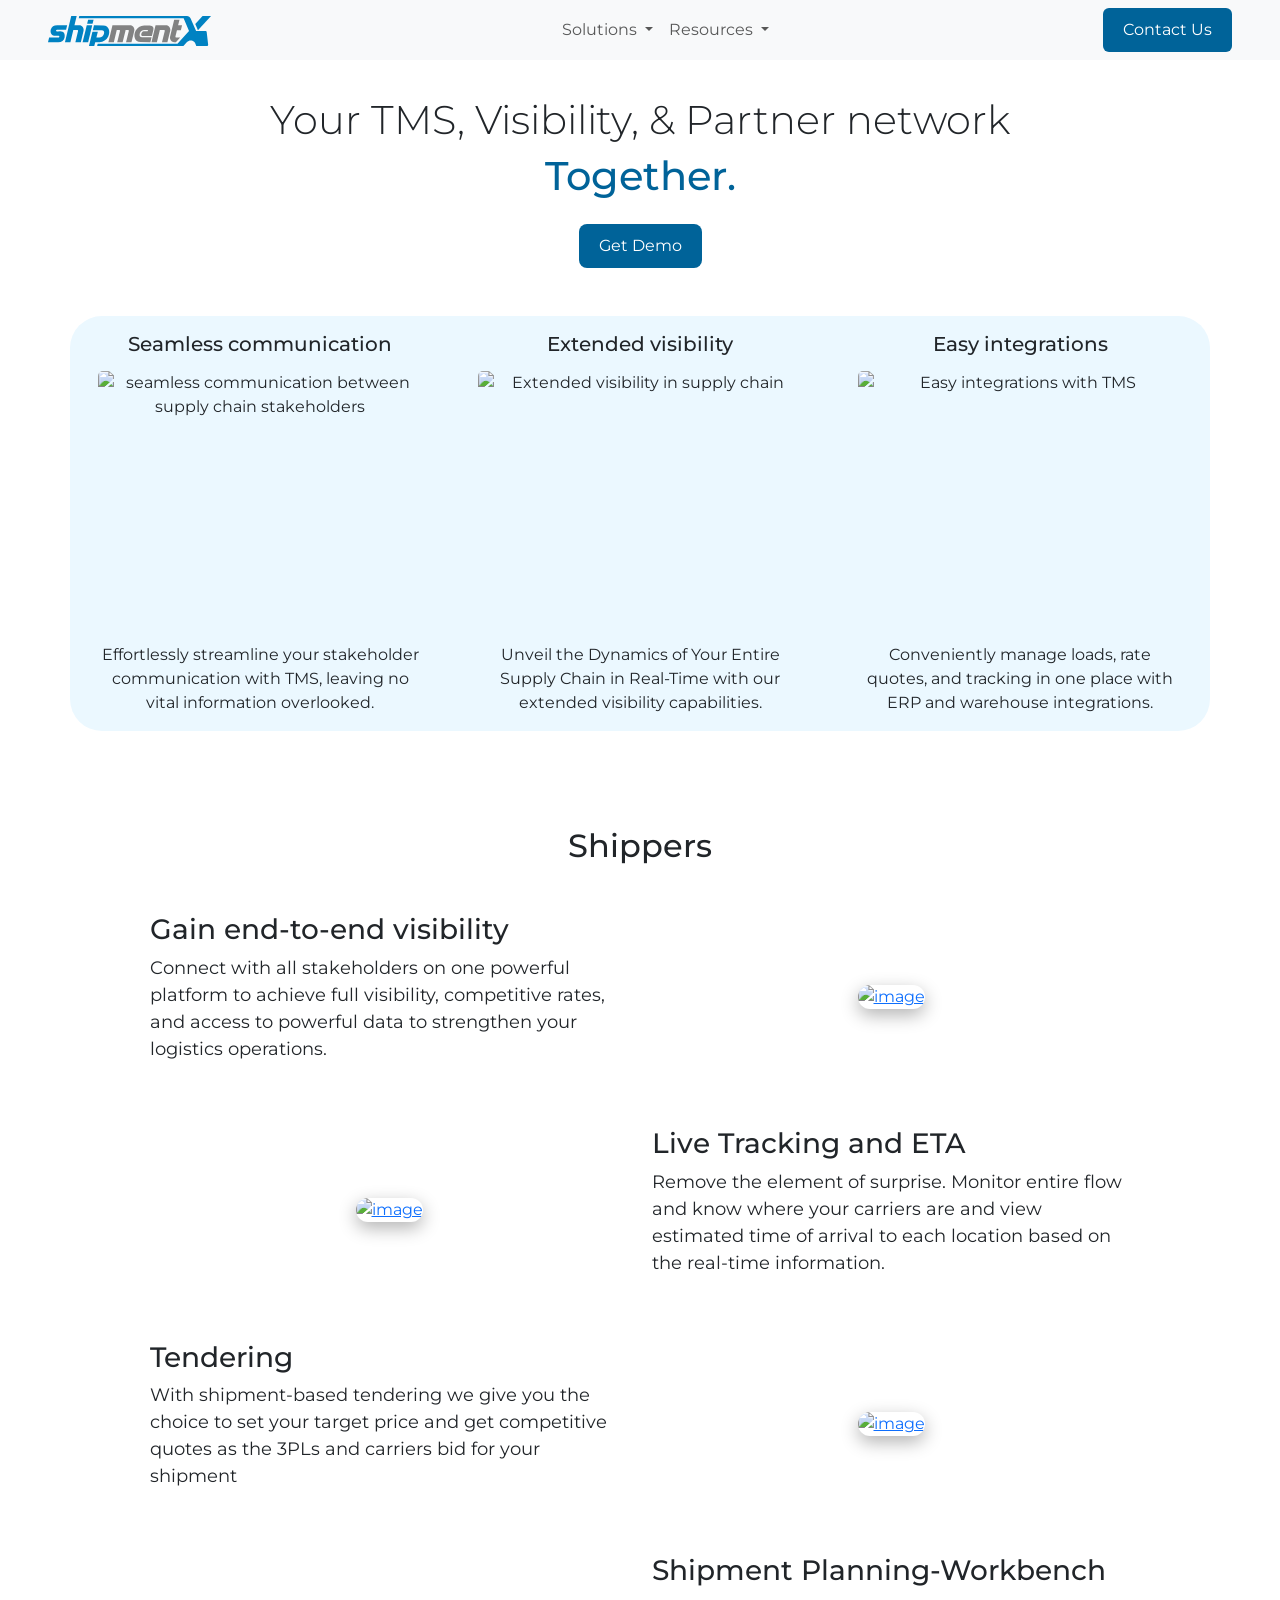
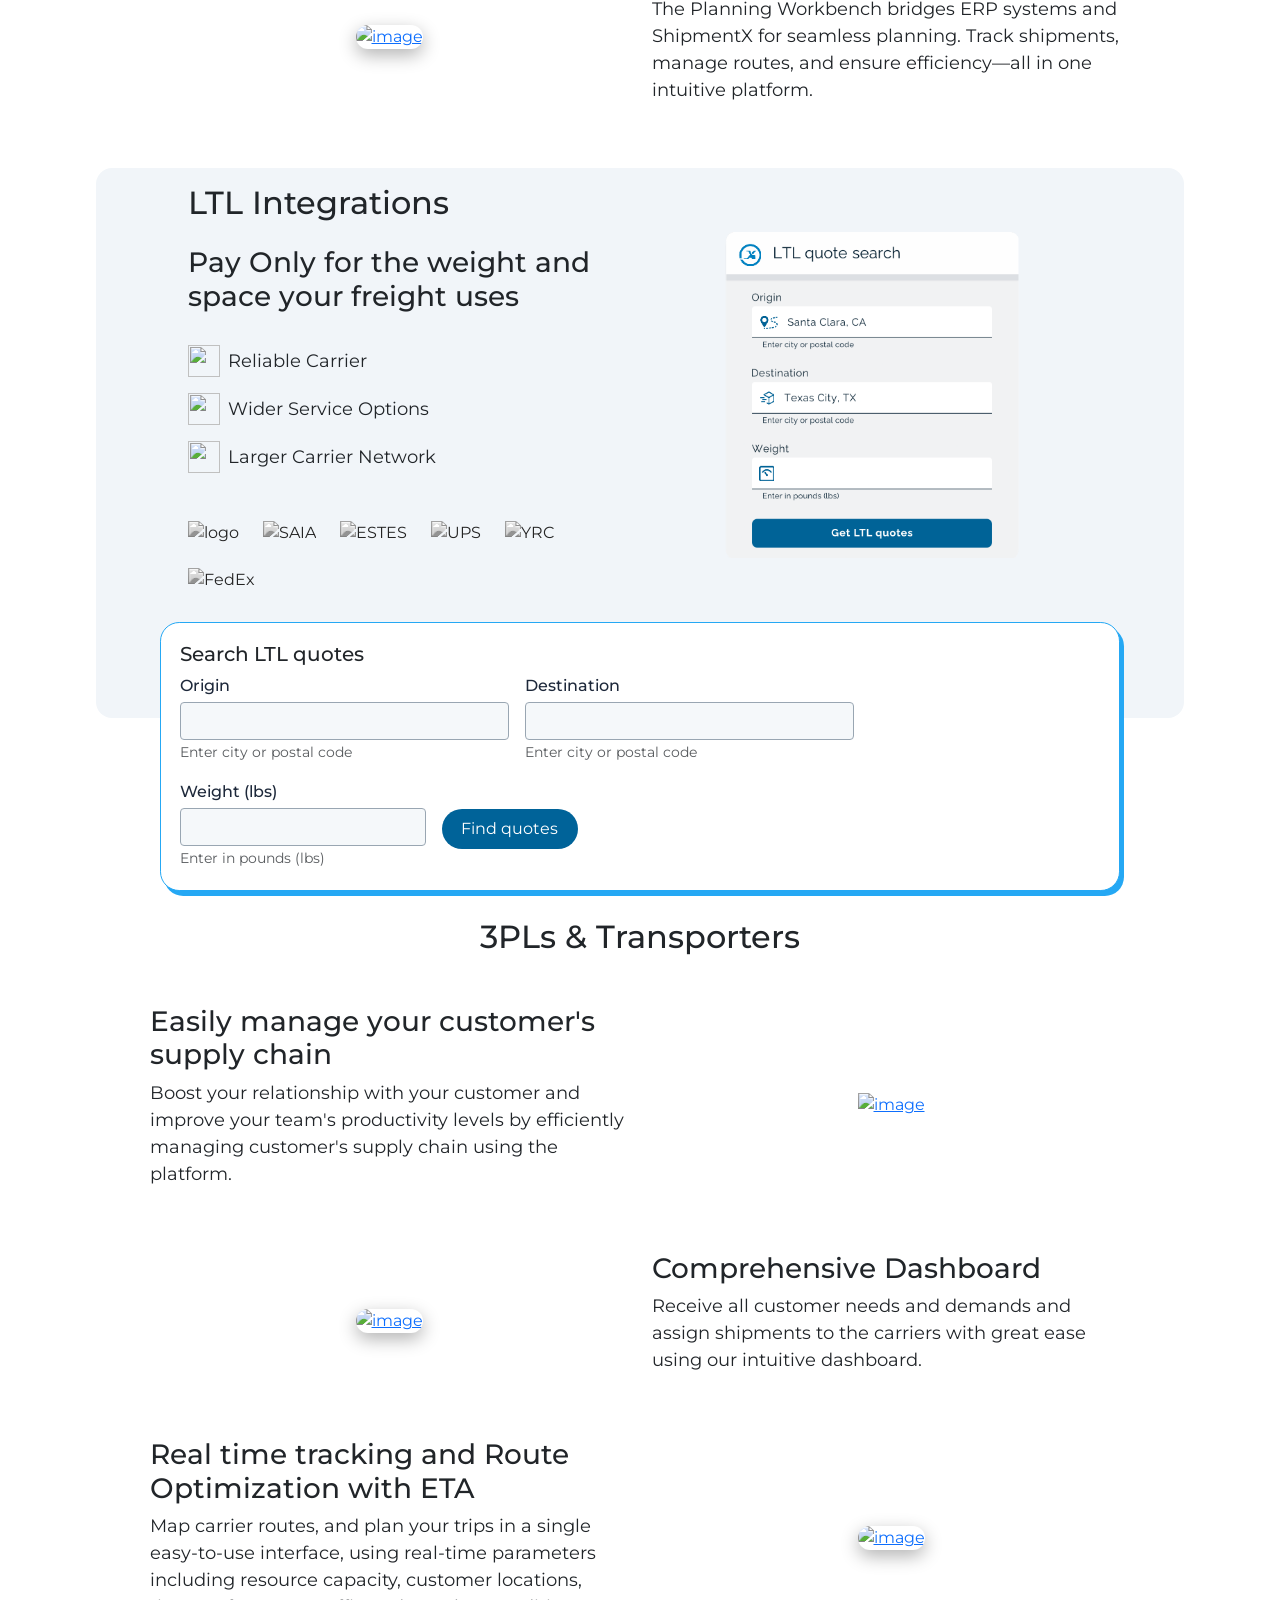
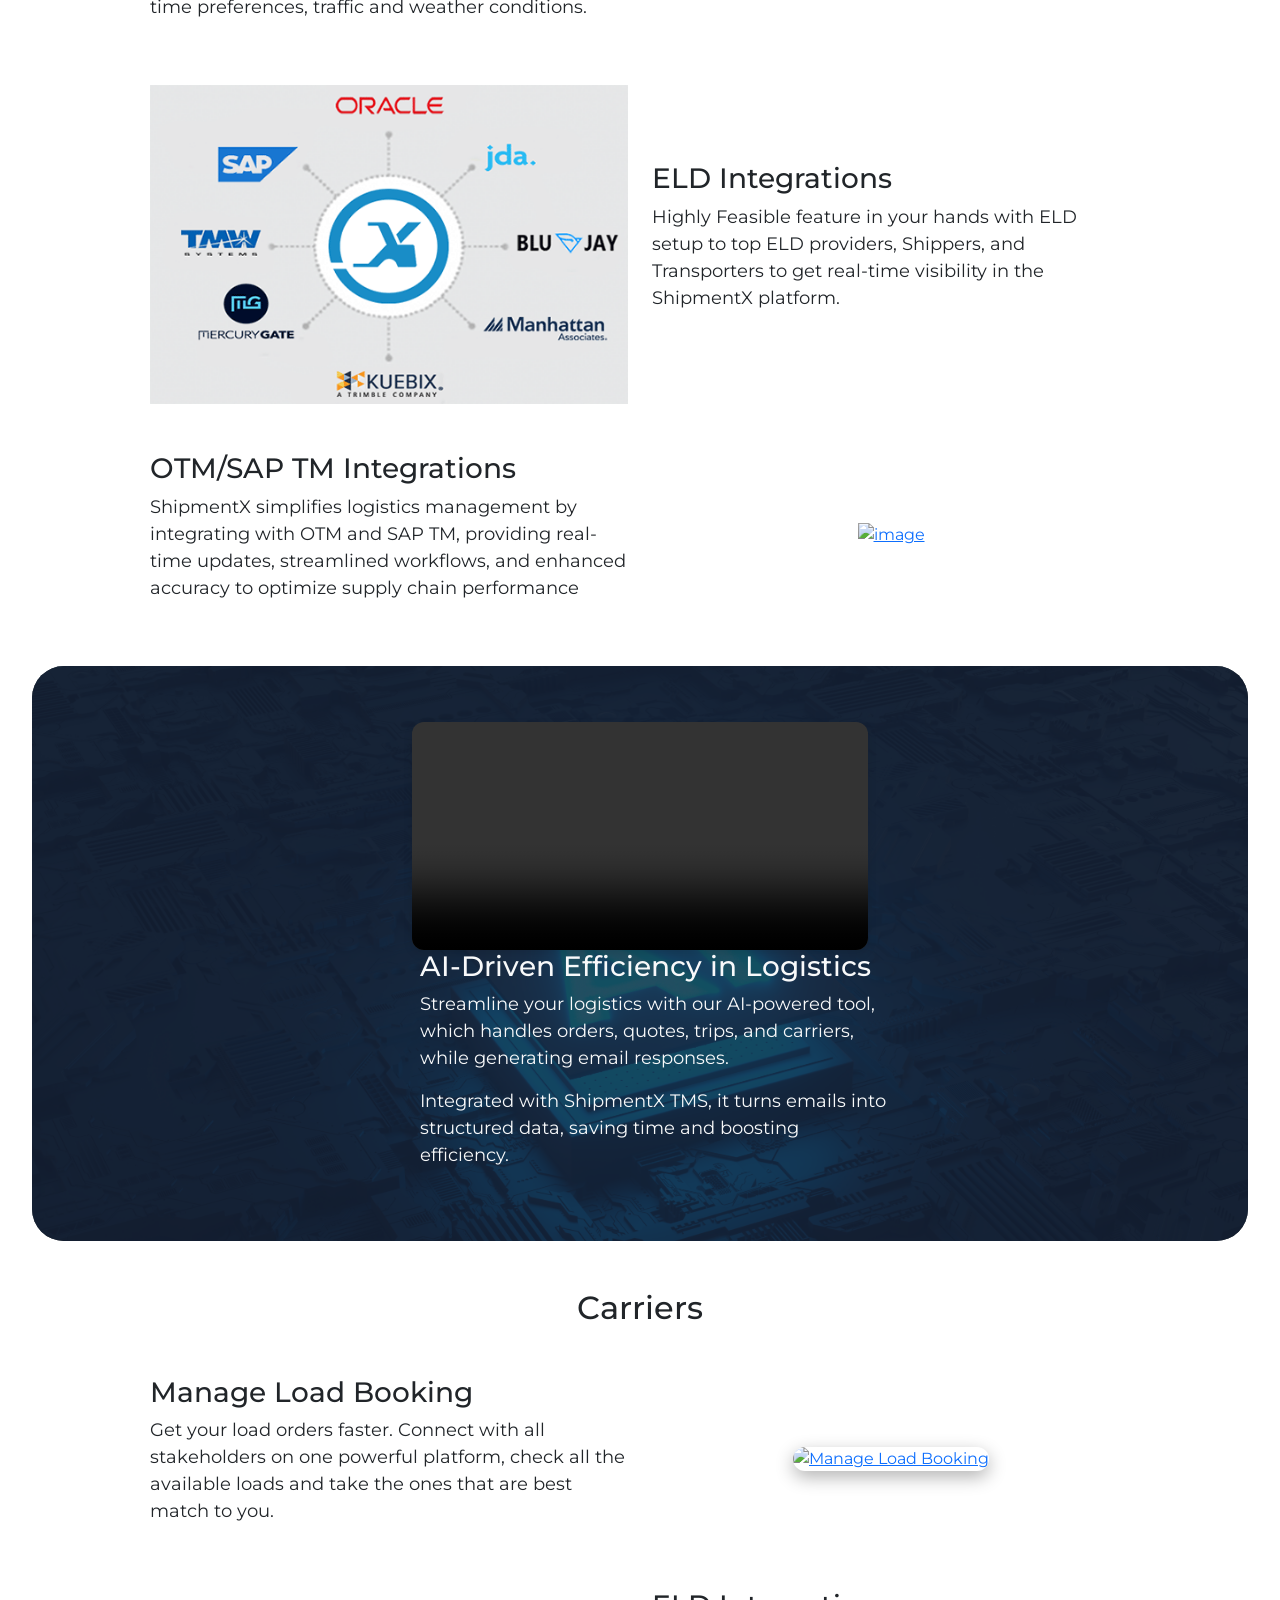
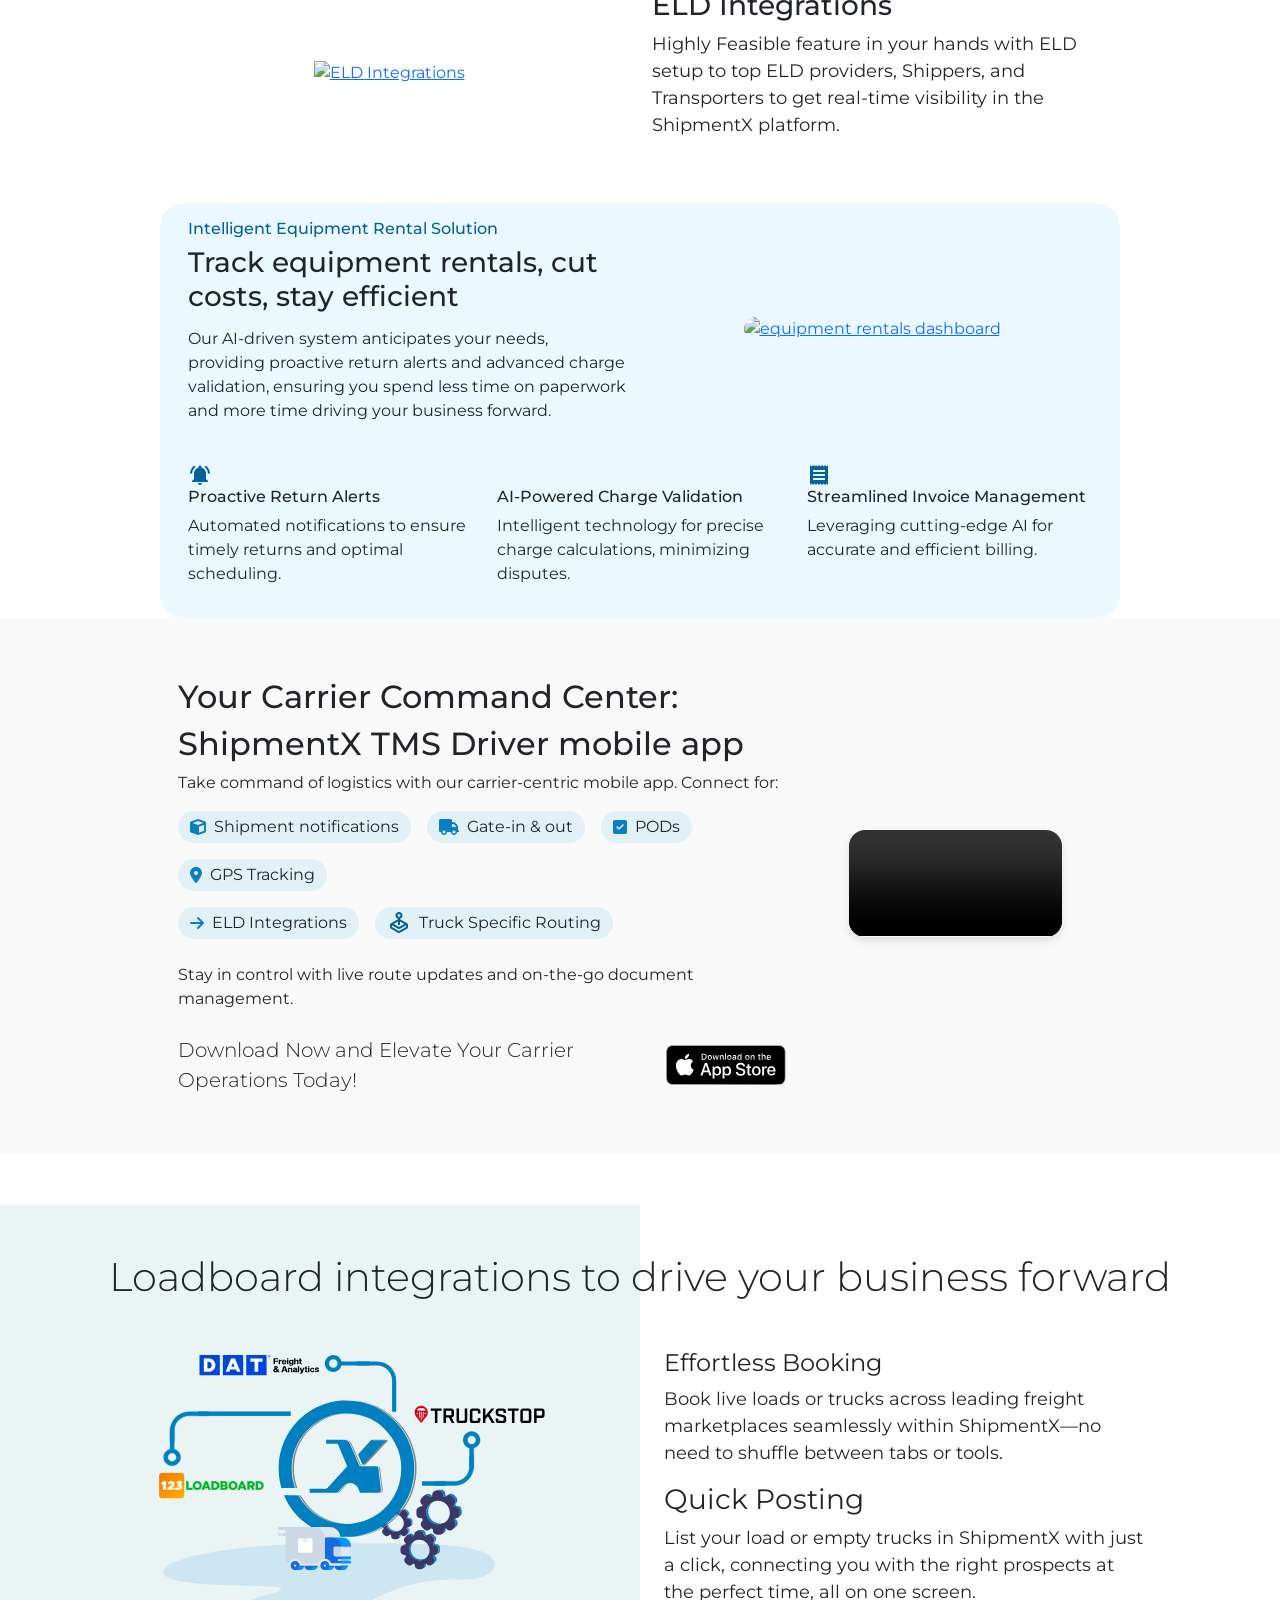
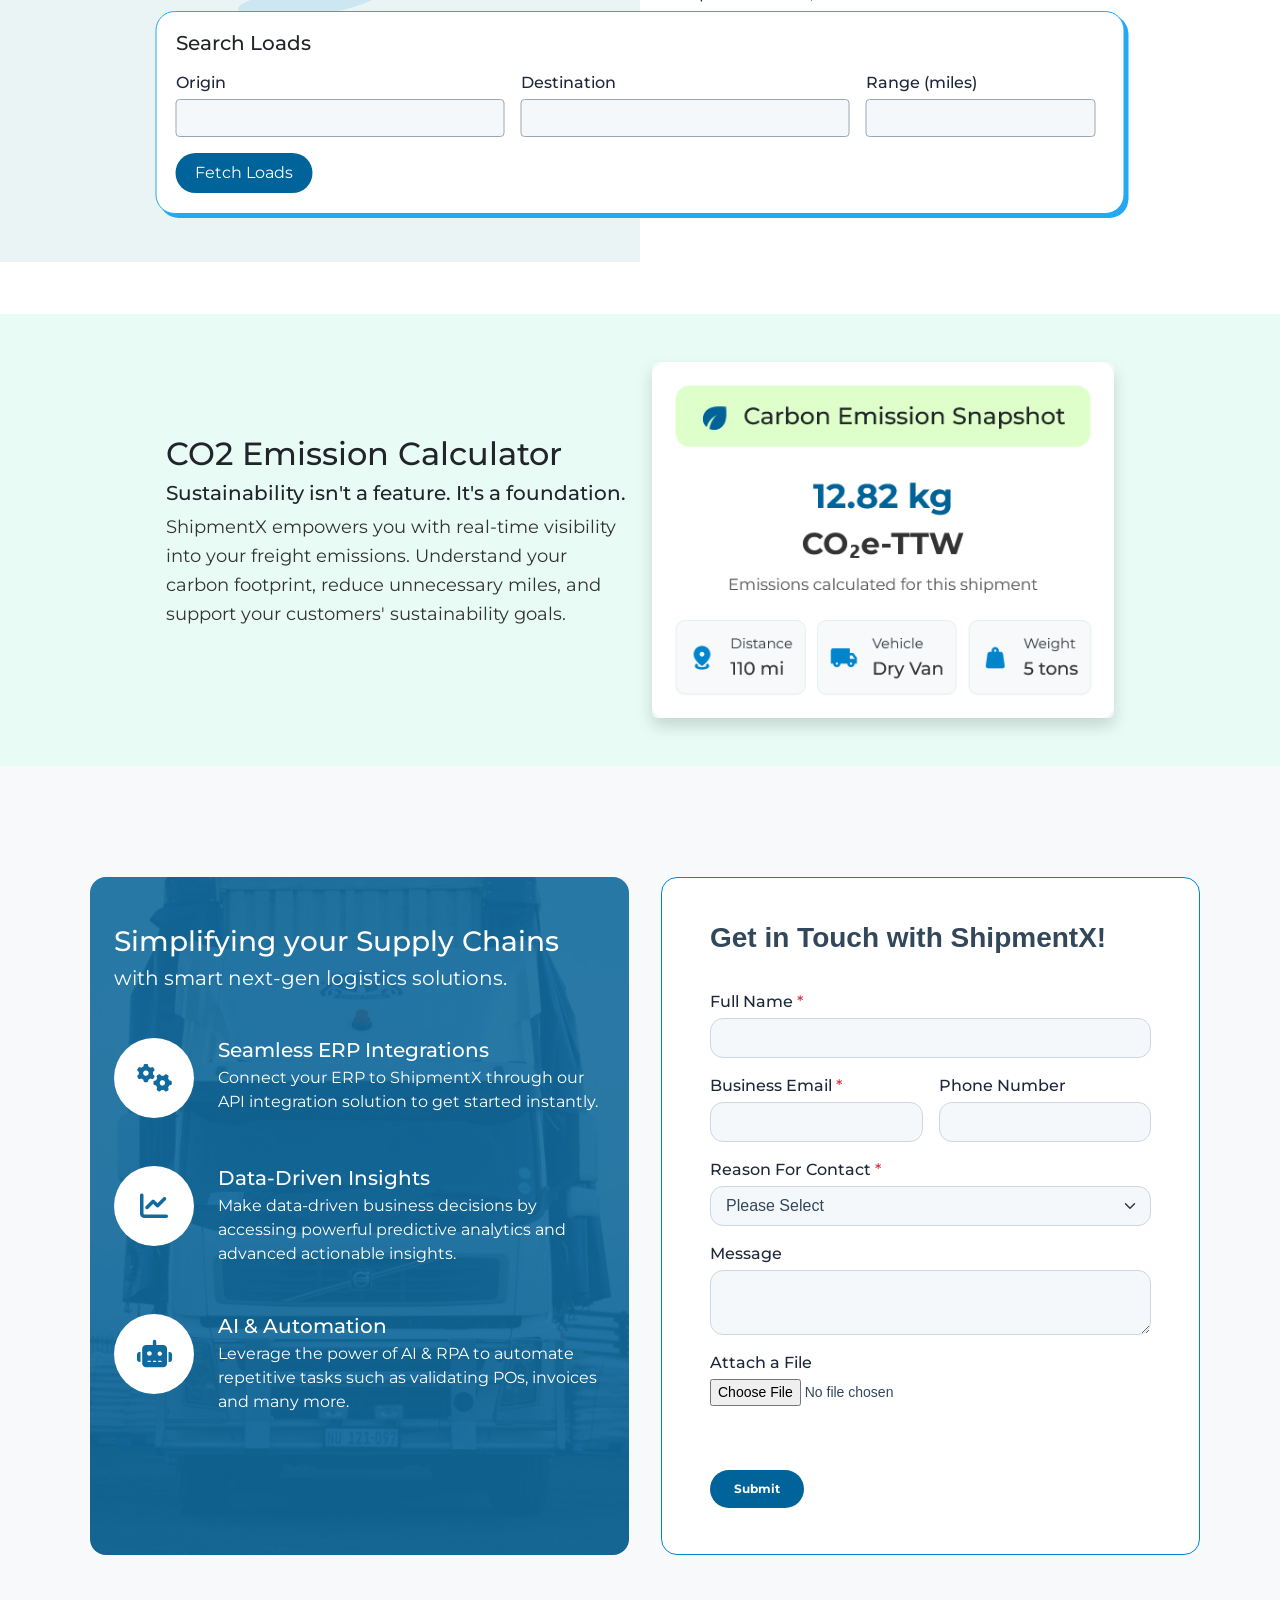
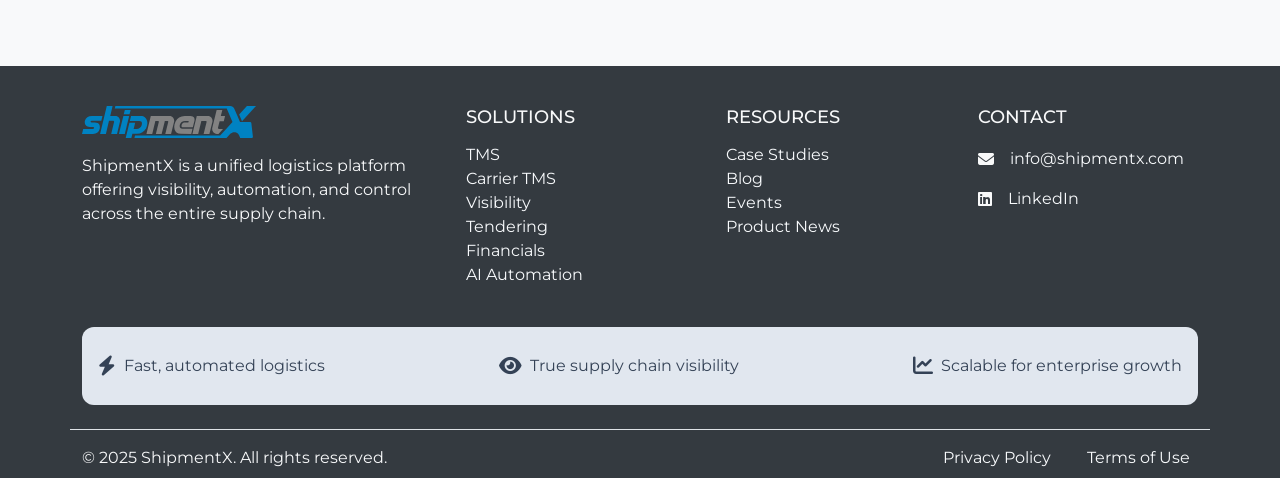
==== home.html @ 93081043 "added navigation to contact us section" ====
<!DOCTYPE html>
<html lang="en">

<head>
    <meta charset="UTF-8">
    <meta name="viewport" content="width=device-width, initial-scale=1.0">
    <title>ShipmentX</title>
    <link href="https://cdn.jsdelivr.net/npm/bootstrap@5.3.0/dist/css/bootstrap.min.css" rel="stylesheet">
    <link rel="stylesheet" href="style.css">
    <link rel="stylesheet" href="https://cdnjs.cloudflare.com/ajax/libs/font-awesome/6.7.2/css/all.min.css"
        integrity="sha512-Evv84Mr4kqVGRNSgIGL/F/aIDqQb7xQ2vcrdIwxfjThSH8CSR7PBEakCr51Ck+w+/U6swU2Im1vVX0SVk9ABhg=="
        crossorigin="anonymous" referrerpolicy="no-referrer" />
    <link href="https://fonts.googleapis.com/css2?family=Montserrat:wght@300;400;500;600;700&display=swap"
        rel="stylesheet">
    <link href="https://fonts.googleapis.com/icon?family=Material+Icons" rel="stylesheet">
    <script src="https://cdn.jsdelivr.net/npm/bootstrap@5.3.0/dist/js/bootstrap.bundle.min.js"></script>



</head>

<body>
    <!-- Navbar -->
<nav class="navbar navbar-expand-lg navbar-light">
    <div class="container-fluid px-3 px-lg-5">
        <a class="navbar-brand" href="#">
            <img src="public/logo/logo.svg" alt="ShipmentX Logo" height="30">
        </a>

        <button class="navbar-toggler" type="button" data-bs-toggle="collapse" data-bs-target="#navbarNav"
            aria-controls="navbarNav" aria-expanded="false" aria-label="Toggle navigation">
            <span class="navbar-toggler-icon"></span>
        </button>

        <div class="collapse navbar-collapse justify-content-center" id="navbarNav">
            <ul class="navbar-nav">
                <li class="nav-item dropdown">
                    <a class="nav-link dropdown-toggle" href="#" id="solutionsDropdown" role="button"
                        data-bs-toggle="dropdown" aria-expanded="false">
                        Solutions
                    </a>
                    <ul class="dropdown-menu solution-menu border-0 shadow-lg" aria-labelledby="solutionsDropdown">
                        <li><a class="dropdown-item" href="https://www.shipmentx.com/solutions/tms"><span
                                    class="dropdown-item-title">TMS</span>
                                <p class="description">Comprehensive transportation management system.</p>
                            </a></li>
                        <li><a class="dropdown-item" href="https://www.shipmentx.com/solutions/carrierTMS"><span
                                    class="dropdown-item-title">Carrier TMS</span>
                                <p class="description">Optimized tools for carriers and fleets.</p>
                            </a></li>
                        <li><a class="dropdown-item" href="https://www.shipmentx.com/solutions/visibility"><span
                                    class="dropdown-item-title">Visibility</span>
                                <p class="description">Real-time shipment tracking and insights.</p>
                            </a></li>
                        <li><a class="dropdown-item"
                                href="https://www.shipmentx.com/solutions/erpintegrations"><span
                                    class="dropdown-item-title">ERP Integrations</span>
                                <p class="description">Seamless connection with your ERP systems.</p>
                            </a></li>
                        <li><a class="dropdown-item" href="https://www.shipmentx.com/solutions/financial"><span
                                    class="dropdown-item-title">Financials & Settlements</span>
                                <p class="description">Billing, invoicing, and payment management.</p>
                            </a></li>
                        <li><a class="dropdown-item" href="https://www.shipmentx.com/solutions/aiautomation"><span
                                    class="dropdown-item-title">AI Automation</span>
                                <p class="description">Automate logistics with cutting-edge AI.</p>
                            </a></li>
                        <li><a class="dropdown-item" href="https://www.shipmentx.com/solutions/tendering"><span
                                    class="dropdown-item-title">Tendering</span>
                                <p class="description">Automated shipment bidding and allocation.</p>
                            </a></li>
                        <li><a class="dropdown-item" href="https://www.shipmentx.com/solutions/loadboards"><span
                                    class="dropdown-item-title">Load Boards</span>
                                <p class="description">Find, bid, and manage loads effortlessly.</p>
                            </a></li>
                        <li><a class="dropdown-item"
                                href="https://www.shipmentx.com/solutions/claims_management"><span
                                    class="dropdown-item-title">Claims Management</span>
                                <p class="description">Handle freight claims efficiently.</p>
                            </a></li>
                    </ul>
                </li>

                <li class="nav-item dropdown">
                    <a class="nav-link dropdown-toggle" href="#" id="resourcesDropdown" role="button"
                        data-bs-toggle="dropdown" aria-expanded="false">
                        Resources
                    </a>
                    <ul class="dropdown-menu border-0 shadow-lg" aria-labelledby="resourcesDropdown">
                        <li><a class="dropdown-item" href="https://devanygps.shipmentx.com/">Telematics</a></li>
                        <li><a class="dropdown-item" href="https://www.shipmentx.com/case-studies">Case Studies</a>
                        </li>
                        <li><a class="dropdown-item" href="https://www.shipmentx.com/blog">Blog</a></li>
                        <li><a class="dropdown-item" href="https://www.shipmentx.com/events">Events</a></li>
                        <li><a class="dropdown-item" href="https://www.shipmentx.com/product-news">Product News</a>
                        </li>
                    </ul>
                </li>
            </ul>
            <a id="contactUsBtn" class="btn btn-primary rounded d-lg-none" href="#contact">
                Contact Us
            </a>
        </div>

        <a id="contactUsBtn" class="btn btn-primary rounded d-none d-lg-block" href="#contact">
            Contact Us
        </a>
    </div>
</nav>

    <!-- tms section -->
<section class="tms-section text-center py-5 mt-5">
    <div class="container">
        <h1 class="fw-light primary-font">Your TMS, Visibility, & Partner network</h1>
        <span class="d-block h1 text-primary">Together.</span>
        <a href="#" class="btn btn-primary mt-3">Get Demo</a>

        <div class="row mt-5 bg-light-blue rounded-5">
            <div class="col-md-4">
                <article class="card bg-transparent border-0">
                    <div class="card-body feature-card">
                        <h2 class="card-title text-center h5 secondary-font m-0">
                            Seamless communication
                        </h2>
                        <img class="card-img img-fluid mx-auto"
                            src="https://www.shipmentx.com/assets/images/sh-communication.png"
                            alt="seamless communication between supply chain stakeholders">
                        <p class="card-text text-center secondary-font m-0">
                            Effortlessly streamline your stakeholder communication with TMS, leaving no vital
                            information overlooked.
                        </p>
                    </div>
                </article>
            </div>

            <div class="col-md-4">
                <article class="card bg-transparent border-0">
                    <div class="card-body feature-card">
                        <h2 class="card-title text-center h5 secondary-font m-0">
                            Extended visibility
                        </h2>
                        <img class="card-img img-fluid mx-auto"
                            src="https://www.shipmentx.com/assets/images/sh-visibility.png" 
                            alt="Extended visibility in supply chain">
                        <p class="card-text text-center secondary-font m-0">
                            Unveil the Dynamics of Your Entire Supply Chain in Real-Time with our extended
                            visibility capabilities.
                        </p>
                    </div>
                </article>
            </div>

            <div class="col-md-4">
                <article class="card bg-transparent border-0">
                    <div class="card-body feature-card">
                        <h2 class="card-title text-center h5 secondary-font m-0">
                            Easy integrations
                        </h2>
                        <img class="card-img img-fluid mx-auto"
                            src="https://www.shipmentx.com/assets/images/sh-integrations.png" 
                            alt="Easy integrations with TMS">
                        <p class="card-text text-center secondary-font m-0">
                            Conveniently manage loads, rate quotes, and tracking in one place with
                            ERP and warehouse integrations.
                        </p>
                    </div>
                </article>
            </div>
        </div>
    </div>
</section>

    <!-- Shippers section-->
<section class="container carriers-section my-5 ">
    <h2 class="text-center mb-5">Shippers</h2>
    <!-- first article -->
    <article class="row align-items-center mb-5">
        <div class="col-lg-6">
            <h3>Gain end-to-end visibility</h3>
            <p class="section-para">
                Connect with all stakeholders on one powerful platform to achieve full visibility,
                competitive rates, and access to powerful data to strengthen your logistics operations.
            </p>
        </div>
        <div class="col-lg-6 text-center">
            <a href="https://www.shipmentx.com/assets/thumbnails/By-Milestone.jpg">
                <img src="https://www.shipmentx.com/assets/thumbnails/By-Milestone.jpg" alt="image"
                    class="img-fluid indeximg">
            </a>
        </div>
    </article>
    <!-- Second Article-->
    <article class="row align-items-center mb-5">
        <div class="col-lg-6 text-center order-2 order-lg-1">
            <a href="https://www.shipmentx.com/assets/thumbnails/Live-Tracking-and-ETA-Image.jpg">
                <img src="https://www.shipmentx.com/assets/thumbnails/Live-Tracking-and-ETA-Image.jpg" alt="image"
                    class="img-fluid indeximg">
            </a>
        </div>
        <div class="col-lg-6 order-1 order-lg-2">
            <h3>Live Tracking and ETA</h3>
            <p class="section-para">
                Remove the element of surprise. Monitor entire flow and know where your carriers
                are and view estimated time of arrival to each location based on the real-time information.
            </p>
        </div>
    </article>
    <!-- third Article -->
    <article class="row align-items-center mb-5">
        <div class="col-lg-6">
            <h3>Tendering</h3>
            <p class="section-para">
                With shipment-based tendering we give you the choice to set your target
                price and get competitive quotes as the 3PLs and carriers bid for your shipment
            </p>
        </div>
        <div class="col-lg-6 text-center">
            <a href="https://www.shipmentx.com/assets/thumbnails/Tendering-1.jpg">
                <img src="https://www.shipmentx.com/assets/thumbnails/Tendering-1.jpg" alt="image"
                    class="img-fluid indeximg">
            </a>
        </div>
    </article>
    <!-- fourth Article-->
    <article class="row align-items-center mb-5">
        <div class="col-lg-6 text-center order-2 order-lg-1">
            <a href="https://www.shipmentx.com/assets/thumbnails/planning-workbench.jpg">
                <img src="https://www.shipmentx.com/assets/thumbnails/planning-workbench.jpg" alt="image"
                    class="img-fluid indeximg">
            </a>
        </div>
        <div class="col-lg-6 order-1 order-lg-2">
            <h3>Shipment Planning-Workbench</h3>
            <p class="section-para">
                The Planning Workbench bridges ERP systems and ShipmentX for seamless planning.
                Track shipments, manage routes, and ensure efficiency—all in one intuitive platform.
            </p>
        </div>
    </article>
</section>



    <!-- ltl section -->
<section class="ltl-section pt-3">
    <div class="container">
        <div class="row align-items-center">
            <div class="col-lg-6">
                <h2 class="pb-3">LTL Integrations</h2>
                <h3 class="pb-4">Pay Only for the weight and space your freight uses</h3>

                <ul class="ltl-benefits list-unstyled mb-4 mb-sm-5">
                    <li>
                        <img src="https://www.shipmentx.com/assets/icons/check-bkue.svg" alt="" width="32"
                            height="32">
                        Reliable Carrier
                    </li>
                    <li>
                        <img src="https://www.shipmentx.com/assets/icons/check-bkue.svg" alt="" width="32"
                            height="32">
                        Wider Service Options
                    </li>
                    <li>
                        <img src="https://www.shipmentx.com/assets/icons/check-bkue.svg" alt="" width="32"
                            height="32">
                        Larger Carrier Network
                    </li>
                </ul>

                <div class="ltl-logos d-flex flex-wrap">
                    <img src="https://www.shipmentx.com//assets/images/ltl-logos/old-dominion-freight-line-vector-logo.svg"
                        alt="logo">
                    <img src="https://www.shipmentx.com//assets/images/ltl-logos/Saia.svg" alt="SAIA">
                    <img src="https://www.shipmentx.com//assets/images/ltl-logos/Estes_Express_Lines_logo1.svg"
                        alt="ESTES">
                    <img src="https://www.shipmentx.com//assets/images/ltl-logos/ups.svg" alt="UPS">
                    <img src="https://www.shipmentx.com//assets/images/ltl-logos/yrc.svg" alt="YRC">
                    <img src="https://www.shipmentx.com//assets/images/ltl-logos/FedEx_Ground.svg" alt="FedEx">
                </div>
            </div>

            <div class="col-lg-6 text-center">
                <img src="public/images/download (1).png" alt="LTL Quote Results" class="img-fluid">
            </div>
        </div>


        <div class="ltl-tab mx-auto">
            <h5>Search LTL quotes</h5>
            <form>
                <div class="row g-3">
                    <div class="col-auto">
                        <label for="ltl-origin" class="form-label custom-field one">Origin</label>
                        <input type="text" class="form-control origin-input-ltl" id="ltl-origin">
                        <small class="text-muted">Enter city or postal code</small>
                    </div>

                    <div class="col-auto">
                        <label for="ltl-destination" class="form-label custom-field one">Destination</label>
                        <input type="text" class="form-control destination-input-ltl" id="ltl-destination">
                        <small class="text-muted">Enter city or postal code</small>
                    </div>

                    <div class="col-auto">
                        <label for="ltl-weight" class="form-label custom-field one">Weight (lbs)</label>
                        <input type="text" class="form-control weught-input" id="ltl-weight">
                        <small class="text-muted">Enter in pounds (lbs)</small>
                    </div>

                    <div class="col-auto btn-wrapper d-flex flex-column justify-content-end">
                        <button type="submit" class="btn btn-primary rounded-5 find-quotes-btn">Find quotes</button>
                        <small class="invisible">Placeholder</small>
                    </div>
                </div>
            </form>
        </div>
    </div>
</section>

    <!-- 3PLs & Transporters -->
<section class="container carriers-section my-5 ">
    <h2 class="text-center mb-5">3PLs & Transporters</h2>
    <!-- first article -->
    <article class="row align-items-center mb-5">
        <div class="col-lg-6">
            <h3>Easily manage your customer's supply chain</h3>
            <p class="section-para">
                Boost your relationship with your customer and improve your team's productivity
                levels by efficiently managing customer's supply chain using the platform.
            </p>
        </div>
        <div class="col-lg-6 text-center">
            <a href="https://www.shipmentx.com/assets/thumbnails/livetracking112.png">
                <img src="https://www.shipmentx.com/assets/thumbnails/livetracking112.png" alt="image"
                    class="img-fluid ">
            </a>
        </div>
    </article>
    <!-- Second Article-->
    <article class="row align-items-center mb-5">
        <div class="col-lg-6 text-center order-2 order-lg-1">
            <a href="https://www.shipmentx.com/assets/thumbnails/Carrier-Dashboard.jpg">
                <img src="https://www.shipmentx.com/assets/thumbnails/Carrier-Dashboard.jpg" alt="image"
                    class="img-fluid indeximg">
            </a>
        </div>
        <div class="col-lg-6 order-1 order-lg-2">
            <h3>Comprehensive Dashboard</h3>
            <p class="section-para">
                Receive all customer needs and demands and assign shipments to
                the carriers with great ease using our intuitive dashboard.
            </p>
        </div>
    </article>
    <!-- third Article -->
    <article class="row align-items-center mb-5">
        <div class="col-lg-6">
            <h3>Real time tracking and Route Optimization with ETA</h3>
            <p class="section-para">
                Map carrier routes, and plan your trips in a single easy-to-use interface,
                using real-time parameters including resource capacity, customer locations, time preferences,
                traffic and weather conditions.
            </p>
        </div>
        <div class="col-lg-6 text-center">
            <a href="https://www.shipmentx.com/assets/thumbnails/Route-Optimization-With-ETA.jpg">
                <img src="https://www.shipmentx.com/assets/thumbnails/Route-Optimization-With-ETA.jpg" alt="image"
                    class="img-fluid indeximg">
            </a>
        </div>
    </article>
    <!-- fourth Article-->
    <article class="row align-items-center mb-5">
        <div class="col-lg-6 text-center order-2 order-lg-1">
            <a href="public/images/oracle.png">
                <img src="public/images/oracle.png" alt="ELD Integrations" class="img-fluid">
            </a>
        </div>
        <div class="col-lg-6 order-1 order-lg-2">
            <h3>ELD Integrations</h3>
            <p class="section-para">
                Highly Feasible feature in your hands with ELD setup to top ELD providers,
                Shippers, and Transporters to get real-time visibility in the ShipmentX platform.
            </p>
        </div>
    </article>
    <!-- Fifth Article -->
    <article class="row align-items-center mb-5">
        <div class="col-lg-6">
            <h3>OTM/SAP TM Integrations</h3>
            <p class="section-para">
                ShipmentX simplifies logistics management by integrating with OTM and SAP TM,
                providing real-time updates, streamlined workflows, and enhanced accuracy to optimize supply chain
                performance
            </p>
        </div>
        <div class="col-lg-6 text-center">
            <a href="https://www.shipmentx.com/assets/thumbnails/otm-sap-integrations-2.gif">
                <img src="https://www.shipmentx.com/assets/thumbnails/otm-sap-integrations-2.gif" alt="image"
                    class="img-fluid ">
            </a>
        </div>
    </article>
</section>


<!-- ai section -->
<section class="email-parser-section position-relative text-light">
    <div class="ai-outer-container">
        <div class="container ai-container">
            <div class="row align-items-center justify-content-center">
                <!-- Video on the Left -->
                <div class="col-lg-6 d-flex justify-content-center">
                    <video id="emailParser" class="email-parser-vid" controls autoplay loop preload="metadata">
                        <source src="https://www.shipmentx.com/assets/thumbnails/Email-Parser-2h.mp4" type="video/mp4">
                    </video>
                </div>
                <!-- Content on the Right -->
                <div class="col-lg-6 ai-section-para d-flex justify-content-center flex-column">
                    <h3>AI-Driven Efficiency in Logistics</h3>
                    <p>Streamline your logistics with our AI-powered tool, which handles orders, quotes, trips, and carriers, while generating email responses.</p>
                    <p>Integrated with ShipmentX TMS, it turns emails into structured data, saving time and boosting efficiency.</p>
                </div>
            </div>
        </div>
    </div>
</section>

    <!-- carriers section -->
<section class="container carriers-section my-5 ">
    <h2 class="text-center mb-5">Carriers</h2>

    <!-- First Article -->
    <article class="row align-items-center mb-5">
        <div class="col-lg-6">
            <h3>Manage Load Booking</h3>
            <p class="section-para">
                Get your load orders faster. Connect with all stakeholders on one powerful platform,
                check all the available loads and take the ones that are best match to you.
            </p>
        </div>
        <!-- Right Column-->
        <div class="col-lg-6 text-center">
            <a href="https://www.shipmentx.com/assets/thumbnails/livetrack in tms.PNG">
                <img src="https://www.shipmentx.com/assets/thumbnails/livetrack in tms.PNG"
                    alt="Manage Load Booking" class=" img-fluid indeximg">
            </a>
        </div>
    </article>
    <!-- Second Article-->
    <article class="row align-items-center mb-5">
        <!-- Left Column -->
        <div class="col-lg-6 text-center order-2 order-lg-1">
            <a href="https://www.shipmentx.com/assets/images/anygps-flow-640x360.gif">
                <img src="https://www.shipmentx.com/assets/images/anygps-flow-640x360.gif" alt="ELD Integrations"
                    class="img-fluid">
            </a>
        </div>
        <!-- Right Column-->
        <div class="col-lg-6 order-1 order-lg-2">
            <h3>ELD Integrations</h3>
            <p class="section-para">
                Highly Feasible feature in your hands with ELD setup to top ELD providers,
                Shippers, and Transporters to get real-time visibility in the ShipmentX platform.
            </p>
        </div>
    </article>
</section>


    <!-- intellignet equipment section -->
<section class="equipment-rental-section">
    <div class="container">
        <div class="row align-items-center">
            <!-- Left Content -->
            <div class="col-lg-6">
                <header class="mb-2">
                    <h2 class="h6 text-primary">Intelligent Equipment Rental Solution</h2>
                    <p class="h3 mt-0 pb-3">Track equipment rentals, cut costs, stay efficient</p>
                </header>
                <p class="equipment-description">
                    Our AI-driven system anticipates your needs, providing proactive return alerts and
                    advanced charge validation, ensuring you spend less time on paperwork and more
                    time driving your business forward.
                </p>
            </div>

            <!-- Right Image -->
            <div class="col-lg-6 text-center">
                <a href="https://www.shipmentx.com/assets/thumbnails/equipment-rental-dashboard.jpg">
                    <img src="https://www.shipmentx.com/assets/thumbnails/equipment-rental-dashboard.jpg"
                        alt="equipment rentals dashboard" class="img-fluid rental-image">
                </a>
            </div>
        </div>

        <!-- Features Row -->
        <div class="row text-left mt-4">
            <div class="col-md-4">
                <article class="feature-item">
                    <span class="material-icons text-primary">notifications_active</span>
                    <h3 class="h6 feature-item-title">Proactive Return Alerts</h3>
                    <p class="feature-item-description">
                        Automated notifications to ensure timely returns and optimal scheduling.
                    </p>
                </article>
            </div>
            <div class="col-md-4">
                <article class="feature-item">
                    <span class="material-icons text-primary">calculate</span>
                    <h3 class="h6 feature-item-title">AI-Powered Charge Validation</h3>
                    <p class="feature-item-description">
                        Intelligent technology for precise charge calculations, minimizing disputes.
                    </p>
                </article>
            </div>
            <div class="col-md-4">
                <article class="feature-item">
                    <span class="material-icons text-primary">receipt_long</span>
                    <h3 class="h6 feature-item-title">Streamlined Invoice Management</h3>
                    <p class="feature-item-description">
                        Leveraging cutting-edge AI for accurate and efficient billing.
                    </p>
                </article>
            </div
        </div>
    </div>
</section>



    <!-- your carrier section  -->
<section class="carrier-section">
    <div class="container">
        <div class="row align-items-center">
            <!-- Left Column -->
            <div class="col-lg-8">
                <h2>Your Carrier Command Center:</h2>
                <h2>ShipmentX TMS Driver mobile app</h2>
                <p>Take command of logistics with our carrier-centric mobile app. Connect for:</p>

                <!-- App Features -->
                <div class="d-flex flex-wrap gap-3">
                    <div class="feature-badge"><i class="fa-solid fa-cube"></i> Shipment notifications</div>
                    <div class="feature-badge"><i class="fa-solid fa-truck"></i>Gate-in & out</div>
                    <div class="feature-badge"><i class="fa-solid fa-square-check"></i> PODs</div>
                    <div class="feature-badge"><i class="fa-solid fa-location-dot"></i> GPS Tracking</div>
                </div>

                <div class="d-flex flex-wrap gap-3 mt-3">
                    <div class="feature-badge"><i class="fa-solid fa-arrow-right"></i> ELD Integrations</div>
                    <div class="feature-badge"><img
                            src="public/icons/joystick_24dp_E3E3E3_FILL0_wght400_GRAD0_opsz24.svg" alt=""> Truck
                        Specific Routing</div>
                </div>
                <p class="mt-4">Stay in control with live route updates and on-the-go document management.</p>

                <div class="mt-4 d-flex align-items-center gap-3">
                    <p class="mb-0 lead">Download Now and Elevate Your Carrier Operations Today!</p>
                    <a class="ml-4" target="_blank" href="https://apps.apple.com/us/app/shipmentx/id1639988292?platform=iphone">
						<svg id="livetype" xmlns="http://www.w3.org/2000/svg" width="119.66407" height="40" viewBox="0 0 119.66407 40">
							<title>Download_on_the_App_Store_Badge_US-UK_RGB_blk_4SVG_092917</title>
							<g>
								<g>
									<g>
										<path d="M110.13477,0H9.53468c-.3667,0-.729,0-1.09473.002-.30615.002-.60986.00781-.91895.0127A13.21476,13.21476,0,0,0,5.5171.19141a6.66509,6.66509,0,0,0-1.90088.627A6.43779,6.43779,0,0,0,1.99757,1.99707,6.25844,6.25844,0,0,0,.81935,3.61816a6.60119,6.60119,0,0,0-.625,1.90332,12.993,12.993,0,0,0-.1792,2.002C.00587,7.83008.00489,8.1377,0,8.44434V31.5586c.00489.3105.00587.6113.01515.9219a12.99232,12.99232,0,0,0,.1792,2.0019,6.58756,6.58756,0,0,0,.625,1.9043A6.20778,6.20778,0,0,0,1.99757,38.001a6.27445,6.27445,0,0,0,1.61865,1.1787,6.70082,6.70082,0,0,0,1.90088.6308,13.45514,13.45514,0,0,0,2.0039.1768c.30909.0068.6128.0107.91895.0107C8.80567,40,9.168,40,9.53468,40H110.13477c.3594,0,.7246,0,1.084-.002.3047,0,.6172-.0039.9219-.0107a13.279,13.279,0,0,0,2-.1768,6.80432,6.80432,0,0,0,1.9082-.6308,6.27742,6.27742,0,0,0,1.6172-1.1787,6.39482,6.39482,0,0,0,1.1816-1.6143,6.60413,6.60413,0,0,0,.6191-1.9043,13.50643,13.50643,0,0,0,.1856-2.0019c.0039-.3106.0039-.6114.0039-.9219.0078-.3633.0078-.7246.0078-1.0938V9.53613c0-.36621,0-.72949-.0078-1.09179,0-.30664,0-.61426-.0039-.9209a13.5071,13.5071,0,0,0-.1856-2.002,6.6177,6.6177,0,0,0-.6191-1.90332,6.46619,6.46619,0,0,0-2.7988-2.7998,6.76754,6.76754,0,0,0-1.9082-.627,13.04394,13.04394,0,0,0-2-.17676c-.3047-.00488-.6172-.01074-.9219-.01269-.3594-.002-.7246-.002-1.084-.002Z" style="fill: #a6a6a6"></path>
										<path d="M8.44483,39.125c-.30468,0-.602-.0039-.90429-.0107a12.68714,12.68714,0,0,1-1.86914-.1631,5.88381,5.88381,0,0,1-1.65674-.5479,5.40573,5.40573,0,0,1-1.397-1.0166,5.32082,5.32082,0,0,1-1.02051-1.3965,5.72186,5.72186,0,0,1-.543-1.6572,12.41351,12.41351,0,0,1-.1665-1.875c-.00634-.2109-.01464-.9131-.01464-.9131V8.44434S.88185,7.75293.8877,7.5498a12.37039,12.37039,0,0,1,.16553-1.87207,5.7555,5.7555,0,0,1,.54346-1.6621A5.37349,5.37349,0,0,1,2.61183,2.61768,5.56543,5.56543,0,0,1,4.01417,1.59521a5.82309,5.82309,0,0,1,1.65332-.54394A12.58589,12.58589,0,0,1,7.543.88721L8.44532.875H111.21387l.9131.0127a12.38493,12.38493,0,0,1,1.8584.16259,5.93833,5.93833,0,0,1,1.6709.54785,5.59374,5.59374,0,0,1,2.415,2.41993,5.76267,5.76267,0,0,1,.5352,1.64892,12.995,12.995,0,0,1,.1738,1.88721c.0029.2832.0029.5874.0029.89014.0079.375.0079.73193.0079,1.09179V30.4648c0,.3633,0,.7178-.0079,1.0752,0,.3252,0,.6231-.0039.9297a12.73126,12.73126,0,0,1-.1709,1.8535,5.739,5.739,0,0,1-.54,1.67,5.48029,5.48029,0,0,1-1.0156,1.3857,5.4129,5.4129,0,0,1-1.3994,1.0225,5.86168,5.86168,0,0,1-1.668.5498,12.54218,12.54218,0,0,1-1.8692.1631c-.2929.0068-.5996.0107-.8974.0107l-1.084.002Z"></path>
									</g>
									<g id="_Group_" data-name="<Group>">
										<g id="_Group_2" data-name="<Group>">
											<g id="_Group_3" data-name="<Group>">
												<path id="_Path_" data-name="<Path>" d="M24.76888,20.30068a4.94881,4.94881,0,0,1,2.35656-4.15206,5.06566,5.06566,0,0,0-3.99116-2.15768c-1.67924-.17626-3.30719,1.00483-4.1629,1.00483-.87227,0-2.18977-.98733-3.6085-.95814a5.31529,5.31529,0,0,0-4.47292,2.72787c-1.934,3.34842-.49141,8.26947,1.3612,10.97608.9269,1.32535,2.01018,2.8058,3.42763,2.7533,1.38706-.05753,1.9051-.88448,3.5794-.88448,1.65876,0,2.14479.88448,3.591.8511,1.48838-.02416,2.42613-1.33124,3.32051-2.66914a10.962,10.962,0,0,0,1.51842-3.09251A4.78205,4.78205,0,0,1,24.76888,20.30068Z" style="fill: #fff"></path>
												<path id="_Path_2" data-name="<Path>" d="M22.03725,12.21089a4.87248,4.87248,0,0,0,1.11452-3.49062,4.95746,4.95746,0,0,0-3.20758,1.65961,4.63634,4.63634,0,0,0-1.14371,3.36139A4.09905,4.09905,0,0,0,22.03725,12.21089Z" style="fill: #fff"></path>
											</g>
										</g>
										<g>
											<path d="M42.30227,27.13965h-4.7334l-1.13672,3.35645H34.42727l4.4834-12.418h2.083l4.4834,12.418H43.438ZM38.0591,25.59082h3.752l-1.84961-5.44727h-.05176Z" style="fill: #fff"></path>
											<path d="M55.15969,25.96973c0,2.81348-1.50586,4.62109-3.77832,4.62109a3.0693,3.0693,0,0,1-2.84863-1.584h-.043v4.48438h-1.8584V21.44238H48.4302v1.50586h.03418a3.21162,3.21162,0,0,1,2.88281-1.60059C53.645,21.34766,55.15969,23.16406,55.15969,25.96973Zm-1.91016,0c0-1.833-.94727-3.03809-2.39258-3.03809-1.41992,0-2.375,1.23047-2.375,3.03809,0,1.82422.95508,3.0459,2.375,3.0459C52.30227,29.01563,53.24953,27.81934,53.24953,25.96973Z" style="fill: #fff"></path>
											<path d="M65.12453,25.96973c0,2.81348-1.50586,4.62109-3.77832,4.62109a3.0693,3.0693,0,0,1-2.84863-1.584h-.043v4.48438h-1.8584V21.44238H58.395v1.50586h.03418A3.21162,3.21162,0,0,1,61.312,21.34766C63.60988,21.34766,65.12453,23.16406,65.12453,25.96973Zm-1.91016,0c0-1.833-.94727-3.03809-2.39258-3.03809-1.41992,0-2.375,1.23047-2.375,3.03809,0,1.82422.95508,3.0459,2.375,3.0459C62.26711,29.01563,63.21438,27.81934,63.21438,25.96973Z" style="fill: #fff"></path>
											<path d="M71.71047,27.03613c.1377,1.23145,1.334,2.04,2.96875,2.04,1.56641,0,2.69336-.80859,2.69336-1.91895,0-.96387-.67969-1.541-2.28906-1.93652l-1.60937-.3877c-2.28027-.55078-3.33887-1.61719-3.33887-3.34766,0-2.14258,1.86719-3.61426,4.51855-3.61426,2.624,0,4.42285,1.47168,4.4834,3.61426h-1.876c-.1123-1.23926-1.13672-1.9873-2.63379-1.9873s-2.52148.75684-2.52148,1.8584c0,.87793.6543,1.39453,2.25488,1.79l1.36816.33594c2.54785.60254,3.60645,1.626,3.60645,3.44238,0,2.32324-1.85059,3.77832-4.79395,3.77832-2.75391,0-4.61328-1.4209-4.7334-3.667Z" style="fill: #fff"></path>
											<path d="M83.34621,19.2998v2.14258h1.72168v1.47168H83.34621v4.99121c0,.77539.34473,1.13672,1.10156,1.13672a5.80752,5.80752,0,0,0,.61133-.043v1.46289a5.10351,5.10351,0,0,1-1.03223.08594c-1.833,0-2.54785-.68848-2.54785-2.44434V22.91406H80.16262V21.44238H81.479V19.2998Z" style="fill: #fff"></path>
											<path d="M86.065,25.96973c0-2.84863,1.67773-4.63867,4.29395-4.63867,2.625,0,4.29492,1.79,4.29492,4.63867,0,2.85645-1.66113,4.63867-4.29492,4.63867C87.72609,30.6084,86.065,28.82617,86.065,25.96973Zm6.69531,0c0-1.9541-.89551-3.10742-2.40137-3.10742s-2.40039,1.16211-2.40039,3.10742c0,1.96191.89453,3.10645,2.40039,3.10645S92.76027,27.93164,92.76027,25.96973Z" style="fill: #fff"></path>
											<path d="M96.18606,21.44238h1.77246v1.541h.043a2.1594,2.1594,0,0,1,2.17773-1.63574,2.86616,2.86616,0,0,1,.63672.06934v1.73828a2.59794,2.59794,0,0,0-.835-.1123,1.87264,1.87264,0,0,0-1.93652,2.083v5.37012h-1.8584Z" style="fill: #fff"></path>
											<path d="M109.3843,27.83691c-.25,1.64355-1.85059,2.77148-3.89844,2.77148-2.63379,0-4.26855-1.76465-4.26855-4.5957,0-2.83984,1.64355-4.68164,4.19043-4.68164,2.50488,0,4.08008,1.7207,4.08008,4.46582v.63672h-6.39453v.1123a2.358,2.358,0,0,0,2.43555,2.56445,2.04834,2.04834,0,0,0,2.09082-1.27344Zm-6.28223-2.70215h4.52637a2.1773,2.1773,0,0,0-2.2207-2.29785A2.292,2.292,0,0,0,103.10207,25.13477Z" style="fill: #fff"></path>
										</g>
									</g>
								</g>
								<g id="_Group_4" data-name="<Group>">
									<g>
										<path d="M37.82619,8.731a2.63964,2.63964,0,0,1,2.80762,2.96484c0,1.90625-1.03027,3.002-2.80762,3.002H35.67092V8.731Zm-1.22852,5.123h1.125a1.87588,1.87588,0,0,0,1.96777-2.146,1.881,1.881,0,0,0-1.96777-2.13379h-1.125Z" style="fill: #fff"></path>
										<path d="M41.68068,12.44434a2.13323,2.13323,0,1,1,4.24707,0,2.13358,2.13358,0,1,1-4.24707,0Zm3.333,0c0-.97607-.43848-1.54687-1.208-1.54687-.77246,0-1.207.5708-1.207,1.54688,0,.98389.43457,1.55029,1.207,1.55029C44.57522,13.99463,45.01369,13.42432,45.01369,12.44434Z" style="fill: #fff"></path>
										<path d="M51.57326,14.69775h-.92187l-.93066-3.31641h-.07031l-.92676,3.31641h-.91309l-1.24121-4.50293h.90137l.80664,3.436h.06641l.92578-3.436h.85254l.92578,3.436h.07031l.80273-3.436h.88867Z" style="fill: #fff"></path>
										<path d="M53.85354,10.19482H54.709v.71533h.06641a1.348,1.348,0,0,1,1.34375-.80225,1.46456,1.46456,0,0,1,1.55859,1.6748v2.915h-.88867V12.00586c0-.72363-.31445-1.0835-.97168-1.0835a1.03294,1.03294,0,0,0-1.0752,1.14111v2.63428h-.88867Z" style="fill: #fff"></path>
										<path d="M59.09377,8.437h.88867v6.26074h-.88867Z" style="fill: #fff"></path>
										<path d="M61.21779,12.44434a2.13346,2.13346,0,1,1,4.24756,0,2.1338,2.1338,0,1,1-4.24756,0Zm3.333,0c0-.97607-.43848-1.54687-1.208-1.54687-.77246,0-1.207.5708-1.207,1.54688,0,.98389.43457,1.55029,1.207,1.55029C64.11232,13.99463,64.5508,13.42432,64.5508,12.44434Z" style="fill: #fff"></path>
										<path d="M66.4009,13.42432c0-.81055.60352-1.27783,1.6748-1.34424l1.21973-.07031v-.38867c0-.47559-.31445-.74414-.92187-.74414-.49609,0-.83984.18213-.93848.50049h-.86035c.09082-.77344.81836-1.26953,1.83984-1.26953,1.12891,0,1.76563.562,1.76563,1.51318v3.07666h-.85547v-.63281h-.07031a1.515,1.515,0,0,1-1.35254.707A1.36026,1.36026,0,0,1,66.4009,13.42432Zm2.89453-.38477v-.37646l-1.09961.07031c-.62012.0415-.90137.25244-.90137.64941,0,.40527.35156.64111.835.64111A1.0615,1.0615,0,0,0,69.29543,13.03955Z" style="fill: #fff"></path>
										<path d="M71.34816,12.44434c0-1.42285.73145-2.32422,1.86914-2.32422a1.484,1.484,0,0,1,1.38086.79h.06641V8.437h.88867v6.26074h-.85156v-.71143h-.07031a1.56284,1.56284,0,0,1-1.41406.78564C72.0718,14.772,71.34816,13.87061,71.34816,12.44434Zm.918,0c0,.95508.4502,1.52979,1.20313,1.52979.749,0,1.21191-.583,1.21191-1.52588,0-.93848-.46777-1.52979-1.21191-1.52979C72.72121,10.91846,72.26613,11.49707,72.26613,12.44434Z" style="fill: #fff"></path>
										<path d="M79.23,12.44434a2.13323,2.13323,0,1,1,4.24707,0,2.13358,2.13358,0,1,1-4.24707,0Zm3.333,0c0-.97607-.43848-1.54687-1.208-1.54687-.77246,0-1.207.5708-1.207,1.54688,0,.98389.43457,1.55029,1.207,1.55029C82.12453,13.99463,82.563,13.42432,82.563,12.44434Z" style="fill: #fff"></path>
										<path d="M84.66945,10.19482h.85547v.71533h.06641a1.348,1.348,0,0,1,1.34375-.80225,1.46456,1.46456,0,0,1,1.55859,1.6748v2.915H87.605V12.00586c0-.72363-.31445-1.0835-.97168-1.0835a1.03294,1.03294,0,0,0-1.0752,1.14111v2.63428h-.88867Z" style="fill: #fff"></path>
										<path d="M93.51516,9.07373v1.1416h.97559v.74854h-.97559V13.2793c0,.47168.19434.67822.63672.67822a2.96657,2.96657,0,0,0,.33887-.02051v.74023a2.9155,2.9155,0,0,1-.4834.04541c-.98828,0-1.38184-.34766-1.38184-1.21582v-2.543h-.71484v-.74854h.71484V9.07373Z" style="fill: #fff"></path>
										<path d="M95.70461,8.437h.88086v2.48145h.07031a1.3856,1.3856,0,0,1,1.373-.80664,1.48339,1.48339,0,0,1,1.55078,1.67871v2.90723H98.69v-2.688c0-.71924-.335-1.0835-.96289-1.0835a1.05194,1.05194,0,0,0-1.13379,1.1416v2.62988h-.88867Z" style="fill: #fff"></path>
										<path d="M104.76125,13.48193a1.828,1.828,0,0,1-1.95117,1.30273A2.04531,2.04531,0,0,1,100.73,12.46045a2.07685,2.07685,0,0,1,2.07617-2.35254c1.25293,0,2.00879.856,2.00879,2.27V12.688h-3.17969v.0498a1.1902,1.1902,0,0,0,1.19922,1.29,1.07934,1.07934,0,0,0,1.07129-.5459Zm-3.126-1.45117h2.27441a1.08647,1.08647,0,0,0-1.1084-1.1665A1.15162,1.15162,0,0,0,101.63527,12.03076Z" style="fill: #fff"></path>
									</g>
								</g>
							</g>
						</svg>
					</a>
                </div>
            </div>

            <!-- Right Column  -->
            <div class="col-auto col-lg-3 mx-auto mt-4 mt-lg-0">
                <video id="appVid" class="mobile-app-vid vid-fluid-y" controls autoplay loop preload="metadata"
                    style=" box-shadow: rgba(0, 0, 0, 0.1) 0px 0.25rem 0.625rem;">
                    <source src="public/videos/Web-Mobile-Vid_1.mp4" type="video/mp4">
                </video>
            </div>
        </div>
    </div>
</section>

    <!-- load board section -->
<section class="loadboard-section">
    <div class="loadboard-left-bg"></div>
    <div class="loadboard-content container pb-5">
        <div class="text-center mb-5">
            <h2 class="fw-loadboard-normal loadboard-title">Loadboard integrations to drive your business forward
            </h2>
        </div>

        <div class="row align-items-center">
            <div class="col-lg-6 px-4 d-flex justify-content-center">
                <img src="public/images/loadboard_integrations.svg" alt="Loadboard Integrations" class="img-fluid"
                    style="max-width: 75%;">
            </div>

            <div class="col-lg-6 px-4">
                <div class="loadboard-text-wrapper">
                    <h3 class="h4 para-title">Effortless Booking</h3>
                    <p class="loadboard-para">Book live loads or trucks across leading freight marketplaces
                        seamlessly within ShipmentX—no need to shuffle between tabs or tools.</p>

                    <h3 class="para-title">Quick Posting</h3>
                    <p class="loadboard-para">List your load or empty trucks in ShipmentX with just a click,
                        connecting you with the right prospects at the perfect time, all on one screen.</p>
                </div>
            </div>

            <div class="loadboard-tab">
                <h3 class="h5 mb-3">Search Loads</h3>
                <form>
                    <div class="row g-3">
                        <div class="col-auto">
                            <label for="origin" class="form-label custom-field one">Origin</label>
                            <input type="text" class="form-control origin-input" id="origin">
                        </div>
                        <div class="col-auto">
                            <label for="destination" class="form-label custom-field one">Destination</label>
                            <input type="text" class="form-control destination-input" id="destination">
                        </div>
                        <div class="col-auto">
                            <label for="weight" class="form-label custom-field one">Range (miles)</label>
                            <input type="text" class="form-control range-input" id="weight">
                        </div>
                        <div class="col-auto btn-wrapper d-flex align-items-end">
                            <button type="submit" class="btn btn-primary rounded-5 find-quotes-btn ">Fetch
                                Loads</button>
                        </div>
                    </div>
                </form>
            </div>
        </div>
</section>


    <!-- co2 calculator section -->
<section class="co2-section py-5">
    <div class="container custom-padding">
        <div class="row justify-content-between align-items-center">
            <!-- Left Column -->
            <div class="col-lg-6">
                <div class="mx-lg-0 mx-auto co2-text">
                    <h2>CO2 Emission Calculator</h2>
                    <p class="h5">Sustainability isn't a feature. It's a foundation.</p>
                    <p class="description">
                        ShipmentX empowers you with real-time visibility into your freight emissions.
                        Understand your carbon footprint, reduce unnecessary miles, and support your
                        customers' sustainability goals.
                    </p>
                </div>
            </div>

            <!-- Right Column -->
            <div class="col-lg-6 text-center">
                <div class="co2-image">
                    <img src="public/images/c02-emission-calculator.png" alt="CO₂ Emission Snapshot"
                        class="img-fluid rounded shadow">
                </div>
            </div>
        </div>
    </div>
</section>


    <!-- contact us section -->
    <section id="contact" class="d-flex justify-content-center align-items-center min-vh-100 bg-light">
        <div class="container">
            <div class="d-grid mx-auto contact-grid">

                <!-- Left Column -->
                <div class="contact-info text-white rounded-4 py-5 px-4 order-2 order-lg-1">
                    <div class="bg-overlay rounded-4"></div>

                    <div class="content-wrapper">
                        <header class="mb-5">
                            <h2 class="h3">Simplifying your Supply Chains</h2>
                            <p class="mb-4 h5 fw-normal">with smart next-gen logistics solutions.</p>
                        </header>

                        <article class="d-flex align-items-start gap-4 mb-5">
                            <div class="icon-circle">
                                <i class="fas fa-cogs"></i>
                            </div>
                            <div>
                                <h3 class="mb-1 h5">Seamless ERP Integrations</h3>
                                <p class="mb-0">Connect your ERP to ShipmentX through our API integration solution to
                                    get started instantly.</p>
                            </div>
                        </article>

                        <article class="d-flex align-items-start gap-4 mb-5">
                            <div class="icon-circle">
                                <i class="fas fa-chart-line"></i>
                            </div>
                            <div>
                                <h5 class="mb-1">Data-Driven Insights</h5>
                                <p class="mb-0">Make data-driven business decisions by accessing powerful predictive
                                    analytics and advanced actionable insights.</p>
                            </div>
                        </article>

                        <article class="d-flex align-items-start gap-4">
                            <div class="icon-circle">
                                <i class="fas fa-robot"></i>
                            </div>
                            <div>
                                <h5 class="mb-1">AI & Automation</h5>
                                <p class="mb-0">Leverage the power of AI & RPA to automate repetitive tasks such as
                                    validating POs, invoices and many more.</p>
                            </div>
                        </article>
                    </div>
                </div>



                <!-- Right Column -->
                <div class="py-4 px-5 bg-white border-blue border rounded-4 contact-form order-1 order-lg-2">
                    <h1 class="fw-semibold hs-richtext pt-4 pb-3  mb-4">Get in Touch with ShipmentX!</h1>

                    <form>
                        <div class="mb-3">
                            <label class="form-label">Full Name <span class="text-danger">*</span></label>
                            <input type="text" class="form-control hs-input w-100" required>
                        </div>

                        <div class="row g-3 mb-3">
                            <div class="col-md-6">
                                <label class="form-label">Business Email <span class="text-danger">*</span></label>
                                <input type="email" class="form-control hs-input w-100" required>
                            </div>
                            <div class="col-md-6">
                                <label class="form-label">Phone Number</label>
                                <input type="tel" class="form-control hs-input w-100">
                            </div>
                        </div>

                        <div class="mb-3">
                            <label class="form-label">Reason For Contact <span class="text-danger">*</span></label>
                            <select class="form-select hs-input w-100" required>
                                <option selected disabled>Please Select</option>
                                <option>Schedule a Demo</option>
                                <option>Product Inquiry</option>
                                <option>Request for Support</option>
                                <option>Other</option>
                            </select>
                        </div>

                        <div class="mb-3">
                            <label class="form-label">Message</label>
                            <textarea class="form-control hs-input w-100" rows="3"></textarea>
                        </div>

                        <div class="mb-3">
                            <label class="form-label">Attach a File</label>
                            <input type="file" class="  w-100 file-input native-file-input">
                        </div>

                        <button type="submit"
                            class="btn btn-primary btn-contact fw-bold rounded-pill px-4 mt-5">Submit</button>
                    </form>
                </div>

            </div>
        </div>
    </section>


<!-- footer -->
<footer class="Footer pb-0">
    <div class="container">
        <div class="footer-row">
            <div>
                <img src="public/logo/logo.svg" alt="ShipmentX Logo">
                <p class="mt-3">
                    ShipmentX is a unified logistics platform offering visibility, automation, and control across the
                    entire supply chain.
                </p>
            </div>

            <!-- Solutions -->
            <div class="solution">
                <h5 class="text-uppercase ps-2">Solutions</h5>
                <ul class="list-unstyled solution-links">
                    <li><a href="" class="footer-link">TMS</a></li>
                    <li><a href="" class="footer-link">Carrier TMS</a></li>
                    <li><a href="" class="footer-link">Visibility</a></li>
                    <li><a href="" class="footer-link">Tendering</a></li>
                    <li><a href="" class="footer-link">Financials</a></li>
                    <li><a href="" class="footer-link">AI Automation</a></li>
                </ul>
            </div>

            <!-- Resources -->
            <div class="resources">
                <h5 class="text-uppercase ps-2">Resources</h5>
                <ul class="list-unstyled resources-links">
                    <li><a href="" class="footer-link">Case Studies</a></li>
                    <li><a href="" class="footer-link">Blog</a></li>
                    <li><a href="" class="footer-link">Events</a></li>
                    <li><a href="" class="footer-link">Product News</a></li>
                </ul>
            </div>

            <!-- Contact -->
            <div class="contact-footer">
                <h5 class="text-uppercase">Contact</h5>
                <div class="contact-links">
                    <p><i class="fas fa-envelope"></i> <a href="mailto:info@shipmentx.com" class="footer-link">info@shipmentx.com</a></p>
                    <p><i class="fab fa-linkedin"></i><a href="" class="footer-link">LinkedIn</a></p>
                    
                </div>
            </div>
        </div>

        <!-- footer bar-->
        <div class="footer-bar py-4 px-3 mb-4 d-none d-lg-block">
            <div class="footer-bar-row text-center text-md-start">
                <div
                    class="footer-bar-content mb-3 d-flex align-items-center mb-md-0  justify-content-center justify-content-md-start">
                    <span class="i-class"><i class="fas fa-bolt"></i></span> Fast, automated logistics
                </div>
                <div
                    class="footer-bar-content mb-3 d-flex align-items-center mb-md-0 justify-content-center justify-content-md-start">
                    <span class="i-class"><i class="fas fa-eye"></i></span> True supply chain visibility
                </div>
                <div class="footer-bar-content d-flex align-items-center justify-content-center justify-content-md-start">
                    <span class="i-class"><i class="fas fa-chart-line"></i></span> Scalable for enterprise growth
                </div>
            </div>
        </div>

        <!-- Footer Bottom -->
        <div class="row border-top pt-3 pb-2 justify-content-md-between">
            <div class="col-auto">
                <p class="mb-0">© 2025 ShipmentX. All rights reserved.</p>
            </div>
            <div class="col-auto">
                <a href="" class="footer-link me-3">Privacy Policy</a>
                <a href="" class="footer-link">Terms of Use</a>
            </div>
        </div>
    </div>
</footer>
</body>

</html>
---- style.css ----
:root {
  --gray-light: #f8f9fa;
  --white: #ffffff;
  --gray-medium: #ebf8ff;
  --white-lighter: #f5f8fa;
  --blue-dark: rgb(0, 99, 153);
  --blue-primary: hsl(202, 90%, 55%);
  --gray-border: hsl(210, 14%, 65%);
  --shadow-color: rgba(0, 0, 0, 0.1);
  --green-tint: #eaf4f4;
  --gray-muted: #cbd6e2;
  --blue-strong: hsl(202, 80.5%, 34.1%);
  --blue-bold: hsl(201, 100%, 40%);
}

body {
    background-color: var(--white);
}

html, body {
    margin: 0;
    padding: 0;
    box-sizing: border-box;
    overflow-x: hidden;
    max-width: 100%;
    font-family: "Montserrat", sans-serif;
}

.section-para{
    max-width: 496px;
    width: 100%;
    font-size: 1.125rem;
}
.btn-primary:hover {
  background: #004d73;
}


/* navbar */
.navbar {
  position: fixed;
  top: 0;
  left: 0;
  width: 100%;
  z-index: 1000;
  background-color: var(--gray-light);

  .solution-menu {
    &.show {
      width: fit-content;
      display: grid;
      grid-template-columns: repeat(3, 1fr);
      padding: 1rem;
      top: 120%;
      left: 0;
      border-radius: 1rem;
      transform: translate(-34dvw, 0);
      background: var(--white);
    }

    .dropdown-item {
      padding: 0.7rem;
      border-radius: 0.5rem;
      transition: background 0.2s ease-in-out;

      &:hover {
        background: #f2f2f2;
      }
    }
  }

  .dropdown-item-title {
    display: block;
    font-size: 1rem;
    color: #006397;
    font-weight: 600;
  }
}
.navbar-toggler:focus {
  box-shadow: none;
  outline: none;
}

@media (max-width: 768px) {
  .solution-menu.show {
    display: block !important;
    transform: none !important;
    padding: 1rem 1.25rem;
    position: absolute;
    left: 50%;
    transform: translateX(-50%);
    width: calc(100% - 2rem);
    max-height: 70vh;
    overflow-y: auto;
    border-radius: 1rem;
    background: var(--white);
  }

  .solution-menu .dropdown-item {
    display: block;
    width: 100%;
  }

  .solution-menu .description {
    text-wrap: wrap;
    font-size: 0.85rem;
    margin-bottom: 0;
  }

}




/* tms section */
.tms-section {
  .bg-light-blue {
    background-color: var(--gray-medium);
  }

  .feature-card {
    img {
      display: block;
      max-width: 22.3125rem;
      height: 16.0625rem;
      margin: 0.9375rem auto; 
    }
  }
}

.btn-primary {
  border: none;
  padding: 0.625rem 1.25rem; 
  border-radius: 0.5rem; 
  color: #fff;
  background-color: var(--blue-dark);
  border-color: var(--blue-dark);
}

@media (max-width: 768px) {
  .tms-section {
    padding-left: 1rem;
    padding-right: 1rem;
    text-align: center;
  }

  .tms-section h1,
  .tms-section .text-primary,
  .tms-section .card-title {
    font-size: 1.25rem; 
  }

  .tms-section .card-text {
    font-size: 1rem; 
    padding: 0 0.5rem;
  }

  .tms-section .btn {
    font-size: 0.9rem;
    padding: 0.5rem 1rem;
  }


  .tms-section .card-img {
    width: 10.5rem !important;  
    height: 7.3125rem !important; 
    max-width: none !important;
    max-height: none !important;
    margin: 1rem auto;
    display: block;
  }

  .tms-section .feature-card {
    margin-bottom: 2rem;
  }
}



/* LTL section */
.ltl-section {
  background-color: #f1f5f9;
  padding: 0rem 5rem;
  padding-bottom: 7rem;
  border-radius: 1rem;
  margin: 0 auto;
  max-width: 85%;
  margin-bottom: 12.5rem; 

  .ltl-benefits {
    img {
      margin-right: 0.5rem;
    }

    li {
      display: flex;
      align-items: center;
      font-size: 1.1rem;
      margin-bottom: 1rem;
    }
  }

  .ltl-logos {
    display: flex;
    flex-wrap: wrap;
    gap: 0.5rem;

    img {
      margin-right: 1rem;
      max-width: 5rem; 
      height: clamp(2rem, calc(1rem + 1.75vw), 3rem);
      filter: grayscale(100%);
    }
  }

  .ltl-tab {
    position: absolute;
    left: 50%;
    transform: translateX(-50%);
    background: var(--white);
    border: 1px solid var(--blue-primary);
    border-radius: 1.2rem;
    padding: 1.2rem;
    margin-top: 1rem;
    width: 75%;
    box-shadow: 0.25rem 0.3125rem 0 var(--blue-primary); 

    .form-control {
      border-color: var(--gray-border) !important;
      background-color: var(--white-lighter);
      border-radius: 0.25rem;

      &:focus {
        border-color: var(--blue-primary) !important;
        box-shadow: none;
        outline: none;
      }
    }

    .btn-wrapper {
      display: flex;
      align-items: center;

      .btn-primary {
        color: #fff;
        background-color: var(--blue-dark);
        border-color: var(--blue-dark);
        border-radius: 0.5rem;
        padding: 0.5rem 1.2rem;
      }
    }

    .origin-input-ltl {
      width: 20.5625rem; 
    }

    .destination-input-ltl {
      width: 20.5625rem;
    }

    .weight-input {
      width: 14.375rem; 
    }
  }
}
/* Mobile adjustments */
@media (max-width: 768px) {
  .ltl-section {
    padding: 0.5rem 1rem;
    max-width: 100%;
    margin: 0;
    margin-bottom: 2rem;
  }

  .ltl-logos{
    gap: 1.5rem !important;
    margin-left: 36px;
    margin-bottom: 20px;
  }

  .ltl-tab {
    position: relative !important;
    width: 343px !important;
    min-height: 420px !important;
    left: 0;
    transform: none;
    margin: 1rem auto 0;
    box-shadow: none;
    padding: 1.2rem; 
  }

  .ltl-form-group {
    width: 263px;
    margin: 0 auto 1rem auto;
  }

  .ltl-tab h5 { 
    width: 263px; 
    margin: 0 auto 2rem auto; 
    text-align: left; 
  }

  .ltl-tab .row {
    display: flex;
    flex-direction: column;
    align-items: center;
    gap: 0.5rem;
    padding: 0; 
  }

  .ltl-tab .col-auto {
    width: 263px !important;
    margin: 0 auto;
    text-align: left;
    padding: 0 !important; 
  }

  .ltl-tab .origin-input-ltl,
  .ltl-tab .destination-input-ltl,
  .ltl-tab .weight-input,
  .ltl-tab .btn-primary {
    width: 263px !important; 
    height: 38px !important; 
    margin: 0 auto;
    display: block;
  }

  .ltl-tab .btn-wrapper {
    margin-top: 1rem; 
    justify-content: center; 
  }
  .ltl-section .container {
    padding-left: 0;
    padding-right: 0;
  }
}


/* ai section */
.email-parser-section {
  position: relative;
  margin-inline: 2rem;
  border-radius: 2rem;
  background-color: rgb(47, 55, 73);
  background-image: url(public/images/circuit-board-and-ai-micro-processor-artificial-i-2025-03-09-19-08-58-utc.jpg);
  background-repeat: no-repeat;
  background-size: cover;
  background-position: top left;
  overflow: hidden;
}

.email-parser-section::before {
  content: '';
  position: absolute;
  top: 0;
  left: 0;
  width: 100%;
  height: 100%;
  background: hsl(220, 42.9%, 16%);
  opacity: 0.8;
  z-index: 1;
}

.ai-outer-container {
  padding: 3.5rem 8rem; 
  position: relative;
}

.ai-container {
  position: relative;
  z-index: 2;
  max-width: 1200px;
  margin: 0 auto;
}

.email-parser-vid {
  width: 37.5625rem !important; 
  height: auto;
  border-radius: 0.75rem;
  box-shadow: 0 0.25rem 0.625rem var(--shadow-color); 
  background: linear-gradient(to right, #2C5364, #203A43, #0F2027);
  background-image: url(../thumbnails/email-parser_5.gif);
  background-size: cover;
  background-repeat: no-repeat;
}

.ai-section-para {
  max-width: 496px;
  width: 100%;
  font-size: 1.125rem;
}

@media (min-width: 992px) {
  .ai-section-para {
    margin-left: 2rem; 
  }

  .ai-container {
    display: flex;
    justify-content: space-between;
    align-items: center;
    flex-wrap: wrap;
  }

  .col-lg-6 {
    flex: 0 0 auto;
  }
}

@media (max-width: 991px) {
  .email-parser-section {
    margin-inline: 0.5rem; 
  }

  .ai-outer-container {
    padding: 2.5rem 2.3rem; 
  }

  .email-parser-vid {
    width: 100% !important;
    max-width: calc(100vw - 2rem); 
    height: auto;
  }

  .ai-section-para {
    margin-top: 1.5rem;
    text-align: left;
  }

  .ai-container {
    padding: 0;
  }
}

/* carriers section */
.carriers-section {
  padding: 0 5rem; 
}

.indeximg {
  border-radius: 0.75rem; 
  box-shadow: 0 0.375rem 1.125rem hsla(0, 0%, 0%, 0.3); 
}

.img-fluid {
  max-width: 100%;
  height: auto;
}
@media (max-width: 768px) {
  .carriers-section {
    padding: 0.5rem 1rem;
  }

  .carriers-section h2 {
    font-size: 1.6875rem;
  }

  .carriers-section h3 {
    font-size: 1.4375rem;
  }

  .section-para {
    font-size: 1rem; 
  }

  .carriers-section .img-fluid {
    width: 21.5625rem; 
    height: 10.0625rem; 
    object-fit: cover;
    display: block;
    margin: 1rem auto;
  }
  .carriers-section .mb-5 {
    margin-bottom: 1.5rem !important; 
  }

  .carriers-section.my-5 {
    margin-top: 1.5rem !important;
    margin-bottom: 1.5rem !important;
  }
}


/* intelligent rental section */
.equipment-rental-section {
  background-color: var(--gray-medium);
  border-radius: 1.5rem; 
  padding: 1rem 1rem;
  max-width: 75%;
  margin: 0 auto;
}

.equipment-description {
  margin-top: -0.625rem; 
  font-size: 1rem;
}

.rental-image {
  max-width: 100%;
  height: auto;
  border-radius: 0.75rem; 
}

.feature-item {
  display: flex;
  flex-direction: column;
  align-items: flex-start;

  &-icon {
    font-size: 1.5rem; 
    margin-bottom: 0.5rem; 
  }
}

.text-primary {
  color:var(--blue-dark) !important;
}

@media (max-width:768px) {
  .equipment-rental-section {
    padding: 0.5rem 1rem;
    max-width: 100%;
    margin-bottom: 30px;

  .container {
      padding-left: 0;
      padding-right: 0;
    }
  
} 
} 
/* your carrier section */
.carrier-section {
  background-color: #FAF9F9;
  padding: 3.75rem 13%; 
  margin-bottom: 3.125rem; 

  .feature-badge {
    margin: 0;
    width: fit-content;
    padding: 0.25rem 0.75rem;
    background-color: hsl(201, 60%, 93%);
    border-radius: 1rem;
    display: flex;
    align-items: center;
    gap: 0.5rem; 

    i {
      color: hsl(202, 90%, 40%);
    }

    img {
      height: 1.5rem;
      width: auto;
    }
  }
  .lead {
    font-size: 1.25rem;
    font-weight: 300;
}
  .app-btn {
    background-color: black;
    color: var(--white);
    display: flex;
    align-items: center;
    gap: 0.5rem;
    padding: 0.125rem 0.625rem; 
    border-radius: 0.8125rem; 
    font-weight: normal;
    text-decoration: none;

    i.fa-apple {
      font-size: 1.875rem; 
    }

    &:hover {
      background-color: rgb(30, 30, 30);
    }
  }

  .mobile-app-vid {
    max-width: 100%;
    height: auto;
    max-height: 32rem;
    border-radius: 1rem;
    background-image: url(../../assets/thumbnails/ShipmentX-mobile-app.png);
    background-size: cover;
    background-repeat: no-repeat;
    background-position: center;
    transition: all 0.2s ease-in-out;
    box-shadow: 0 0 0 var(--shadow-color);
  }

  .vid-fluid-y {
    max-width: 100%;
    height: auto;
    max-height: 32rem;
  }
}
@media (max-width: 768px) {
  .carrier-section {
    padding: 0.5rem 1rem;
  }

  .mobile-app-vid {
    width: 345px;
    height: 480px;
    max-height: none; 
  }
  .carrier-section .container {
    padding-left: 0;
    padding-right: 0;
  }
}

/* loadboard section */
.loadboard-section {
  position: relative;
  overflow: hidden;
  margin-bottom: 3.25rem; 
  padding-top: 3rem;
  padding-bottom: 12rem;

  .loadboard-left-bg {
    position: absolute;
    top: 0;
    left: 0;
    height: 100%;
    width: 50%;
    background-color: var(--green-tint);
    z-index: 0;
  }

  .loadboard-content {
    position: relative;
    z-index: 1;

    .loadboard-title {
      font-size: 2.5rem;
    }

    .loadboard-text-wrapper {
      max-width: 29.9375rem;
      width: 100%;

      .para-title {
        font-weight: 400;
      }

      .loadboard-para {
        font-size: 1.125rem;
      }

      h4,
      .h4 {
        font-size: 1.5rem;
      }
    }
  }

  .loadboard-tab {
    position: absolute;
    left: 50%;
    transform: translateX(-50%);
    background: var(--white);
    border: 1px solid var(--blue-primary);
    border-radius: 1.2rem;
    padding: 1.2rem;
    width: 85%;
    box-shadow: 0.25rem 0.25rem 0 var(--blue-primary);
    bottom: -9rem;
    z-index: 5;

    .form-control {
      border-color: var(--gray-muted);
      background-color: var(--white-lighter);
      border-radius: 0.25rem;

      &:focus {
        border-color: var(--blue-primary)!important;
        box-shadow: none;
        outline: none;
      }
    }

    .origin-input {
      width: 20.5625rem; 
    }

    .destination-input {
      width: 20.5625rem; 
    }

    .range-input {
      width: 14.375rem; 
    }

    .btn-wrapper {
      display: flex;
      align-items: center;

      .btn-primary {
        color: #fff;
        background-color: var(--blue-dark);
        border-color: var(--blue-dark);
        border-radius: 0.5rem;
        padding: 0.5rem 1.2rem;
      }
    }
  }
}

.bg-teal-100 {
  background-color: var(--green-tint);
}

.fw-loadboard-normal {
  font-weight: 300;
}

@media (max-width: 768px) {
  .loadboard-tab {
    position: static !important;
    transform: none !important;
    margin-top: 2rem;
    width: 100% !important;
    box-shadow: none;
    border-radius: 1rem;
    margin-left: auto;
    margin-right: auto;
  }
}

.loadboard-tab {
  .form-control {
    border-color: var(--gray-border) !important;
  }
}
@media (max-width: 768px) {
  .loadboard-section {
    padding: 0.5rem 1rem;

    .loadboard-left-bg {
      width: 100%;
    }
    .col-lg-6 {
      padding-left: 0 !important;
      padding-right: 0 !important;
    }

    .loadboard-content {
      .loadboard-title {
        font-size: 2rem;
        text-align: left;
      }

      .loadboard-text-wrapper {
        .para-title {
          font-size: 1.3125rem;
        }

        .loadboard-para {
          font-size: 1rem;
        }
      }
    }
  }

  .loadboard-tab {
    position: static !important;
    transform: none !important;
    width: 345px !important;
    height: 362px;
    margin: 2rem auto 0 auto;
    border-radius: 1.2rem;
    padding: 1.2rem;


    .form-control {
      height: 38px;
      width: 100% !important;
    }

    .origin-input,
    .destination-input,
    .range-input {
      width: 302px !important;
    }

    .btn-wrapper {
      width: 100%;
      margin-top: 0.5rem;

      .btn-primary {
        width: 100%;
        height: 37px;
        font-size: 1rem;
        padding: 0.5rem 0.5rem;
        margin-top: 0.5rem;
      }
    }

    .form-label {
      font-size: 1rem;
    }
  }
}



/* co2 section */
.co2-section {
  background-color: hsl(162.5, 69.7%, 94.6%);

  .container.custom-padding {
    padding-left: 6rem;
    padding-right: 6rem;
  }

  .co2-text {
    max-width: 35.625rem; 
    width: 100%;
    margin-left: auto;
    margin-right: auto;

    .description {
      font-size: 1.125rem;
      line-height: 1.6;
      color: #333;
      max-width: 33.75rem; 
    }
  }

  .co2-image {
    max-width: 35.625rem;
    margin-left: auto;
    margin-right: auto;

    img {
      max-width: 100%;
      height: auto;
      box-shadow: 0 0.5rem 1.25rem var(--shadow-color); 
      border-radius: 0.625rem;
    }
  }
}
@media (max-width:768px){
  .container.custom-padding {
    padding: 0.5rem 1rem !important;
}
.co2-section{
  margin-bottom: 30px;
  padding-top: 1.2rem !important;
  padding-bottom: 1.2rem !important;
}
}
  





/* contact us section */
.contact-grid {
    display: grid;
    grid-template-columns: repeat(2, 1fr);
    column-gap: 2rem;
    max-width: 1100px;
    margin: 0 auto; 
  }
  

  .contact-info {
    background-color: var(--blue-strong);
    width: 539px;
    height: 678.6px;
    position: relative;
    overflow: hidden;
  }
  
  .bg-overlay {
    position: absolute;
    top: 0;
    left: 0;
    width: 100%;
    height: 100%;
    background: url('public/images/pexels-markie-mad-336302786-14048025.jpg') center/cover no-repeat;
    opacity: 0.1;
    z-index: 0;
    border-radius: 1rem;
  }
  
  .contact-info .content-wrapper {
    position: relative;
    z-index: 1;
  }
  
.fw-normal{
    font-weight: 400 !important;
}
 
  .contact-form {
    width: 539px;
    height: 678.6px;
    font-family: Montserrat;
  }
  

  .hs-input {
    height: 40px;
    padding: 0 15px;
    font-family: "Helvetica Neue", Helvetica, Arial, sans-serif;
    font-size: 16px;
    color: #33475b;
    border: 1px solid var(--gray-muted);
    box-sizing: border-box;
    background-color: var(--white-lighter);
    border-radius: 13px;
  }
  

  .native-file-input {
    font-family: "Helvetica Neue", Helvetica, Arial, sans-serif;
    font-size: 14px;
    color: #33475b;
    border: none;
    background: none;
    box-shadow: none;
    outline: none;
  }
  
  
 
  textarea.hs-input {
    height: 65.6px !important;
  }
  

  .form-label {
    color: #1d283a;
    font-size: 16px;
    font-weight: 500;
    margin-bottom: 4px;
  }
  

  .hs-richtext {
    margin-bottom: 3px;
    font-family: "Helvetica Neue", Helvetica, Arial, sans-serif;
    line-height: 24px;
    font-size: 28px;
    color: #33475b;
  }
  

  .icon-circle {
    width: 80px;
    height: 80px;
    background: var(--white);
    color: var(--blue-strong);
    border-radius: 50%;
    display: flex;
    align-items: center;
    justify-content: center;
    flex-shrink: 0; 
    min-height: 36px;
  }
  
  .icon-circle i {
    font-size: 28px;
  }
  
  .hs-input:focus,
  .hs-input:focus-visible,
  .hs-input:focus-within {
    border-color: var( --blue-bold);
    box-shadow: none;
    outline: none;
  }
  
  .border-blue {
    border-color: var( --blue-bold) !important;
}
.btn-contact{
    font-size: 12px;
}

  .star {
    color: red;
  }
  @media (max-width: 768px) {
    .contact-grid {
      grid-template-columns: 1fr;
      row-gap: 2rem; 
      margin-bottom: 30px;
      display: flex;
      flex-direction: column;
    }
  
    .contact-info,
    .contact-form {
      width: 100%;
      height: auto; 
    }
  
    .contact-form {
      padding: 2rem 1rem; 
    }
  
    .icon-circle {
      width: 60px;
      height: 60px;
      font-size: 20px;
    }
  
    .hs-richtext {
      font-size: 22px;
      line-height: 1.4;
    }
    .contact-info article {
      flex-direction: column;
      align-items: center;
    }
  }



/*footer */
.Footer {
  padding-top: 2.5rem;
  background-color: #343a40;
  color: var(--gray-light);
}
.Footer .container {
  max-width: 1140px!important;
}

.Footer .footer-row {
  display: grid;
  grid-template-columns: 21rem repeat(3, 1fr);
  gap: 2.5rem;
  justify-content: space-between;
  margin-bottom: 1.5rem;
}

.footer-link {
  padding-inline: 0.5rem;
  padding-block: 0.25rem;
  border-radius: 1.5rem;
}

.footer-link:hover {
  color: darkblue;
  text-decoration: underline;
  font-weight: 500;
}

.footer-link:hover::before {
  width:  100%;
}

.Footer h5 {
  font-size: 1.1rem;
  margin-bottom: 1rem;
}

.footer-link {
  text-decoration: none;
  color: hsl(204, 45%, 98%);
}

.contact-footer p {
  display: flex;
  column-gap: 0.5rem;
  align-items: center;
  margin-bottom: 0.5rem;
}

.i-class{
  font-size: 1.25rem;
  vertical-align: middle;
}

.footer-bar {
  background-color:  hsl(214, 32%, 91%);
  border-radius: 0.75rem;
}

.footer-bar-row {
  display: grid;
  grid-template-columns: repeat(3, auto);
  justify-content: space-between;
  gap: 1.25rem;
}

.footer-bar-row .footer-bar-content{
  display: flex;
  column-gap: 0.5rem;
  color:  hsl(215, 25%, 27%);
}

@media screen and (max-width: 768px) {
  .Footer .footer-row {
    grid-template-columns: 1fr;
  }

  .Footer .footer-row .solutions,
  .Footer .footer-row .resources {
    grid-column: 1 / -1;
  }

  .Footer .footer-row .solution-links,
  .Footer .footer-row .resources-links {
    display: grid;
    grid-template-columns: repeat(auto-fit, minmax(8.5rem, 1fr));
    gap: 0.5rem 1rem;
  }

  .Footer .footer-row {
    gap: 1.5rem;
  }
}
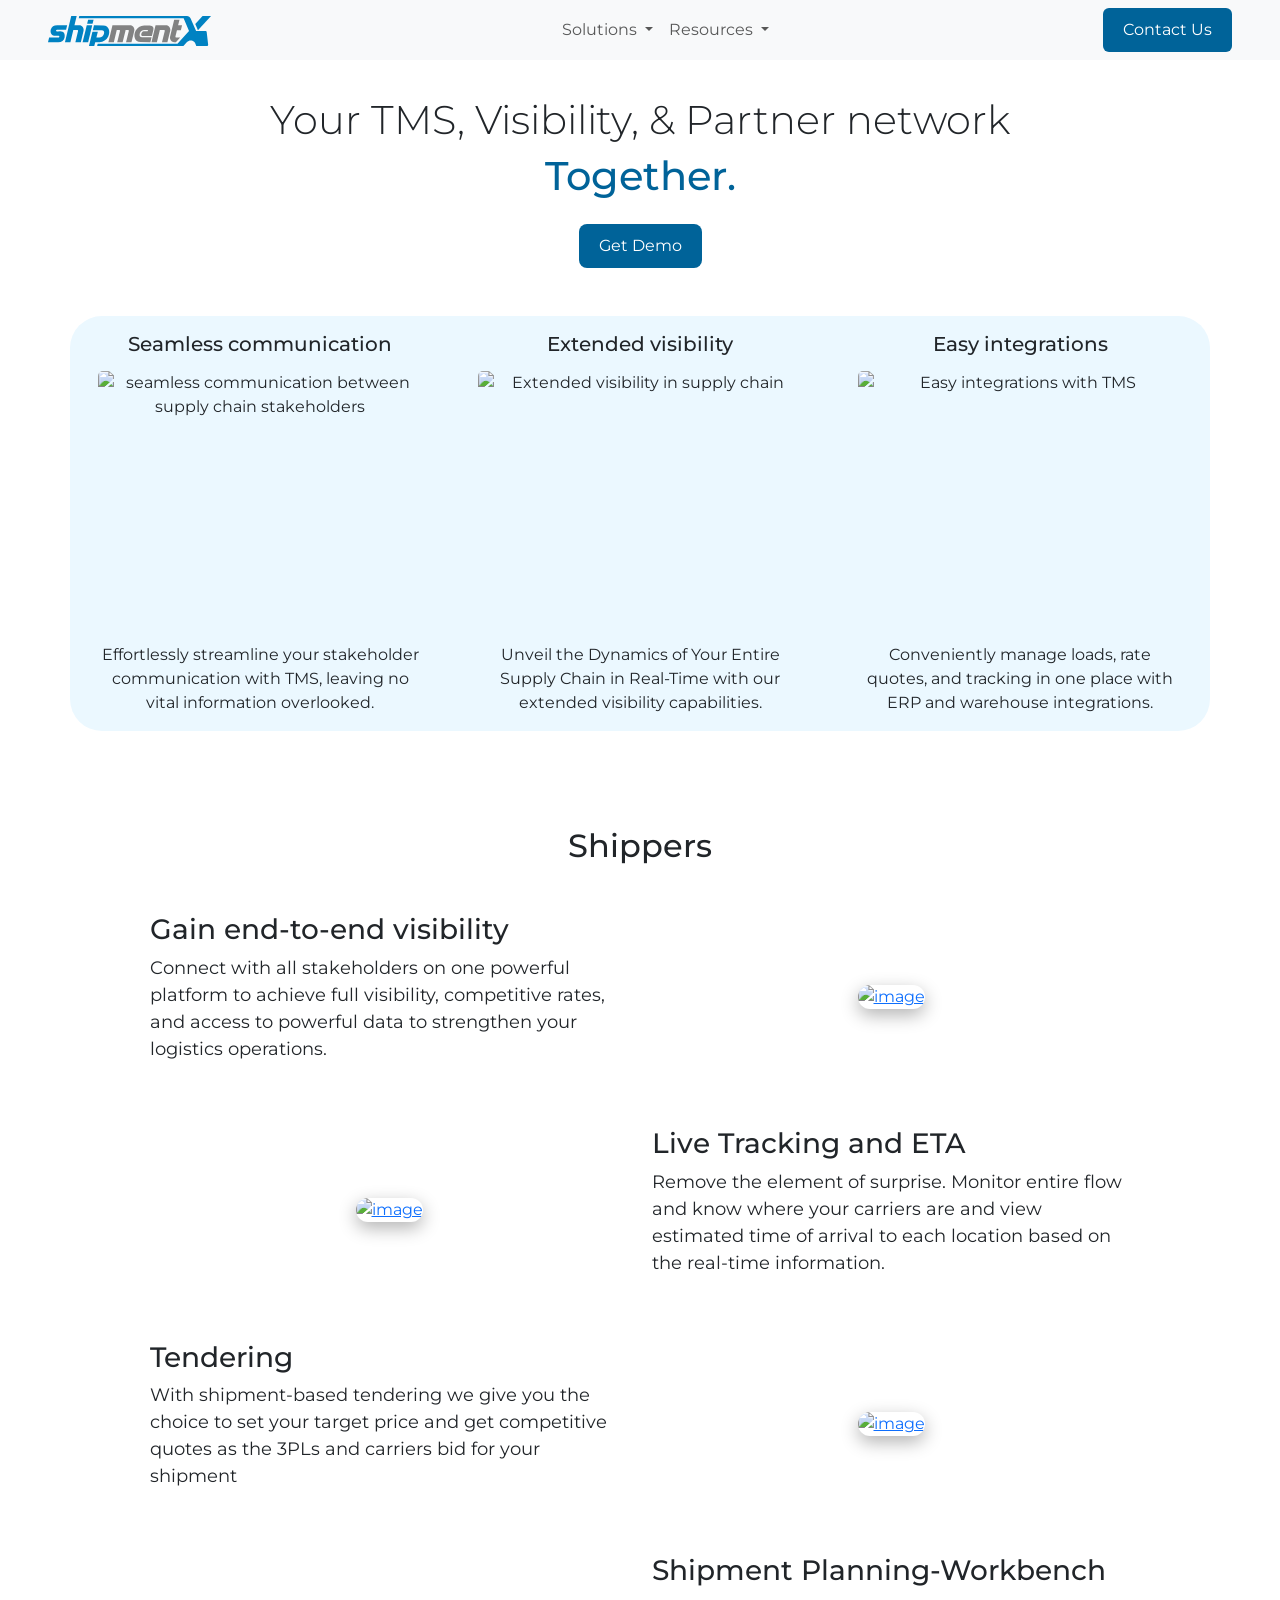
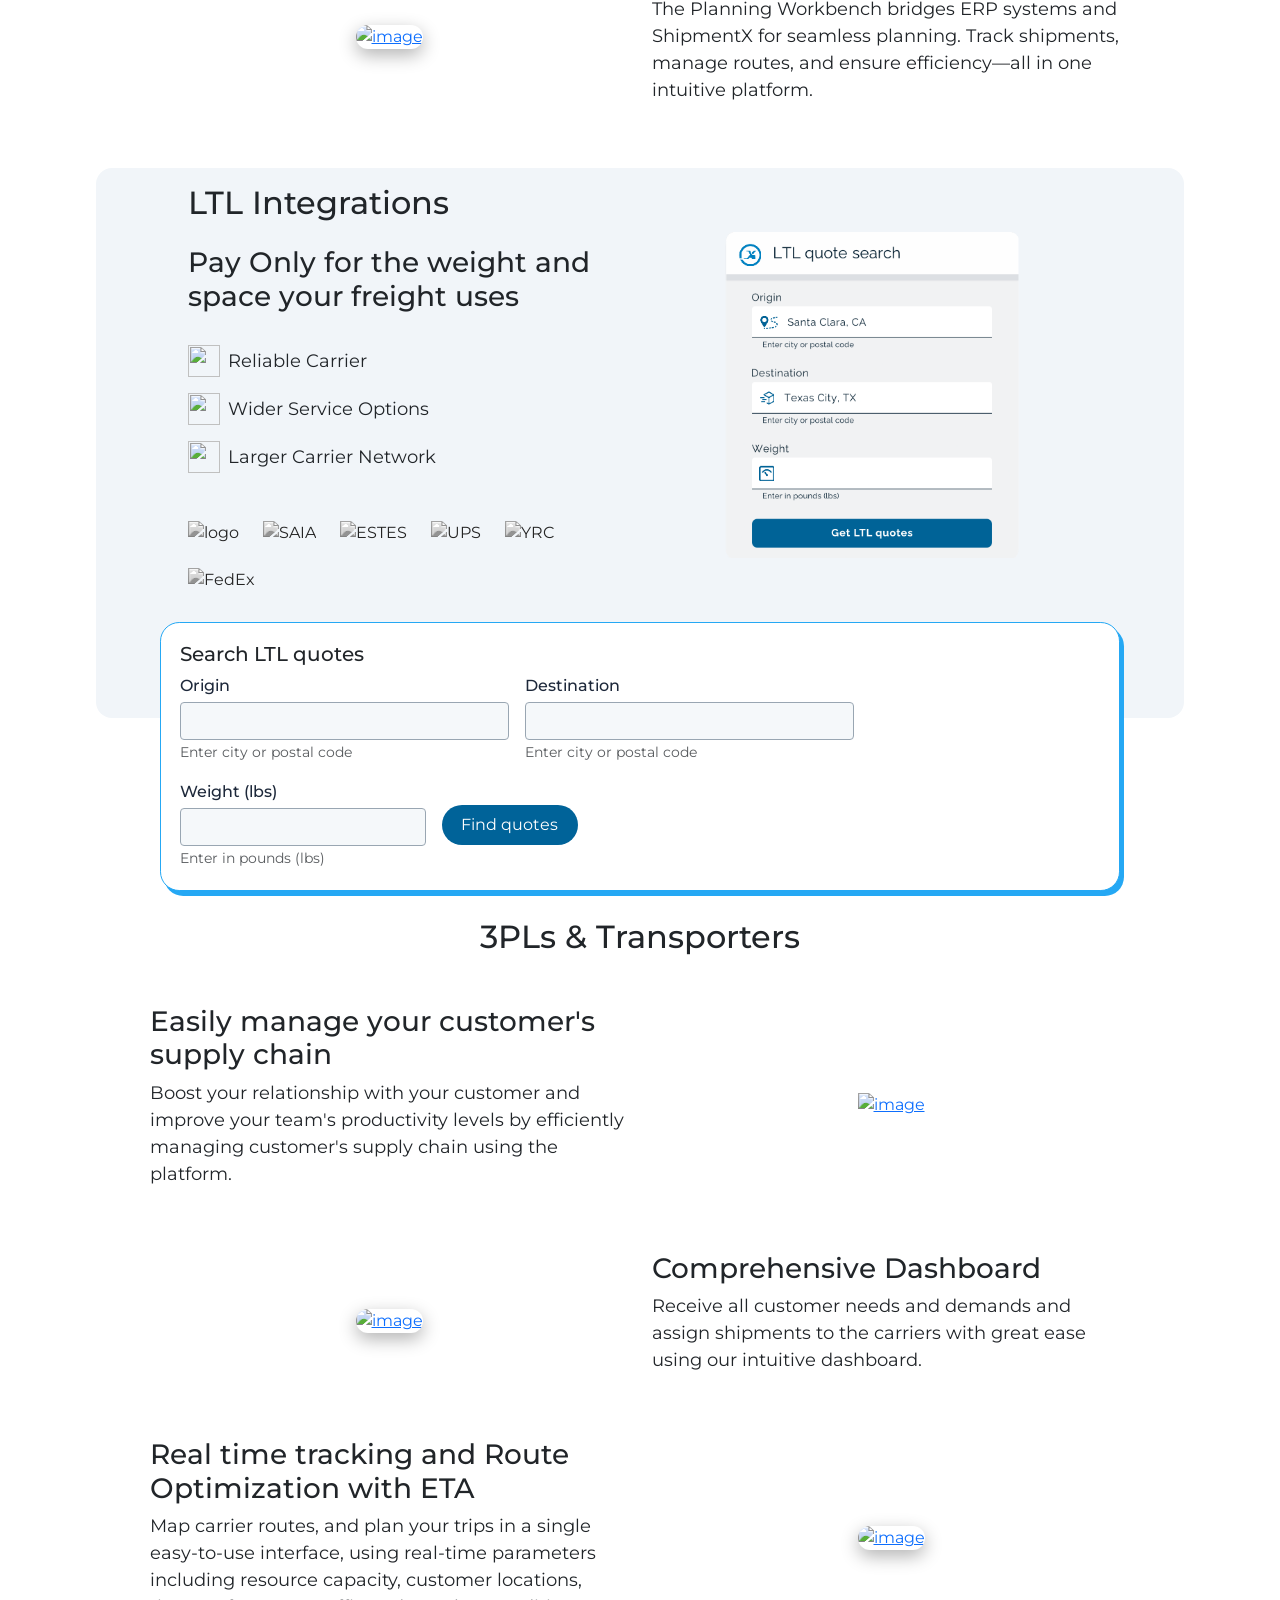
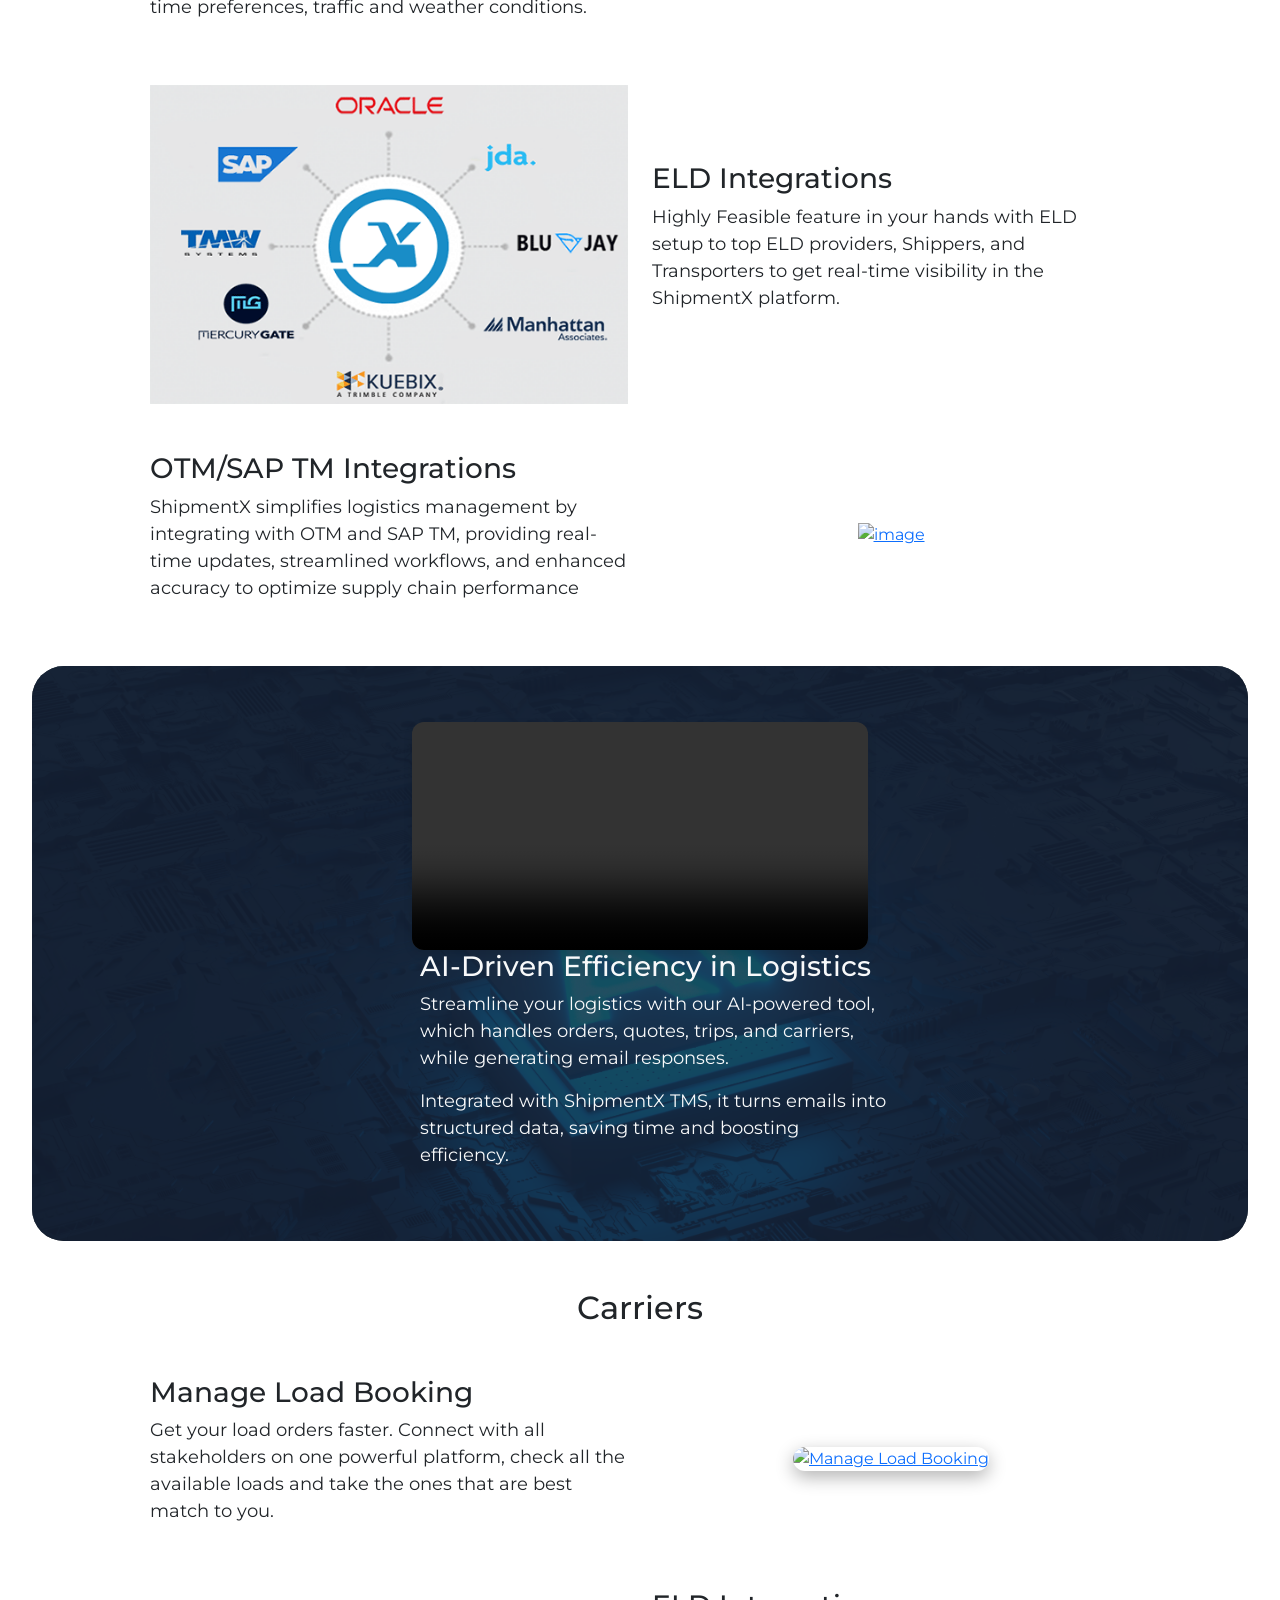
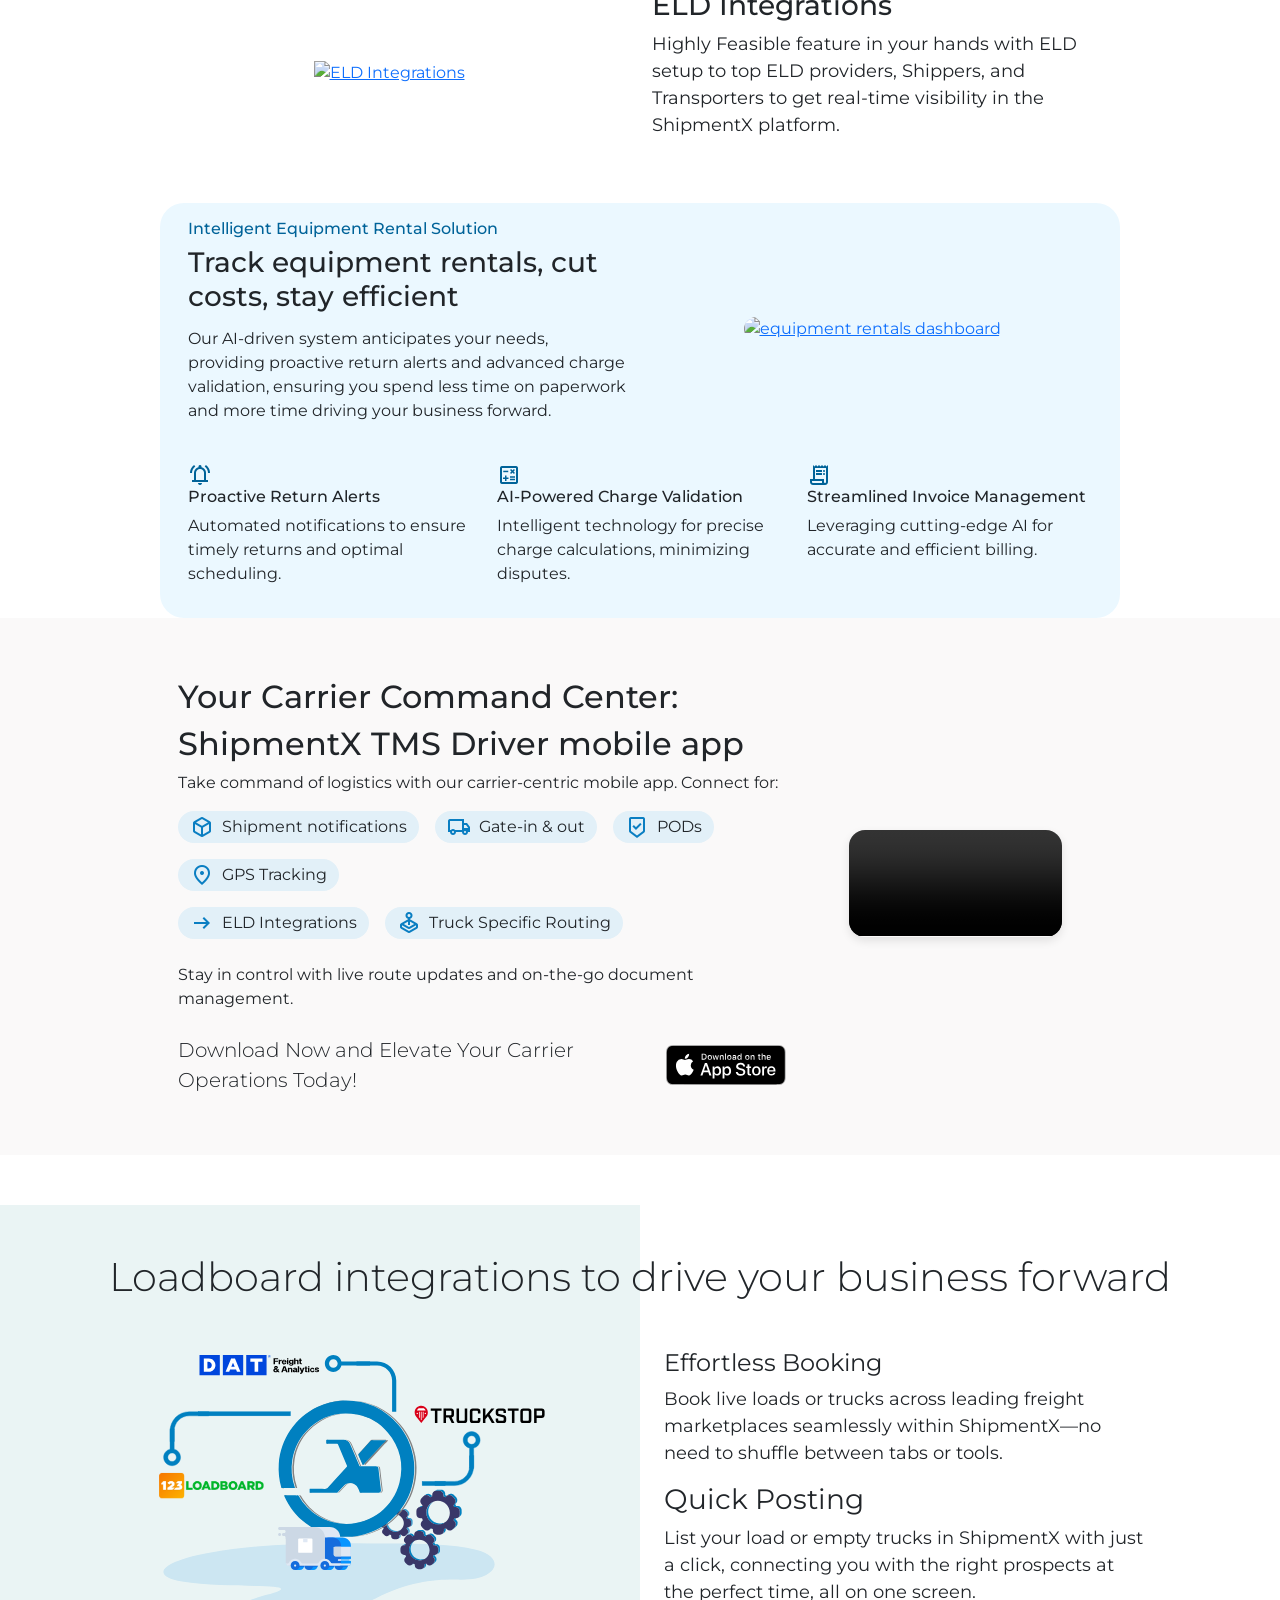
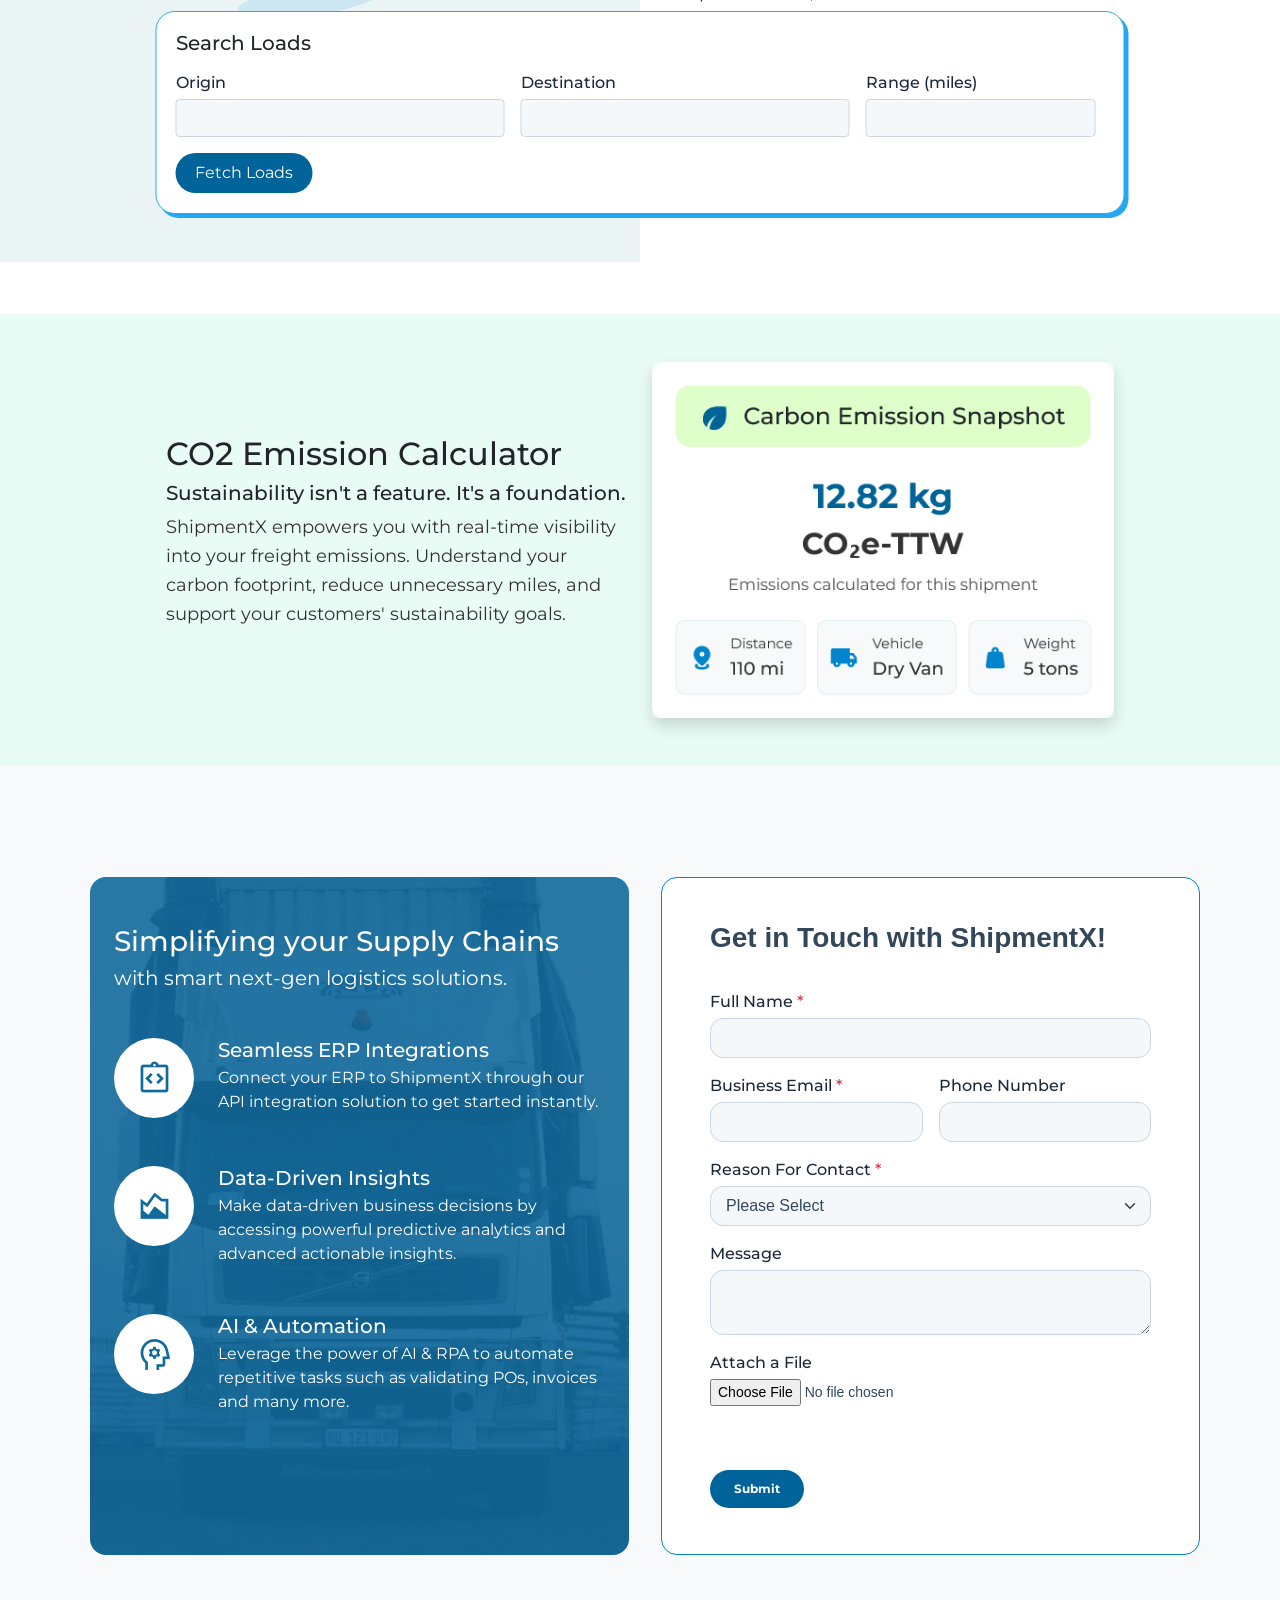
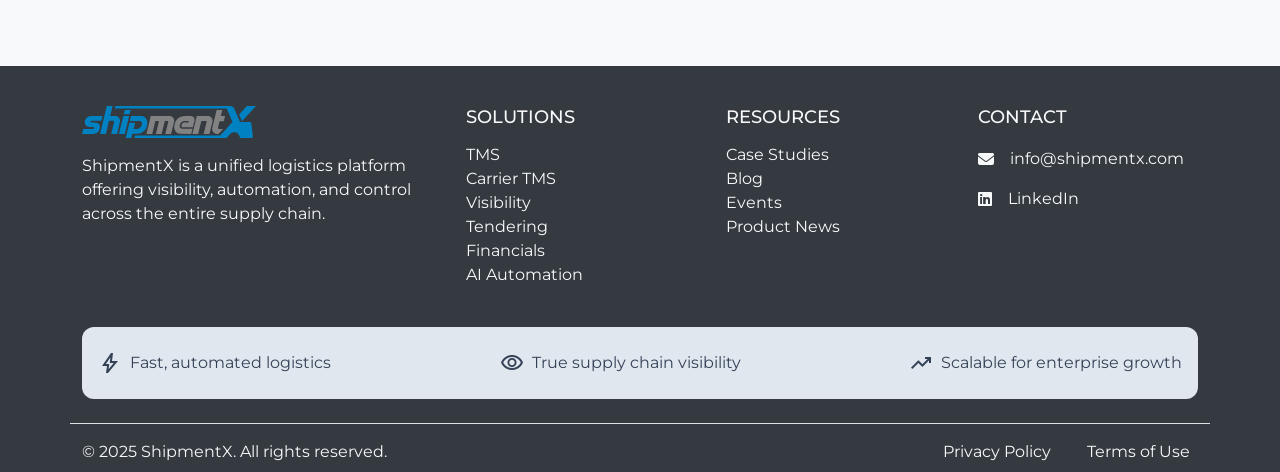
==== commit 36c2cb77: "changed all icons to material icon and changed px to rems" ====
--- a/home.html
+++ b/home.html
@@ -12,9 +12,7 @@
         crossorigin="anonymous" referrerpolicy="no-referrer" />
     <link href="https://fonts.googleapis.com/css2?family=Montserrat:wght@300;400;500;600;700&display=swap"
         rel="stylesheet">
-    <link href="https://fonts.googleapis.com/icon?family=Material+Icons" rel="stylesheet">
-    <script src="https://cdn.jsdelivr.net/npm/bootstrap@5.3.0/dist/js/bootstrap.bundle.min.js"></script>
-
+        <link href="https://fonts.googleapis.com/css2?family=Material+Symbols+Outlined:FILL@0..1&display=swap" rel="stylesheet">
 
 
 </head>
@@ -307,9 +305,8 @@
                         <small class="text-muted">Enter in pounds (lbs)</small>
                     </div>
 
-                    <div class="col-auto btn-wrapper d-flex flex-column justify-content-end">
+                    <div class="col-auto btn-wrapper d-flex flex-column justify-content-center">
                         <button type="submit" class="btn btn-primary rounded-5 find-quotes-btn">Find quotes</button>
-                        <small class="invisible">Placeholder</small>
                     </div>
                 </div>
             </form>
@@ -498,7 +495,9 @@
         <div class="row text-left mt-4">
             <div class="col-md-4">
                 <article class="feature-item">
-                    <span class="material-icons text-primary">notifications_active</span>
+                    <span class="material-symbols-outlined text-primary">
+                        notifications_active
+                        </span>
                     <h3 class="h6 feature-item-title">Proactive Return Alerts</h3>
                     <p class="feature-item-description">
                         Automated notifications to ensure timely returns and optimal scheduling.
@@ -507,7 +506,9 @@
             </div>
             <div class="col-md-4">
                 <article class="feature-item">
-                    <span class="material-icons text-primary">calculate</span>
+                    <span class="material-symbols-outlined text-primary">
+                        calculate
+                        </span>
                     <h3 class="h6 feature-item-title">AI-Powered Charge Validation</h3>
                     <p class="feature-item-description">
                         Intelligent technology for precise charge calculations, minimizing disputes.
@@ -516,7 +517,9 @@
             </div>
             <div class="col-md-4">
                 <article class="feature-item">
-                    <span class="material-icons text-primary">receipt_long</span>
+                    <span class="material-symbols-outlined text-primary">
+                        receipt_long
+                        </span>
                     <h3 class="h6 feature-item-title">Streamlined Invoice Management</h3>
                     <p class="feature-item-description">
                         Leveraging cutting-edge AI for accurate and efficient billing.
@@ -541,17 +544,15 @@
 
                 <!-- App Features -->
                 <div class="d-flex flex-wrap gap-3">
-                    <div class="feature-badge"><i class="fa-solid fa-cube"></i> Shipment notifications</div>
-                    <div class="feature-badge"><i class="fa-solid fa-truck"></i>Gate-in & out</div>
-                    <div class="feature-badge"><i class="fa-solid fa-square-check"></i> PODs</div>
-                    <div class="feature-badge"><i class="fa-solid fa-location-dot"></i> GPS Tracking</div>
+                    <div class="feature-badge"><span class="material-symbols-outlined primary-color">deployed_code</span>Shipment notifications</div>
+                    <div class="feature-badge"><span class="material-symbols-outlined primary-color">local_shipping</span>Gate-in & out</div>
+                    <div class="feature-badge"><span class="material-symbols-outlined primary-color">beenhere</span> PODs</div>
+                    <div class="feature-badge"><span class="material-symbols-outlined primary-color">location_on</span>GPS Tracking</div>
                 </div>
 
                 <div class="d-flex flex-wrap gap-3 mt-3">
-                    <div class="feature-badge"><i class="fa-solid fa-arrow-right"></i> ELD Integrations</div>
-                    <div class="feature-badge"><img
-                            src="public/icons/joystick_24dp_E3E3E3_FILL0_wght400_GRAD0_opsz24.svg" alt=""> Truck
-                        Specific Routing</div>
+                    <div class="feature-badge"><span class="material-symbols-outlined primary-color">arrow_right_alt</span>ELD Integrations</div>
+                    <div class="feature-badge"><span class="material-symbols-outlined primary-color">joystick</span>Truck Specific Routing</div>
                 </div>
                 <p class="mt-4">Stay in control with live route updates and on-the-go document management.</p>
 
@@ -719,7 +720,7 @@
 
                         <article class="d-flex align-items-start gap-4 mb-5">
                             <div class="icon-circle">
-                                <i class="fas fa-cogs"></i>
+                                <span class="material-symbols-outlined contact-icons">integration_instructions</span>
                             </div>
                             <div>
                                 <h3 class="mb-1 h5">Seamless ERP Integrations</h3>
@@ -730,7 +731,7 @@
 
                         <article class="d-flex align-items-start gap-4 mb-5">
                             <div class="icon-circle">
-                                <i class="fas fa-chart-line"></i>
+                                <span class="material-symbols-outlined contact-icons">area_chart</span>
                             </div>
                             <div>
                                 <h5 class="mb-1">Data-Driven Insights</h5>
@@ -741,7 +742,7 @@
 
                         <article class="d-flex align-items-start gap-4">
                             <div class="icon-circle">
-                                <i class="fas fa-robot"></i>
+                                <span class="material-symbols-outlined contact-icons">psychology</span>
                             </div>
                             <div>
                                 <h5 class="mb-1">AI & Automation</h5>
@@ -858,14 +859,14 @@
             <div class="footer-bar-row text-center text-md-start">
                 <div
                     class="footer-bar-content mb-3 d-flex align-items-center mb-md-0  justify-content-center justify-content-md-start">
-                    <span class="i-class"><i class="fas fa-bolt"></i></span> Fast, automated logistics
+                    <span class="material-symbols-outlined i-class">bolt</span>Fast, automated logistics
                 </div>
                 <div
                     class="footer-bar-content mb-3 d-flex align-items-center mb-md-0 justify-content-center justify-content-md-start">
-                    <span class="i-class"><i class="fas fa-eye"></i></span> True supply chain visibility
+                    <span class="material-symbols-outlined i-class">visibility</span>True supply chain visibility
                 </div>
                 <div class="footer-bar-content d-flex align-items-center justify-content-center justify-content-md-start">
-                    <span class="i-class"><i class="fas fa-chart-line"></i></span> Scalable for enterprise growth
+                    <span class="material-symbols-outlined i-class">trending_up</span>Scalable for enterprise growth
                 </div>
             </div>
         </div>
@@ -882,6 +883,9 @@
         </div>
     </div>
 </footer>
+
+
+<script src="https://cdn.jsdelivr.net/npm/bootstrap@5.3.0/dist/js/bootstrap.bundle.min.js"></script>
 </body>
 
 </html>
--- a/style.css
+++ b/style.css
@@ -12,30 +12,22 @@
   --gray-muted: #cbd6e2;
   --blue-strong: hsl(202, 80.5%, 34.1%);
   --blue-bold: hsl(201, 100%, 40%);
-}
-
-body {
+  --Montserrat-font: "Montserrat", sans-serif;
+}
+
+
+html, body {
+    font-family: var(--Montserrat-font);
     background-color: var(--white);
 }
 
-html, body {
-    margin: 0;
-    padding: 0;
-    box-sizing: border-box;
-    overflow-x: hidden;
-    max-width: 100%;
-    font-family: "Montserrat", sans-serif;
-}
-
 .section-para{
-    max-width: 496px;
-    width: 100%;
+    max-width: 31rem;
     font-size: 1.125rem;
 }
 .btn-primary:hover {
   background: #004d73;
 }
-
 
 /* navbar */
 .navbar {
@@ -264,6 +256,7 @@
     }
   }
 }
+
 /* Mobile adjustments */
 @media (max-width: 768px) {
   .ltl-section {
@@ -273,32 +266,32 @@
     margin-bottom: 2rem;
   }
 
-  .ltl-logos{
+  .ltl-logos {
     gap: 1.5rem !important;
-    margin-left: 36px;
-    margin-bottom: 20px;
+    margin-left: 2.25rem;
+    margin-bottom: 1.25rem;
   }
 
   .ltl-tab {
     position: relative !important;
-    width: 343px !important;
-    min-height: 420px !important;
+    width: 21.4375rem !important;
+    min-height: 26.25rem !important;
     left: 0;
     transform: none;
     margin: 1rem auto 0;
     box-shadow: none;
-    padding: 1.2rem; 
+    padding: 1.2rem;
   }
 
   .ltl-form-group {
-    width: 263px;
+    width: 16.4375rem;
     margin: 0 auto 1rem auto;
   }
 
-  .ltl-tab h5 { 
-    width: 263px; 
-    margin: 0 auto 2rem auto; 
-    text-align: left; 
+  .ltl-tab h5 {
+    width: 16.4375rem;
+    margin: 0 auto 2rem auto;
+    text-align: left;
   }
 
   .ltl-tab .row {
@@ -306,35 +299,37 @@
     flex-direction: column;
     align-items: center;
     gap: 0.5rem;
-    padding: 0; 
+    padding: 0;
   }
 
   .ltl-tab .col-auto {
-    width: 263px !important;
+    width: 16.4375rem !important;
     margin: 0 auto;
     text-align: left;
-    padding: 0 !important; 
+    padding: 0 !important;
   }
 
   .ltl-tab .origin-input-ltl,
   .ltl-tab .destination-input-ltl,
   .ltl-tab .weight-input,
   .ltl-tab .btn-primary {
-    width: 263px !important; 
-    height: 38px !important; 
+    width: 16.4375rem !important;
+    height: 2.375rem !important;
     margin: 0 auto;
     display: block;
   }
 
   .ltl-tab .btn-wrapper {
-    margin-top: 1rem; 
-    justify-content: center; 
-  }
+    margin-top: 1rem;
+    justify-content: center;
+  }
+
   .ltl-section .container {
     padding-left: 0;
     padding-right: 0;
   }
 }
+
 
 
 /* ai section */
@@ -370,7 +365,7 @@
 .ai-container {
   position: relative;
   z-index: 2;
-  max-width: 1200px;
+  max-width: 75rem; 
   margin: 0 auto;
 }
 
@@ -386,7 +381,7 @@
 }
 
 .ai-section-para {
-  max-width: 496px;
+  max-width: 31rem;
   width: 100%;
   font-size: 1.125rem;
 }
@@ -546,7 +541,7 @@
     align-items: center;
     gap: 0.5rem; 
 
-    i {
+    .primary-color {
       color: hsl(202, 90%, 40%);
     }
 
@@ -604,8 +599,8 @@
   }
 
   .mobile-app-vid {
-    width: 345px;
-    height: 480px;
+    width: 21.5625rem;
+    height: 30rem;
     max-height: none; 
   }
   .carrier-section .container {
@@ -720,24 +715,6 @@
 }
 
 @media (max-width: 768px) {
-  .loadboard-tab {
-    position: static !important;
-    transform: none !important;
-    margin-top: 2rem;
-    width: 100% !important;
-    box-shadow: none;
-    border-radius: 1rem;
-    margin-left: auto;
-    margin-right: auto;
-  }
-}
-
-.loadboard-tab {
-  .form-control {
-    border-color: var(--gray-border) !important;
-  }
-}
-@media (max-width: 768px) {
   .loadboard-section {
     padding: 0.5rem 1rem;
 
@@ -770,8 +747,8 @@
   .loadboard-tab {
     position: static !important;
     transform: none !important;
-    width: 345px !important;
-    height: 362px;
+    width: 21.5625rem!important;
+    height: 22.625rem;
     margin: 2rem auto 0 auto;
     border-radius: 1.2rem;
     padding: 1.2rem;
@@ -780,12 +757,13 @@
     .form-control {
       height: 38px;
       width: 100% !important;
+      border-color: var(--gray-border) !important;
     }
 
     .origin-input,
     .destination-input,
     .range-input {
-      width: 302px !important;
+      width: 	18.875rem !important;
     }
 
     .btn-wrapper {
@@ -794,7 +772,7 @@
 
       .btn-primary {
         width: 100%;
-        height: 37px;
+        height: 2.3125rem;
         font-size: 1rem;
         padding: 0.5rem 0.5rem;
         margin-top: 0.5rem;
@@ -860,25 +838,56 @@
 
 
 
-
 /* contact us section */
 .contact-grid {
-    display: grid;
-    grid-template-columns: repeat(2, 1fr);
-    column-gap: 2rem;
-    max-width: 1100px;
-    margin: 0 auto; 
-  }
-  
-
-  .contact-info {
-    background-color: var(--blue-strong);
-    width: 539px;
-    height: 678.6px;
-    position: relative;
-    overflow: hidden;
-  }
-  
+  display: grid;
+  grid-template-columns: repeat(2, 1fr);
+  column-gap: 2rem;
+  max-width: 68.75rem;
+  margin: 0 auto;
+
+  @media (max-width: 768px) {
+    grid-template-columns: 1fr;
+    row-gap: 2rem;
+    margin-bottom: 1.875rem;
+    display: flex;
+    flex-direction: column;
+
+    .contact-info,
+    .contact-form {
+      width: 100%;
+      height: auto;
+    }
+
+    .contact-form {
+      padding: 2rem 1rem;
+    }
+
+    .icon-circle {
+      width: 3.75rem;
+      height: 3.75rem;
+      font-size: 1.25rem;
+    }
+
+    .hs-richtext {
+      font-size: 1.375rem;
+      line-height: 1.4;
+    }
+
+    .contact-info article {
+      flex-direction: column;
+      align-items: center;
+    }
+  }
+}
+
+.contact-info {
+  background-color: var(--blue-strong);
+  width: 33.6875rem;
+  height: 42.4125rem;
+  position: relative;
+  overflow: hidden;
+
   .bg-overlay {
     position: absolute;
     top: 0;
@@ -890,251 +899,215 @@
     z-index: 0;
     border-radius: 1rem;
   }
-  
-  .contact-info .content-wrapper {
+
+  .content-wrapper {
     position: relative;
     z-index: 1;
   }
-  
-.fw-normal{
-    font-weight: 400 !important;
-}
- 
-  .contact-form {
-    width: 539px;
-    height: 678.6px;
-    font-family: Montserrat;
-  }
-  
-
-  .hs-input {
-    height: 40px;
-    padding: 0 15px;
-    font-family: "Helvetica Neue", Helvetica, Arial, sans-serif;
-    font-size: 16px;
-    color: #33475b;
-    border: 1px solid var(--gray-muted);
-    box-sizing: border-box;
-    background-color: var(--white-lighter);
-    border-radius: 13px;
-  }
-  
-
-  .native-file-input {
-    font-family: "Helvetica Neue", Helvetica, Arial, sans-serif;
-    font-size: 14px;
-    color: #33475b;
-    border: none;
-    background: none;
+}
+
+.fw-normal {
+  font-weight: 400 !important;
+}
+
+.contact-form {
+  width: 33.6875rem;
+  height: 42.4125rem;
+  font-family: Montserrat;
+}
+
+.hs-input {
+  height: 2.5rem;
+  padding: 0 0.9375rem;
+  font-family: "Helvetica Neue", Helvetica, Arial, sans-serif;
+  font-size: 1rem;
+  color: #33475b;
+  border: 1px solid var(--gray-muted);
+  box-sizing: border-box;
+  background-color: var(--white-lighter);
+  border-radius: 0.8125rem;
+
+  &:focus,
+  &:focus-visible,
+  &:focus-within {
+    border-color: var(--blue-bold);
     box-shadow: none;
     outline: none;
   }
-  
-  
- 
-  textarea.hs-input {
-    height: 65.6px !important;
-  }
-  
-
-  .form-label {
-    color: #1d283a;
-    font-size: 16px;
-    font-weight: 500;
-    margin-bottom: 4px;
-  }
-  
-
-  .hs-richtext {
-    margin-bottom: 3px;
-    font-family: "Helvetica Neue", Helvetica, Arial, sans-serif;
-    line-height: 24px;
-    font-size: 28px;
-    color: #33475b;
-  }
-  
-
-  .icon-circle {
-    width: 80px;
-    height: 80px;
-    background: var(--white);
-    color: var(--blue-strong);
-    border-radius: 50%;
-    display: flex;
-    align-items: center;
-    justify-content: center;
-    flex-shrink: 0; 
-    min-height: 36px;
-  }
-  
-  .icon-circle i {
-    font-size: 28px;
-  }
-  
-  .hs-input:focus,
-  .hs-input:focus-visible,
-  .hs-input:focus-within {
-    border-color: var( --blue-bold);
-    box-shadow: none;
-    outline: none;
-  }
-  
-  .border-blue {
-    border-color: var( --blue-bold) !important;
-}
-.btn-contact{
-    font-size: 12px;
-}
-
-  .star {
-    color: red;
-  }
-  @media (max-width: 768px) {
-    .contact-grid {
-      grid-template-columns: 1fr;
-      row-gap: 2rem; 
-      margin-bottom: 30px;
-      display: flex;
-      flex-direction: column;
-    }
-  
-    .contact-info,
-    .contact-form {
-      width: 100%;
-      height: auto; 
-    }
-  
-    .contact-form {
-      padding: 2rem 1rem; 
-    }
-  
-    .icon-circle {
-      width: 60px;
-      height: 60px;
-      font-size: 20px;
-    }
-  
-    .hs-richtext {
-      font-size: 22px;
-      line-height: 1.4;
-    }
-    .contact-info article {
-      flex-direction: column;
-      align-items: center;
-    }
-  }
-
-
-
-/*footer */
+}
+
+textarea.hs-input {
+  height: 4.1rem !important;
+}
+
+.native-file-input {
+  font-family: "Helvetica Neue", Helvetica, Arial, sans-serif;
+  font-size: 0.875rem;
+  color: #33475b;
+  border: none;
+  background: none;
+  box-shadow: none;
+  outline: none;
+}
+
+.form-label {
+  color: #1d283a;
+  font-size: 1rem;
+  font-weight: 500;
+  margin-bottom: 0.25rem;
+}
+
+.hs-richtext {
+  margin-bottom: 0.1875rem;
+  font-family: "Helvetica Neue", Helvetica, Arial, sans-serif;
+  line-height: 1.5rem;
+  font-size: 1.75rem;
+  color: #33475b;
+}
+
+.icon-circle {
+  width: 5rem;
+  height: 5rem;
+  background: var(--white);
+  color: var(--blue-strong);
+  border-radius: 50%;
+  display: flex;
+  align-items: center;
+  justify-content: center;
+  flex-shrink: 0;
+  min-height: 2.25rem;
+
+  .contact-icons {
+    font-size: 2.3125rem !important;
+  }
+}
+
+.border-blue {
+  border-color: var(--blue-bold) !important;
+}
+
+.btn-contact {
+  font-size: 0.75rem;
+}
+
+.star {
+  color: red;
+}
+
+
+
+
+/* footer */
 .Footer {
   padding-top: 2.5rem;
   background-color: #343a40;
   color: var(--gray-light);
-}
-.Footer .container {
-  max-width: 1140px!important;
-}
-
-.Footer .footer-row {
-  display: grid;
-  grid-template-columns: 21rem repeat(3, 1fr);
-  gap: 2.5rem;
-  justify-content: space-between;
-  margin-bottom: 1.5rem;
+
+  .container {
+    max-width: 1140px !important;
+  }
+
+  .footer-row {
+    display: grid;
+    grid-template-columns: 21rem repeat(3, 1fr);
+    gap: 2.5rem;
+    justify-content: space-between;
+    margin-bottom: 1.5rem;
+  }
+
+  h5 {
+    font-size: 1.1rem;
+    margin-bottom: 1rem;
+  }
 }
 
 .footer-link {
   padding-inline: 0.5rem;
   padding-block: 0.25rem;
   border-radius: 1.5rem;
-}
-
-.footer-link:hover {
-  color: darkblue;
-  text-decoration: underline;
-  font-weight: 500;
-}
-
-.footer-link:hover::before {
-  width:  100%;
-}
-
-.Footer h5 {
-  font-size: 1.1rem;
-  margin-bottom: 1rem;
-}
-
-.footer-link {
   text-decoration: none;
   color: hsl(204, 45%, 98%);
-}
-
-.contact-footer p {
-  display: flex;
-  column-gap: 0.5rem;
-  align-items: center;
-  margin-bottom: 0.5rem;
-}
-
-.i-class{
+
+  &:hover {
+    color: darkblue;
+    text-decoration: underline;
+    font-weight: 500;
+
+    &::before {
+      width: 100%;
+    }
+  }
+}
+
+.contact-footer {
+  p {
+    display: flex;
+    column-gap: 0.5rem;
+    align-items: center;
+    margin-bottom: 0.5rem;
+  }
+}
+
+.i-class {
   font-size: 1.25rem;
   vertical-align: middle;
 }
 
 .footer-bar {
-  background-color:  hsl(214, 32%, 91%);
+  background-color: hsl(214, 32%, 91%);
   border-radius: 0.75rem;
-}
-
-.footer-bar-row {
-  display: grid;
-  grid-template-columns: repeat(3, auto);
-  justify-content: space-between;
-  gap: 1.25rem;
-}
-
-.footer-bar-row .footer-bar-content{
-  display: flex;
-  column-gap: 0.5rem;
-  color:  hsl(215, 25%, 27%);
+
+  .footer-bar-row {
+    display: grid;
+    grid-template-columns: repeat(3, auto);
+    justify-content: space-between;
+    gap: 1.25rem;
+
+    .footer-bar-content {
+      display: flex;
+      column-gap: 0.5rem;
+      color: hsl(215, 25%, 27%);
+    }
+  }
 }
 
 @media screen and (max-width: 768px) {
-  .Footer .footer-row {
-    grid-template-columns: 1fr;
-  }
-
-  .Footer .footer-row .solutions,
-  .Footer .footer-row .resources {
-    grid-column: 1 / -1;
-  }
-
-  .Footer .footer-row .solution-links,
-  .Footer .footer-row .resources-links {
-    display: grid;
-    grid-template-columns: repeat(auto-fit, minmax(8.5rem, 1fr));
-    gap: 0.5rem 1rem;
-  }
-
-  .Footer .footer-row {
-    gap: 1.5rem;
-  }
-}
-
-
-
-
-
-
-
-
-
-
-
-
-
-
-
-
-
+  .Footer {
+    .footer-row {
+      grid-template-columns: 1fr;
+      gap: 1.5rem;
+
+      .solutions,
+      .resources {
+        grid-column: 1 / -1;
+      }
+
+      .solution-links,
+      .resources-links {
+        display: grid;
+        grid-template-columns: repeat(auto-fit, minmax(8.5rem, 1fr));
+        gap: 0.5rem 1rem;
+      }
+    }
+  }
+
+  footer p {
+    padding-left: 5px;
+  }
+}
+
+
+
+
+
+
+
+
+
+
+
+
+
+
+
+
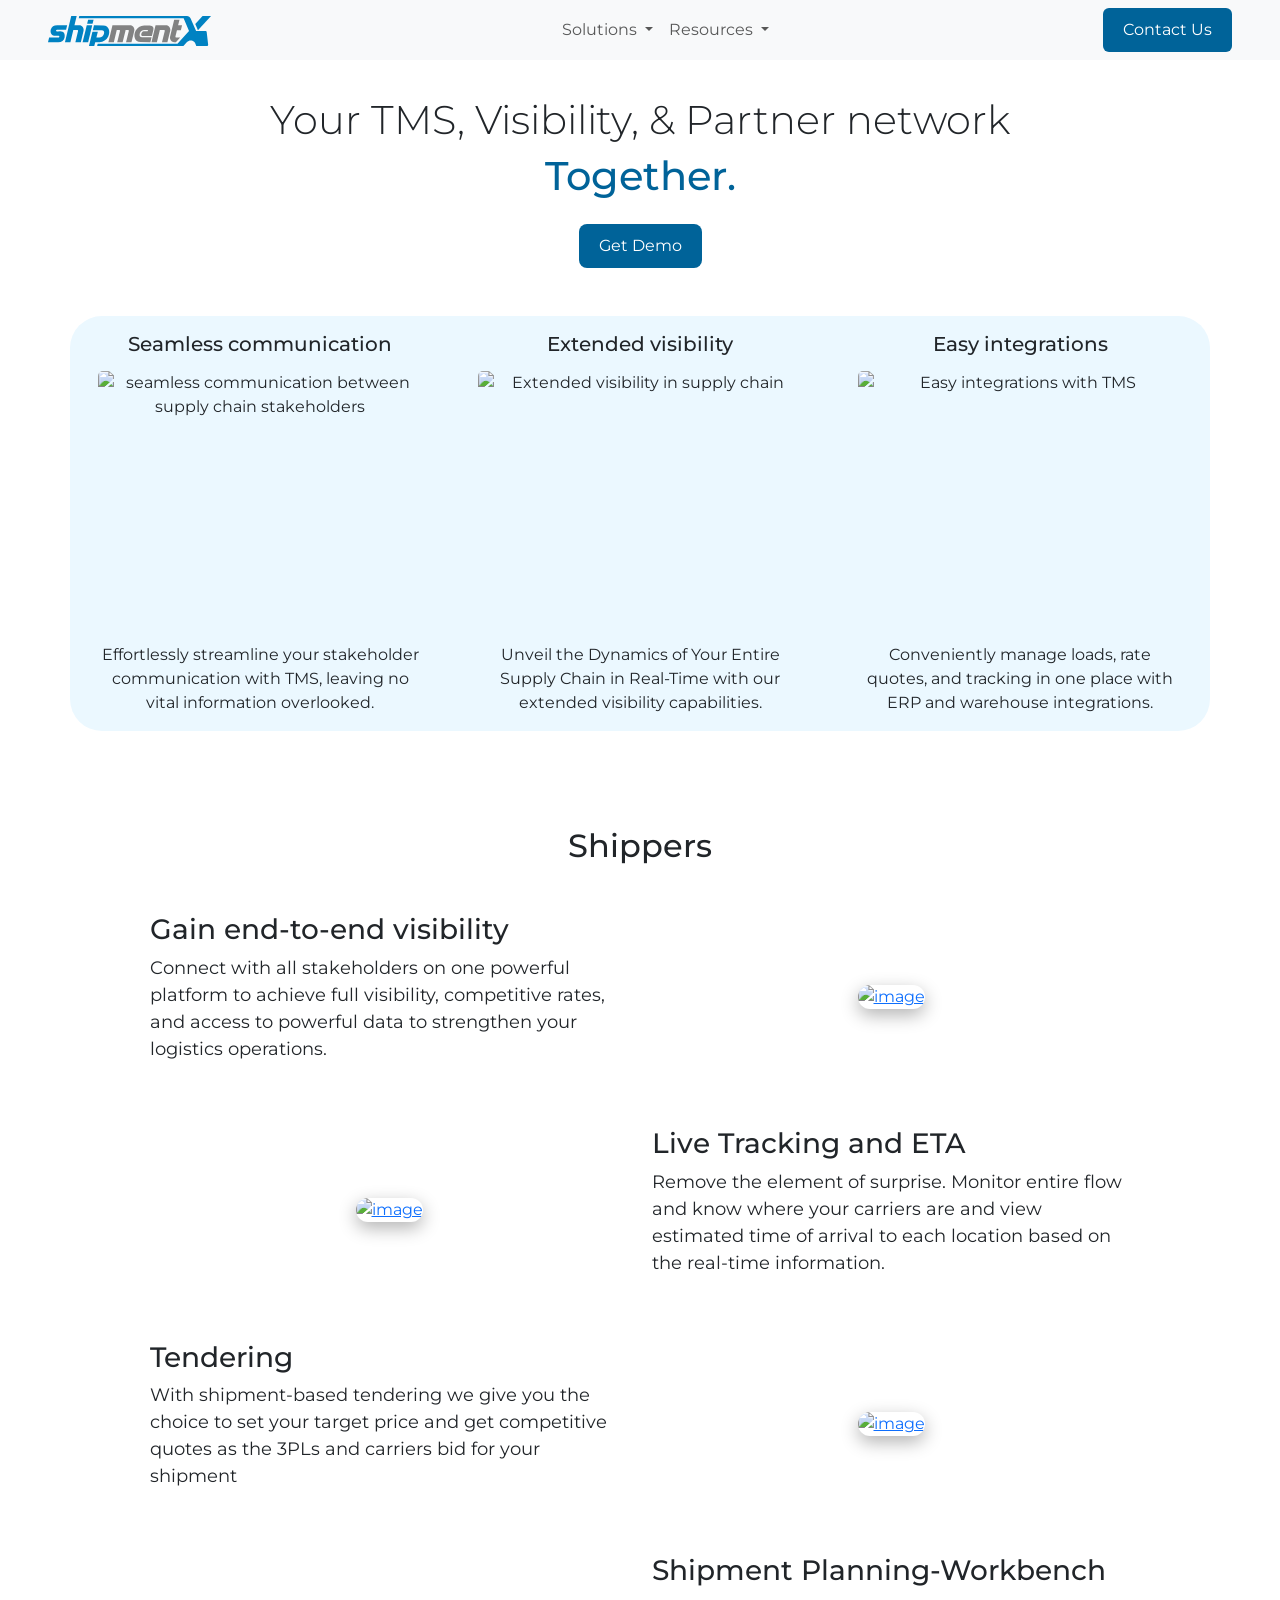
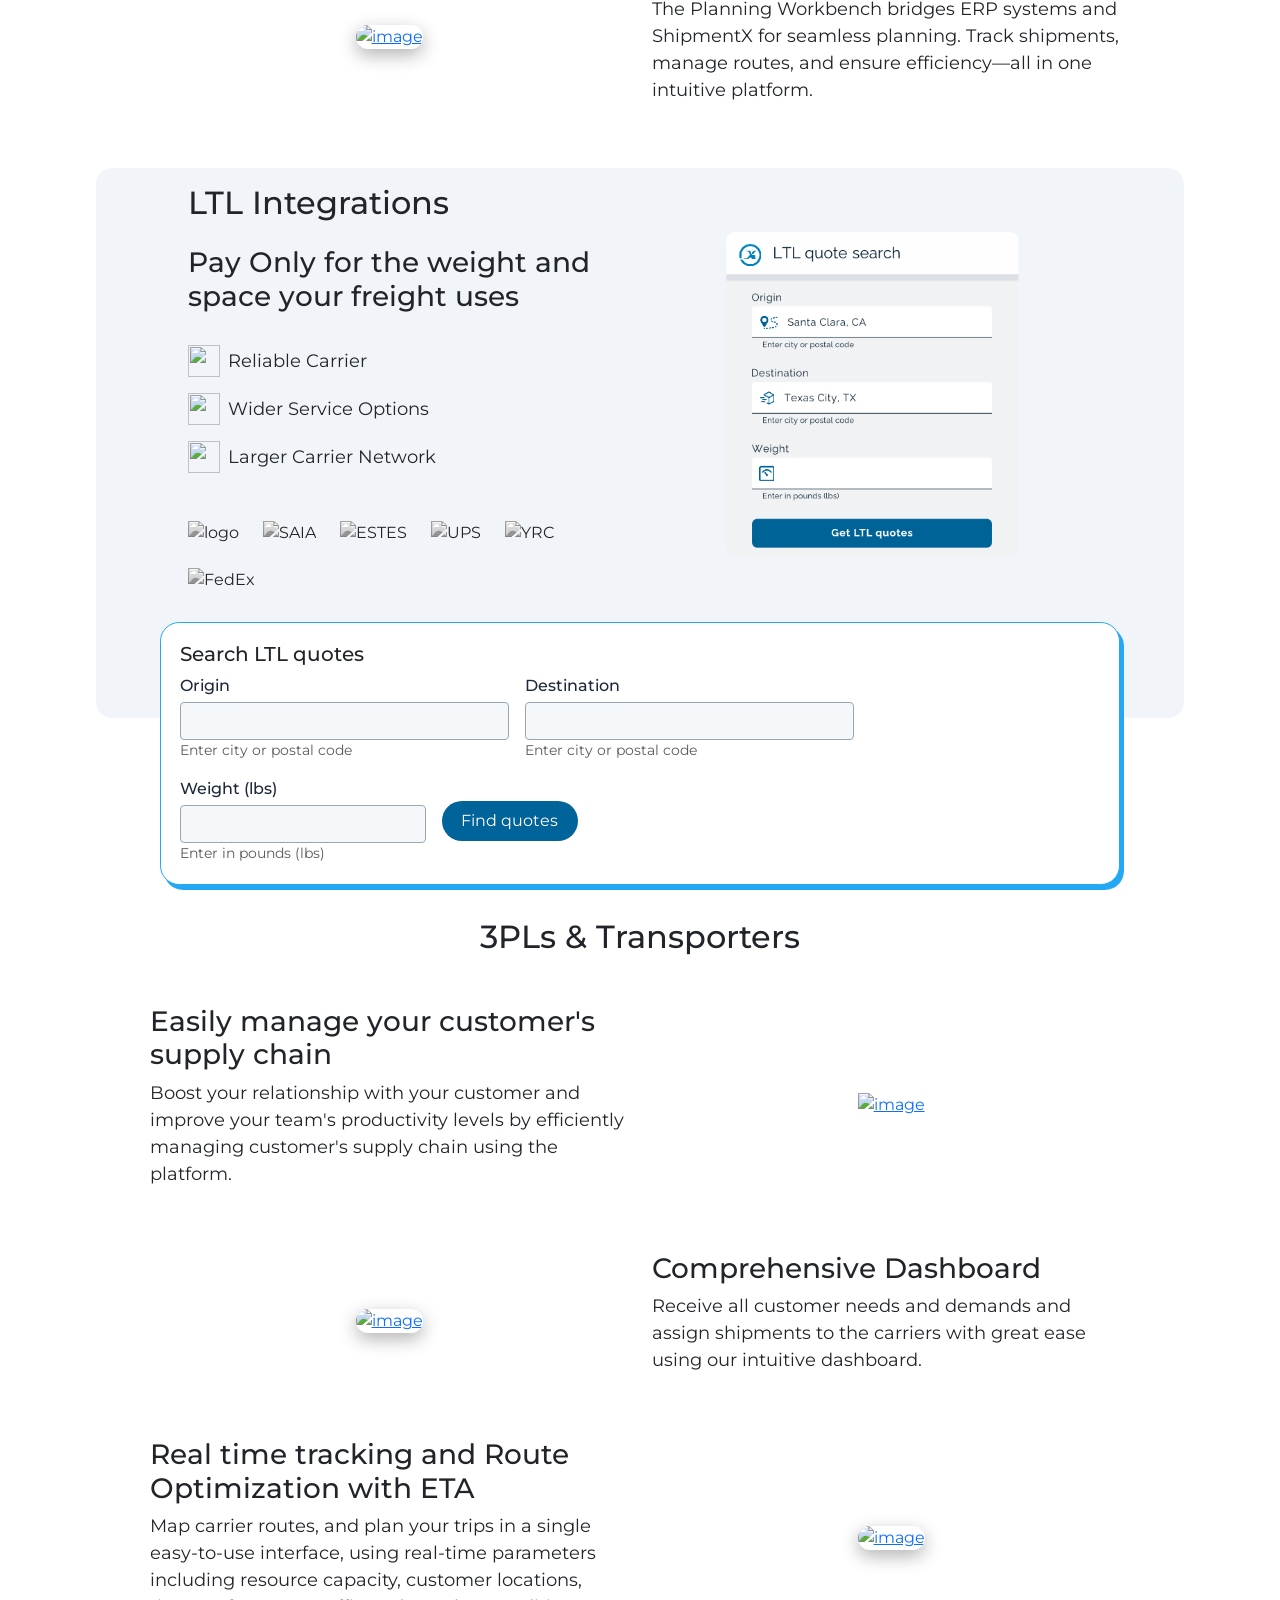
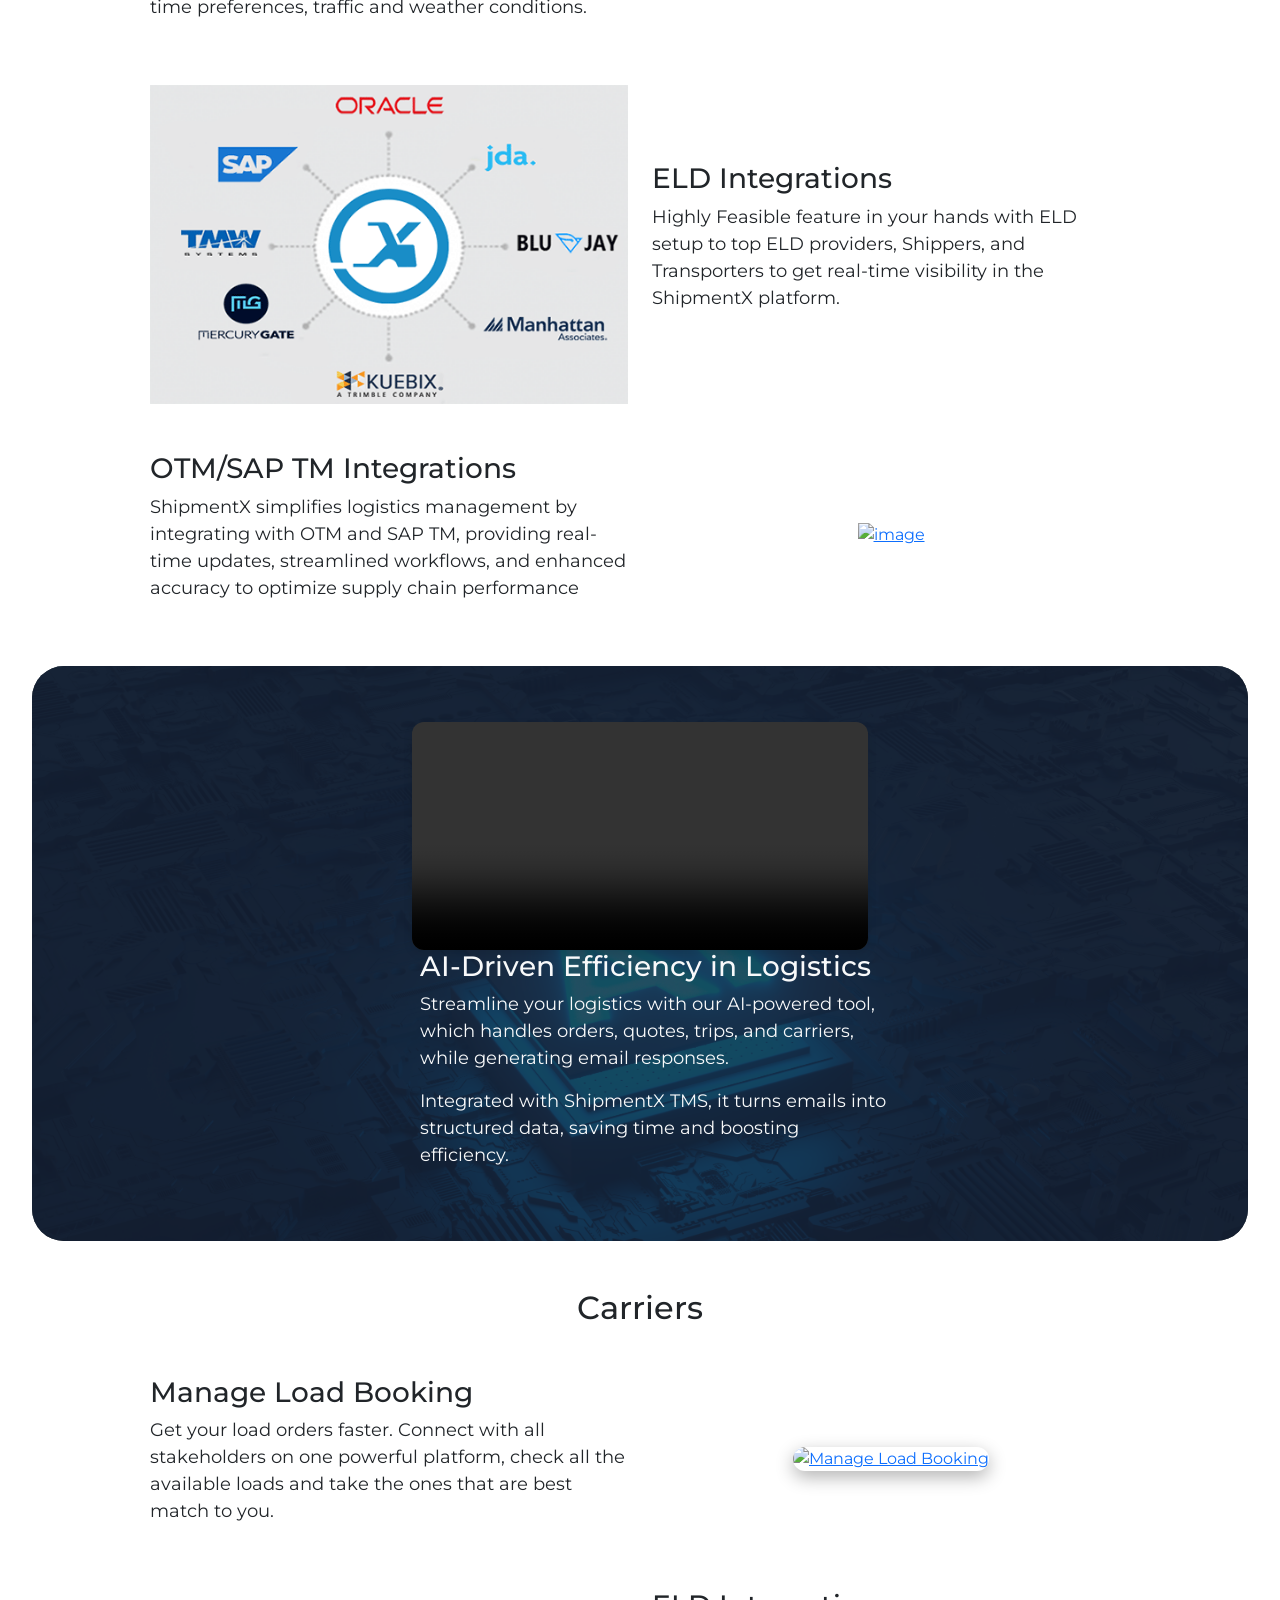
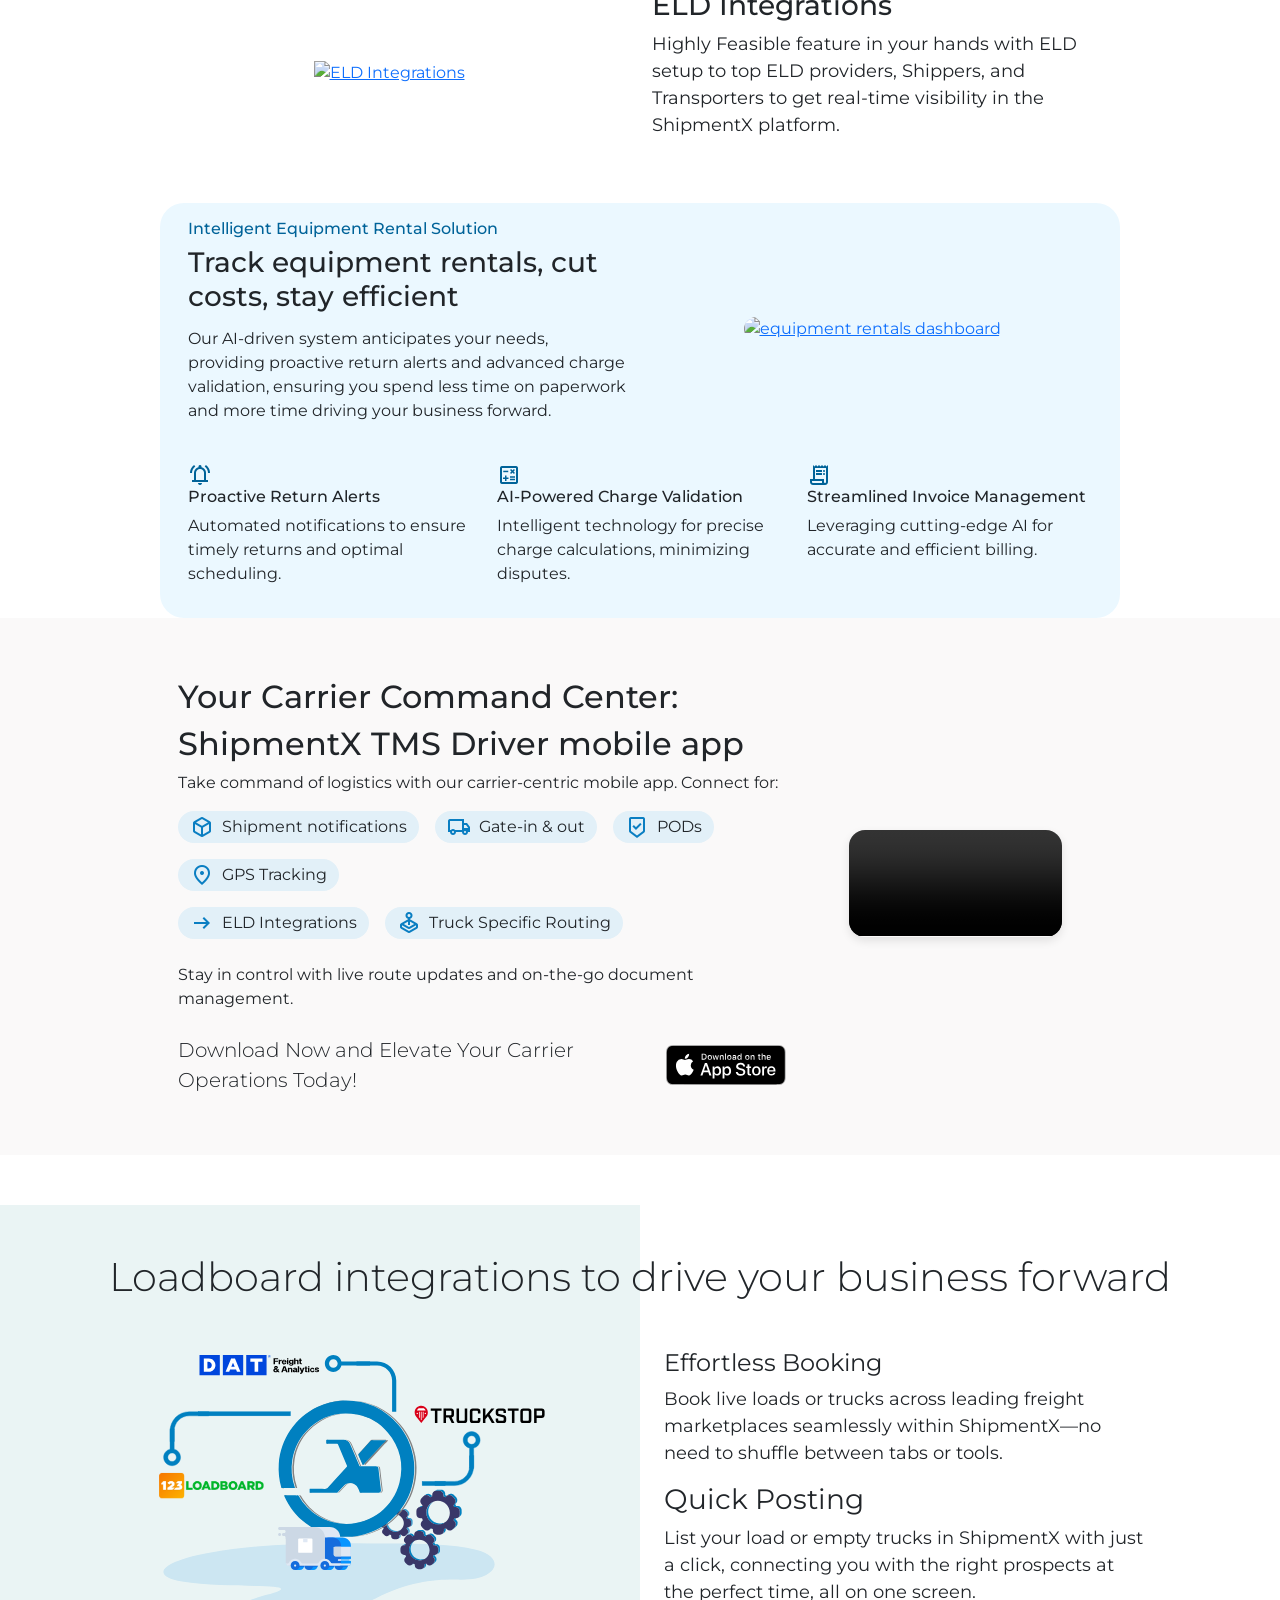
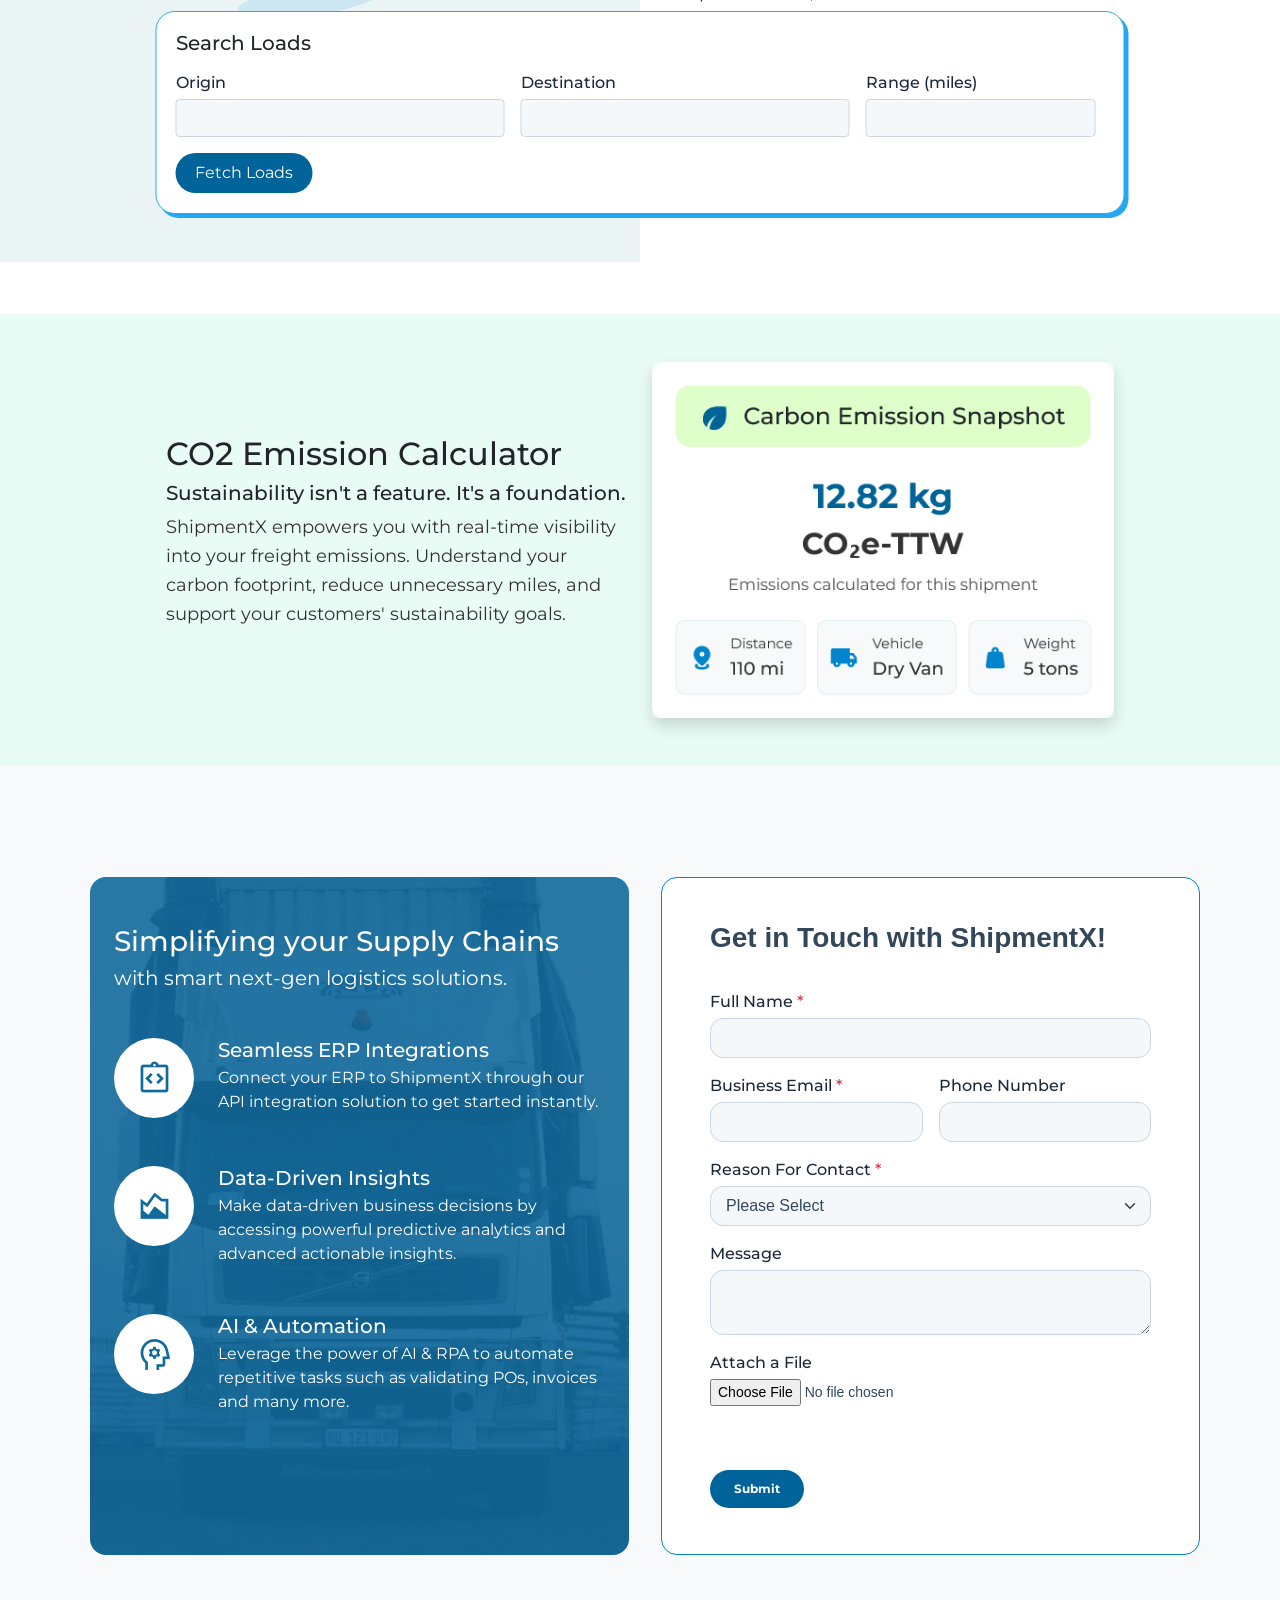
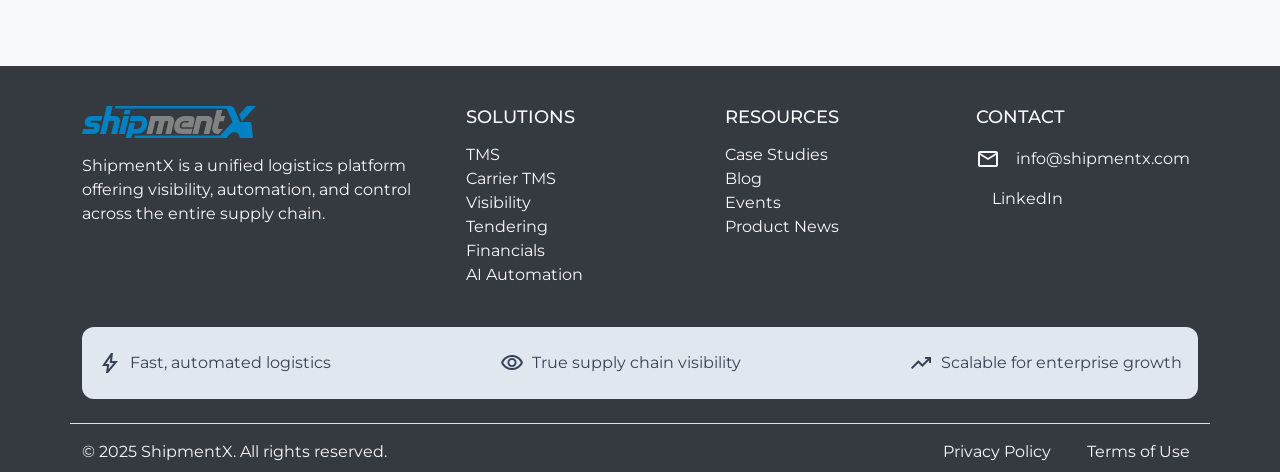
==== commit 63bbf06f: "added boostrap scroll & resolved issue with the scroll" ====
--- a/home.html
+++ b/home.html
@@ -7,19 +7,17 @@
     <title>ShipmentX</title>
     <link href="https://cdn.jsdelivr.net/npm/bootstrap@5.3.0/dist/css/bootstrap.min.css" rel="stylesheet">
     <link rel="stylesheet" href="style.css">
-    <link rel="stylesheet" href="https://cdnjs.cloudflare.com/ajax/libs/font-awesome/6.7.2/css/all.min.css"
-        integrity="sha512-Evv84Mr4kqVGRNSgIGL/F/aIDqQb7xQ2vcrdIwxfjThSH8CSR7PBEakCr51Ck+w+/U6swU2Im1vVX0SVk9ABhg=="
-        crossorigin="anonymous" referrerpolicy="no-referrer" />
     <link href="https://fonts.googleapis.com/css2?family=Montserrat:wght@300;400;500;600;700&display=swap"
         rel="stylesheet">
-        <link href="https://fonts.googleapis.com/css2?family=Material+Symbols+Outlined:FILL@0..1&display=swap" rel="stylesheet">
+    <link href="https://fonts.googleapis.com/css2?family=Material+Symbols+Outlined:FILL@0..1&display=swap" rel="stylesheet">
 
 
 </head>
 
-<body>
+<body data-bs-spy="scroll" data-bs-target="#mainNavbar" data-bs-offset="80" tabindex="0">
+
     <!-- Navbar -->
-<nav class="navbar navbar-expand-lg navbar-light">
+<nav class="navbar navbar-expand-lg navbar-light" id="#mainNavbar">
     <div class="container-fluid px-3 px-lg-5">
         <a class="navbar-brand" href="#">
             <img src="public/logo/logo.svg" alt="ShipmentX Logo" height="30">
@@ -288,21 +286,21 @@
             <form>
                 <div class="row g-3">
                     <div class="col-auto">
-                        <label for="ltl-origin" class="form-label custom-field one">Origin</label>
+                        <label for="ltl-origin" class="form-label one">Origin</label>
                         <input type="text" class="form-control origin-input-ltl" id="ltl-origin">
-                        <small class="text-muted">Enter city or postal code</small>
+                        <div class="text-muted small">Enter city or postal code</div>
                     </div>
 
                     <div class="col-auto">
-                        <label for="ltl-destination" class="form-label custom-field one">Destination</label>
+                        <label for="ltl-destination" class="form-label one">Destination</label>
                         <input type="text" class="form-control destination-input-ltl" id="ltl-destination">
-                        <small class="text-muted">Enter city or postal code</small>
+                        <div class="text-muted small">Enter city or postal code</div>
                     </div>
 
                     <div class="col-auto">
-                        <label for="ltl-weight" class="form-label custom-field one">Weight (lbs)</label>
+                        <label for="ltl-weight" class="form-label one">Weight (lbs)</label>
                         <input type="text" class="form-control weught-input" id="ltl-weight">
-                        <small class="text-muted">Enter in pounds (lbs)</small>
+                        <div class="text-muted small">Enter in pounds (lbs)</div>
                     </div>
 
                     <div class="col-auto btn-wrapper d-flex flex-column justify-content-center">
@@ -652,15 +650,15 @@
                 <form>
                     <div class="row g-3">
                         <div class="col-auto">
-                            <label for="origin" class="form-label custom-field one">Origin</label>
+                            <label for="origin" class="form-label one">Origin</label>
                             <input type="text" class="form-control origin-input" id="origin">
                         </div>
                         <div class="col-auto">
-                            <label for="destination" class="form-label custom-field one">Destination</label>
+                            <label for="destination" class="form-label one">Destination</label>
                             <input type="text" class="form-control destination-input" id="destination">
                         </div>
                         <div class="col-auto">
-                            <label for="weight" class="form-label custom-field one">Range (miles)</label>
+                            <label for="weight" class="form-label one">Range (miles)</label>
                             <input type="text" class="form-control range-input" id="weight">
                         </div>
                         <div class="col-auto btn-wrapper d-flex align-items-end">
@@ -847,7 +845,7 @@
             <div class="contact-footer">
                 <h5 class="text-uppercase">Contact</h5>
                 <div class="contact-links">
-                    <p><i class="fas fa-envelope"></i> <a href="mailto:info@shipmentx.com" class="footer-link">info@shipmentx.com</a></p>
+                    <p><span class="material-symbols-outlined">mail</span><a href="mailto:info@shipmentx.com" class="footer-link">info@shipmentx.com</a></p>
                     <p><i class="fab fa-linkedin"></i><a href="" class="footer-link">LinkedIn</a></p>
                     
                 </div>
--- a/style.css
+++ b/style.css
@@ -19,6 +19,14 @@
 html, body {
     font-family: var(--Montserrat-font);
     background-color: var(--white);
+    scroll-behavior: smooth; 
+}
+
+
+
+
+#contact {
+  scroll-margin-top: 100px; 
 }
 
 .section-para{
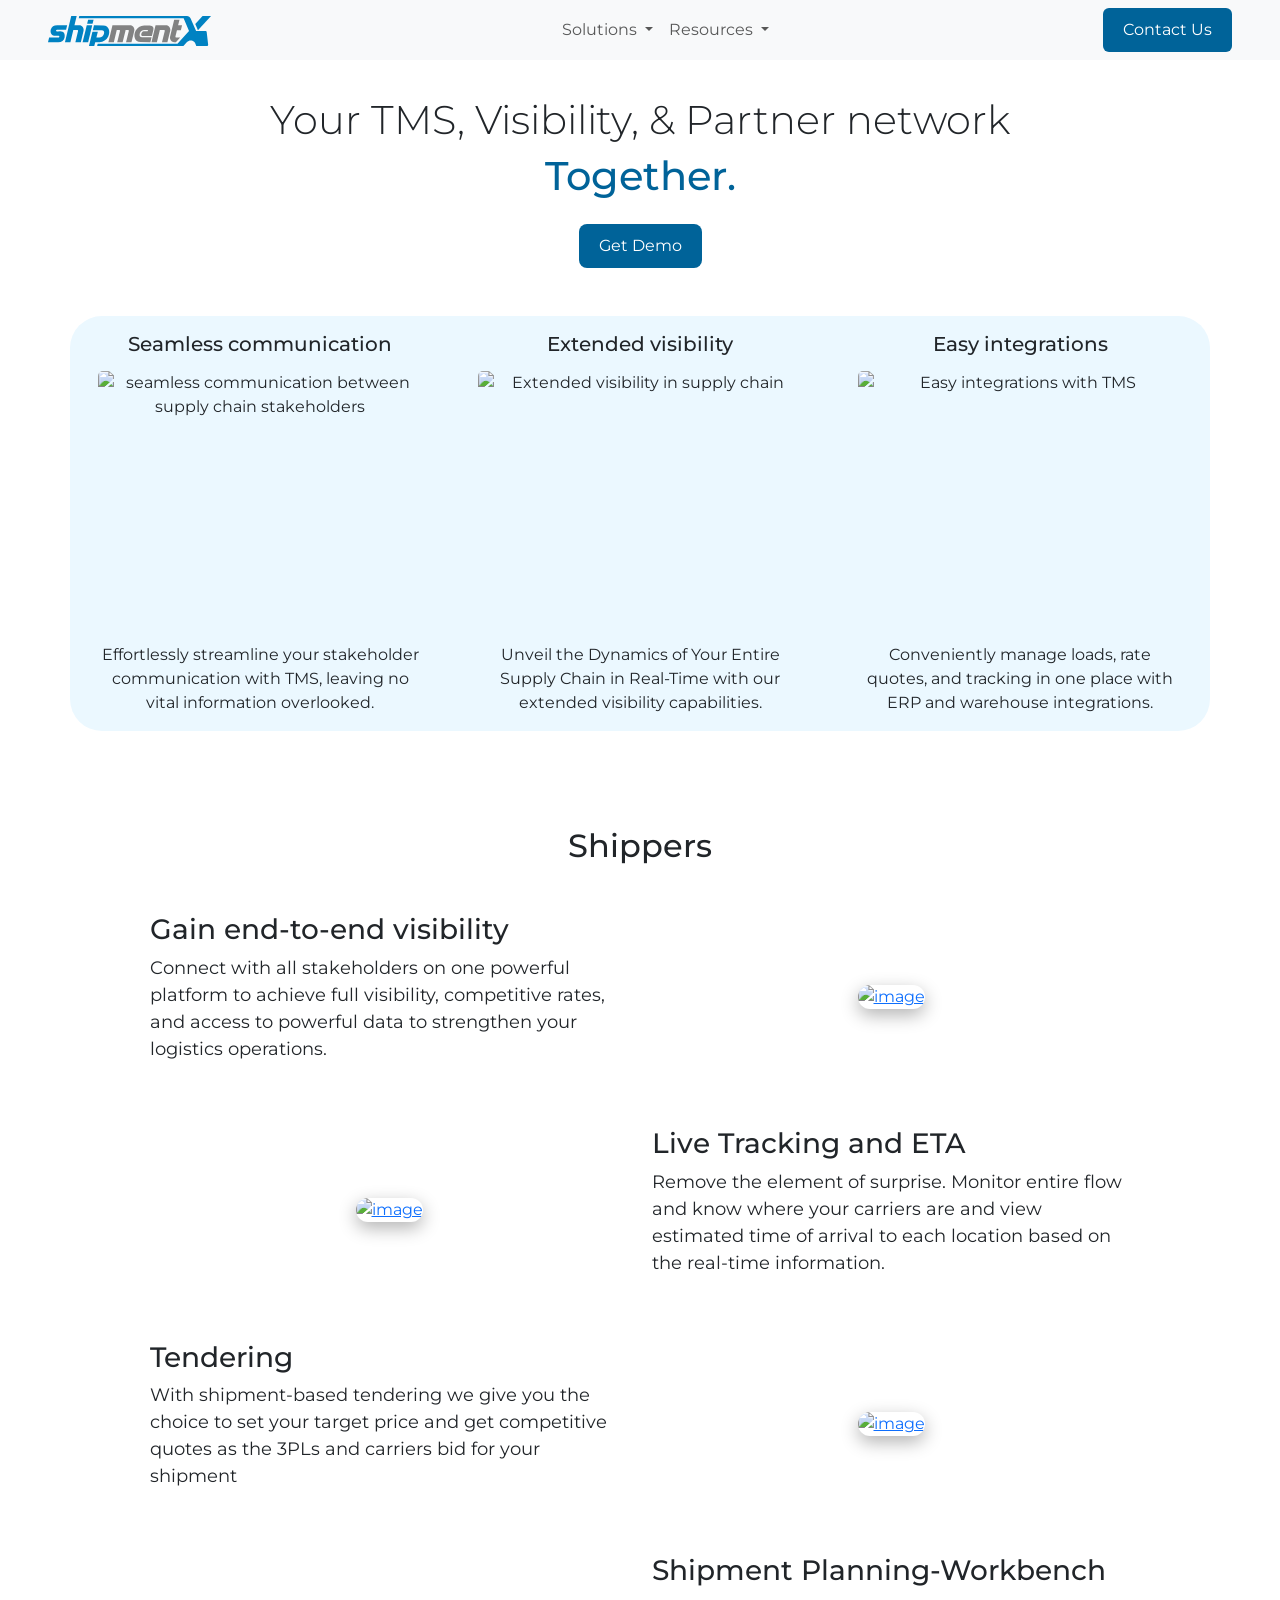
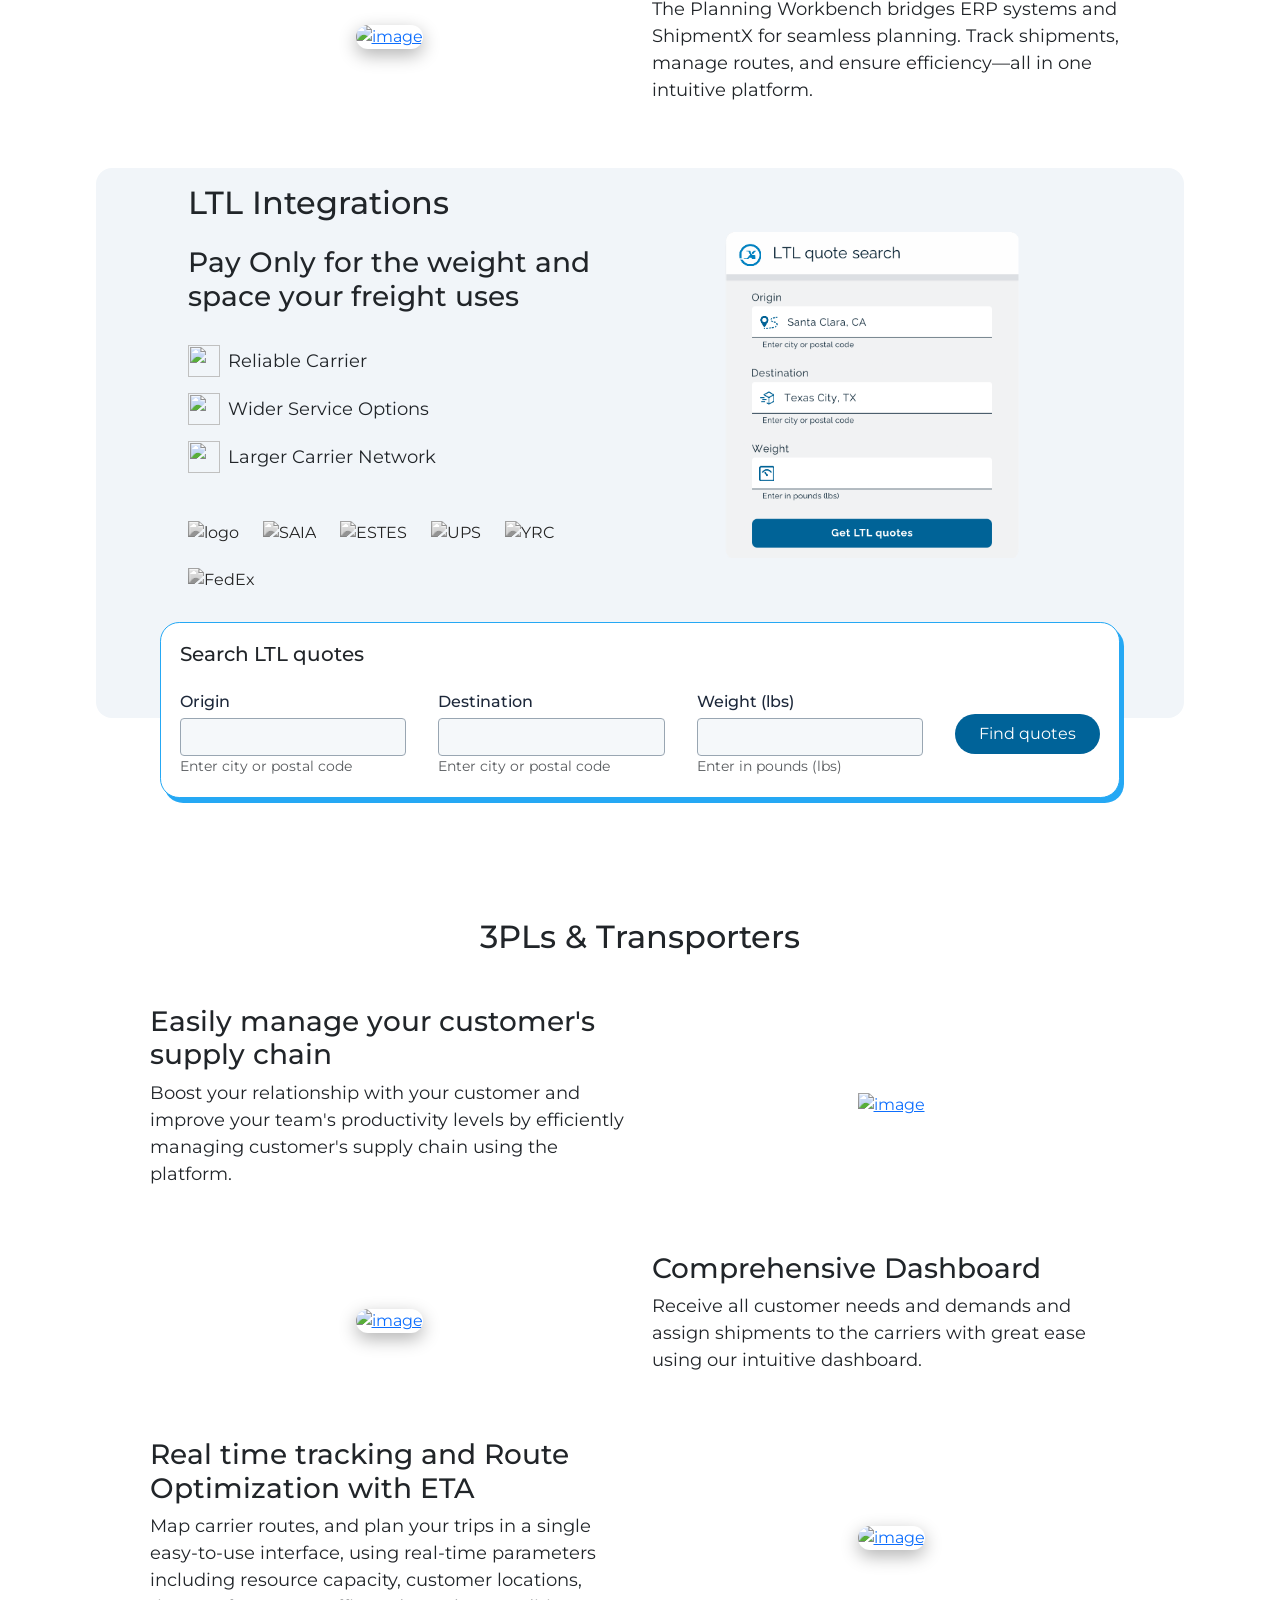
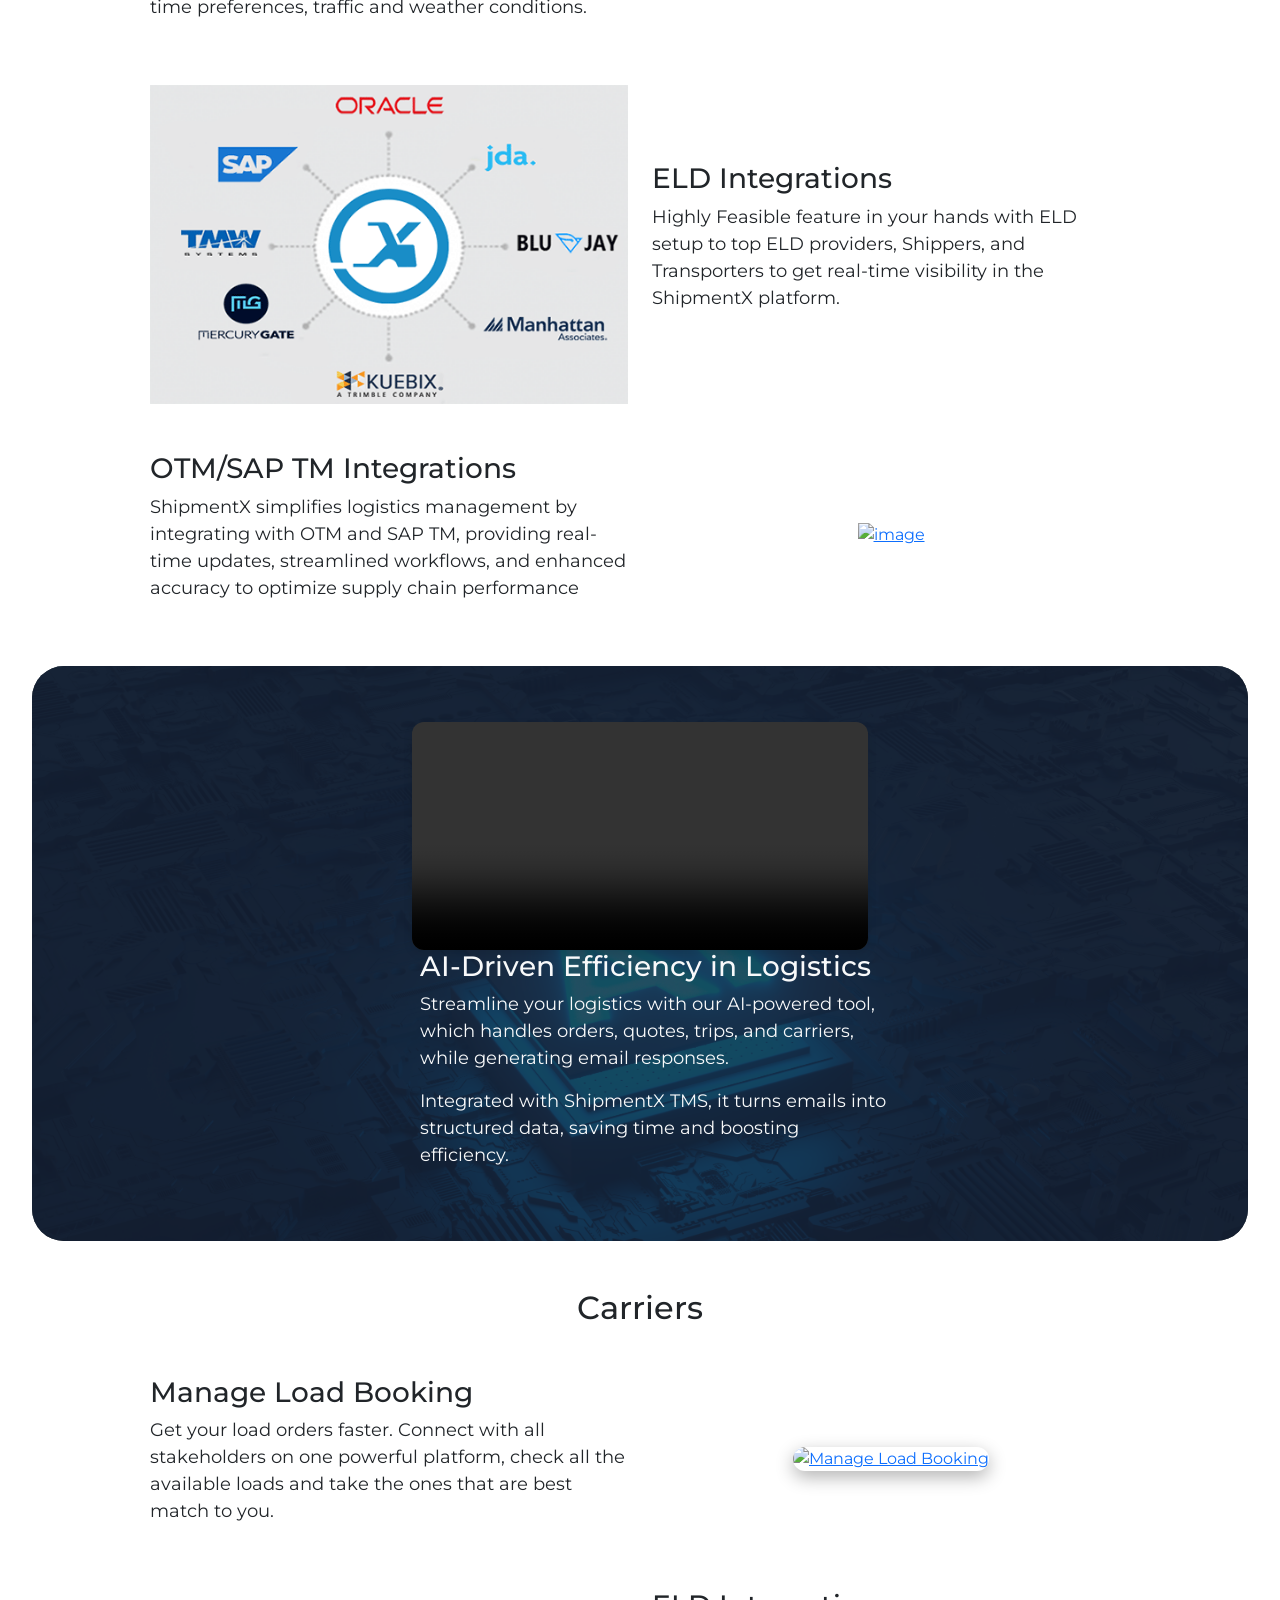
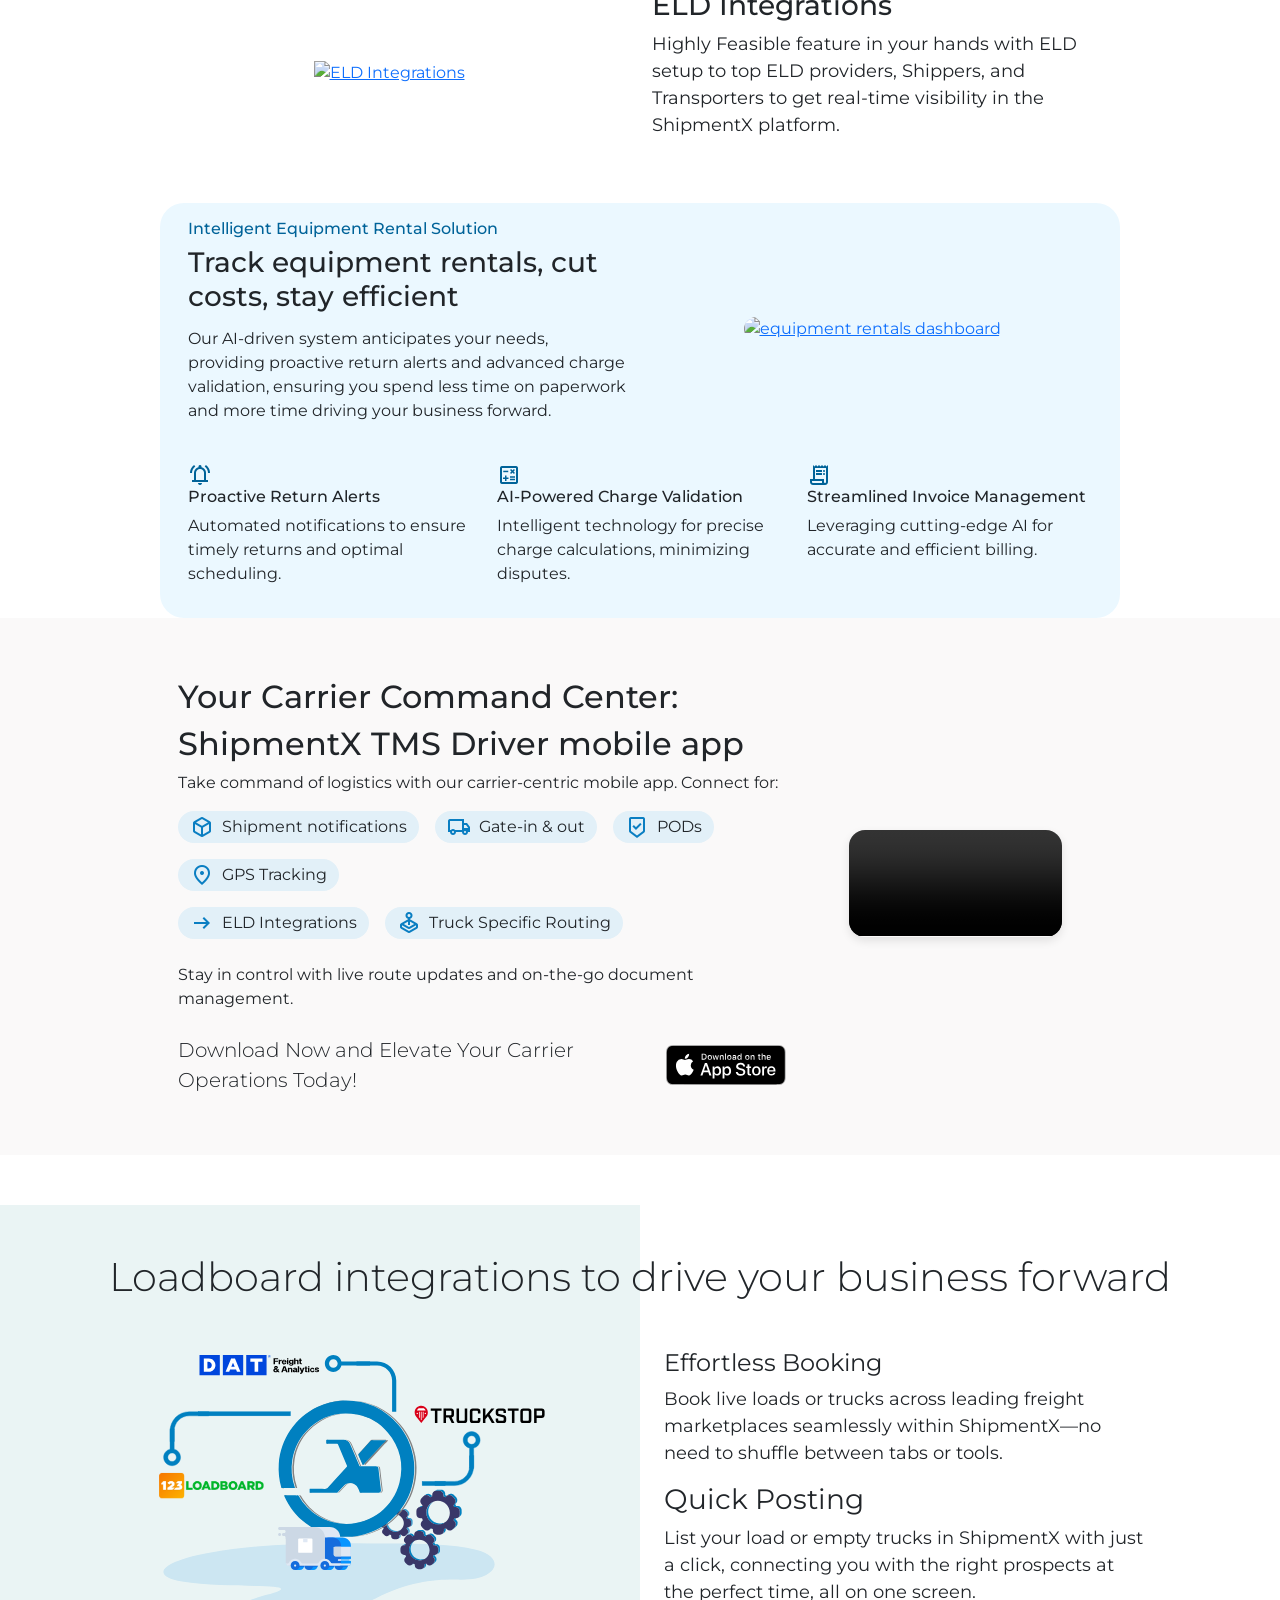
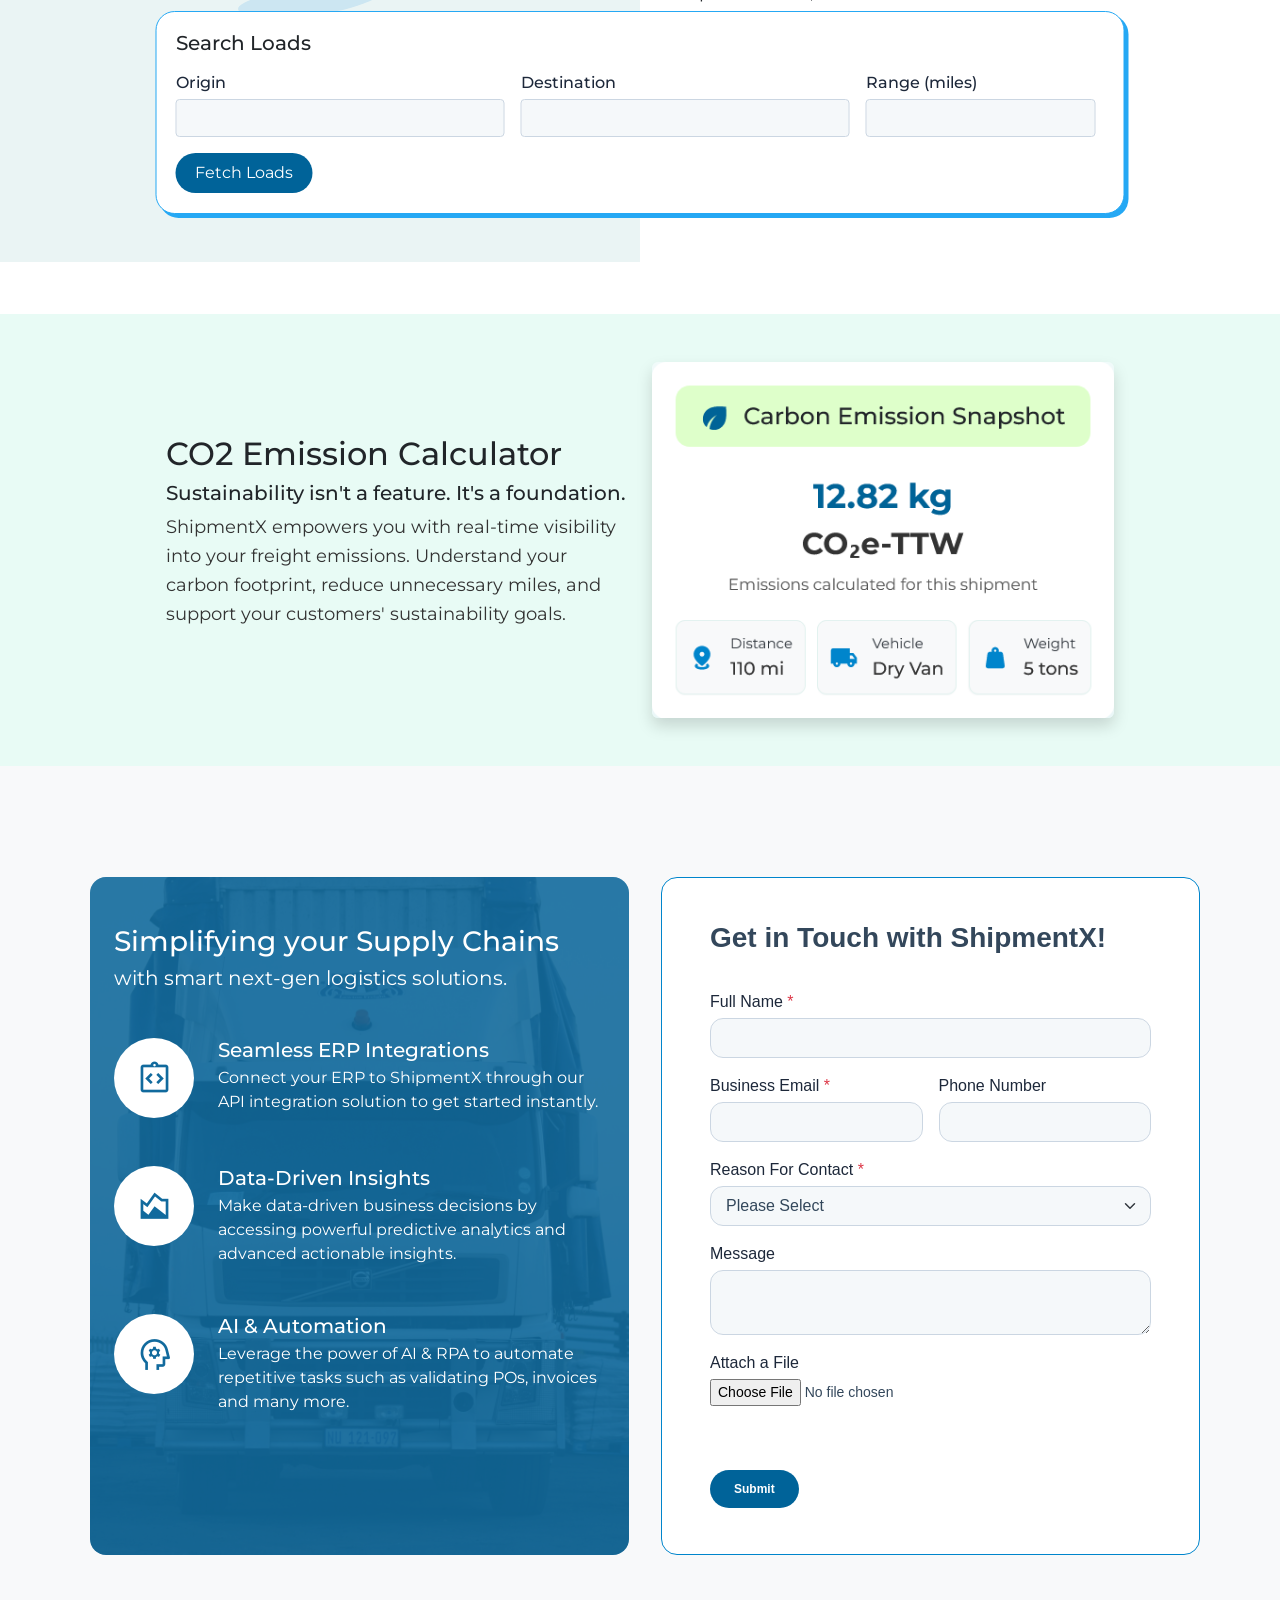
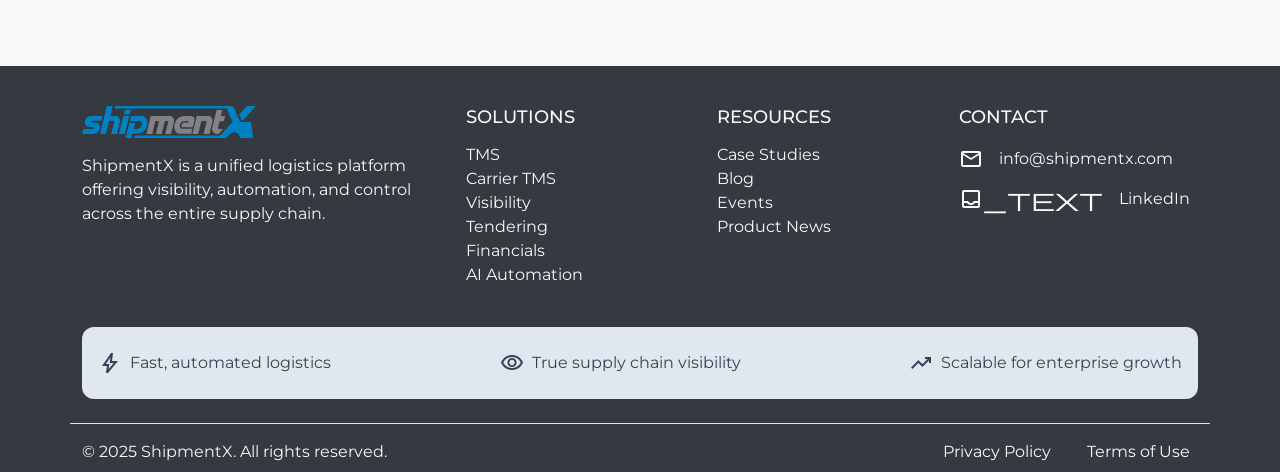
==== commit b279ff2f: "redesigned LTL section to responsive in all breakpoints" ====
--- a/home.html
+++ b/home.html
@@ -173,7 +173,7 @@
     <article class="row align-items-center mb-5">
         <div class="col-lg-6">
             <h3>Gain end-to-end visibility</h3>
-            <p class="section-para">
+            <p class="custom-para-width">
                 Connect with all stakeholders on one powerful platform to achieve full visibility,
                 competitive rates, and access to powerful data to strengthen your logistics operations.
             </p>
@@ -195,7 +195,7 @@
         </div>
         <div class="col-lg-6 order-1 order-lg-2">
             <h3>Live Tracking and ETA</h3>
-            <p class="section-para">
+            <p class="custom-para-width">
                 Remove the element of surprise. Monitor entire flow and know where your carriers
                 are and view estimated time of arrival to each location based on the real-time information.
             </p>
@@ -205,7 +205,7 @@
     <article class="row align-items-center mb-5">
         <div class="col-lg-6">
             <h3>Tendering</h3>
-            <p class="section-para">
+            <p class="custom-para-width">
                 With shipment-based tendering we give you the choice to set your target
                 price and get competitive quotes as the 3PLs and carriers bid for your shipment
             </p>
@@ -227,7 +227,7 @@
         </div>
         <div class="col-lg-6 order-1 order-lg-2">
             <h3>Shipment Planning-Workbench</h3>
-            <p class="section-para">
+            <p class="custom-para-width">
                 The Planning Workbench bridges ERP systems and ShipmentX for seamless planning.
                 Track shipments, manage routes, and ensure efficiency—all in one intuitive platform.
             </p>
@@ -281,24 +281,24 @@
         </div>
 
 
-        <div class="ltl-tab mx-auto">
+        <div class="ltl-tab mx-auto justify-content-center">
             <h5>Search LTL quotes</h5>
             <form>
                 <div class="row g-3">
                     <div class="col-auto">
-                        <label for="ltl-origin" class="form-label one">Origin</label>
+                        <label for="ltl-origin" class="form-label">Origin</label>
                         <input type="text" class="form-control origin-input-ltl" id="ltl-origin">
                         <div class="text-muted small">Enter city or postal code</div>
                     </div>
 
                     <div class="col-auto">
-                        <label for="ltl-destination" class="form-label one">Destination</label>
+                        <label for="ltl-destination" class="form-label">Destination</label>
                         <input type="text" class="form-control destination-input-ltl" id="ltl-destination">
                         <div class="text-muted small">Enter city or postal code</div>
                     </div>
 
                     <div class="col-auto">
-                        <label for="ltl-weight" class="form-label one">Weight (lbs)</label>
+                        <label for="ltl-weight" class="form-label">Weight (lbs)</label>
                         <input type="text" class="form-control weught-input" id="ltl-weight">
                         <div class="text-muted small">Enter in pounds (lbs)</div>
                     </div>
@@ -319,7 +319,7 @@
     <article class="row align-items-center mb-5">
         <div class="col-lg-6">
             <h3>Easily manage your customer's supply chain</h3>
-            <p class="section-para">
+            <p class="custom-para-width">
                 Boost your relationship with your customer and improve your team's productivity
                 levels by efficiently managing customer's supply chain using the platform.
             </p>
@@ -341,7 +341,7 @@
         </div>
         <div class="col-lg-6 order-1 order-lg-2">
             <h3>Comprehensive Dashboard</h3>
-            <p class="section-para">
+            <p class="custom-para-width">
                 Receive all customer needs and demands and assign shipments to
                 the carriers with great ease using our intuitive dashboard.
             </p>
@@ -351,7 +351,7 @@
     <article class="row align-items-center mb-5">
         <div class="col-lg-6">
             <h3>Real time tracking and Route Optimization with ETA</h3>
-            <p class="section-para">
+            <p class="custom-para-width">
                 Map carrier routes, and plan your trips in a single easy-to-use interface,
                 using real-time parameters including resource capacity, customer locations, time preferences,
                 traffic and weather conditions.
@@ -373,7 +373,7 @@
         </div>
         <div class="col-lg-6 order-1 order-lg-2">
             <h3>ELD Integrations</h3>
-            <p class="section-para">
+            <p class="custom-para-width">
                 Highly Feasible feature in your hands with ELD setup to top ELD providers,
                 Shippers, and Transporters to get real-time visibility in the ShipmentX platform.
             </p>
@@ -383,7 +383,7 @@
     <article class="row align-items-center mb-5">
         <div class="col-lg-6">
             <h3>OTM/SAP TM Integrations</h3>
-            <p class="section-para">
+            <p class="custom-para-width">
                 ShipmentX simplifies logistics management by integrating with OTM and SAP TM,
                 providing real-time updates, streamlined workflows, and enhanced accuracy to optimize supply chain
                 performance
@@ -429,7 +429,7 @@
     <article class="row align-items-center mb-5">
         <div class="col-lg-6">
             <h3>Manage Load Booking</h3>
-            <p class="section-para">
+            <p class="custom-para-width">
                 Get your load orders faster. Connect with all stakeholders on one powerful platform,
                 check all the available loads and take the ones that are best match to you.
             </p>
@@ -454,7 +454,7 @@
         <!-- Right Column-->
         <div class="col-lg-6 order-1 order-lg-2">
             <h3>ELD Integrations</h3>
-            <p class="section-para">
+            <p class="custom-para-width">
                 Highly Feasible feature in your hands with ELD setup to top ELD providers,
                 Shippers, and Transporters to get real-time visibility in the ShipmentX platform.
             </p>
@@ -523,7 +523,7 @@
                         Leveraging cutting-edge AI for accurate and efficient billing.
                     </p>
                 </article>
-            </div
+            </div>
         </div>
     </div>
 </section>
@@ -650,15 +650,15 @@
                 <form>
                     <div class="row g-3">
                         <div class="col-auto">
-                            <label for="origin" class="form-label one">Origin</label>
+                            <label for="origin" class="form-label">Origin</label>
                             <input type="text" class="form-control origin-input" id="origin">
                         </div>
                         <div class="col-auto">
-                            <label for="destination" class="form-label one">Destination</label>
+                            <label for="destination" class="form-label">Destination</label>
                             <input type="text" class="form-control destination-input" id="destination">
                         </div>
                         <div class="col-auto">
-                            <label for="weight" class="form-label one">Range (miles)</label>
+                            <label for="weight" class="form-label">Range (miles)</label>
                             <input type="text" class="form-control range-input" id="weight">
                         </div>
                         <div class="col-auto btn-wrapper d-flex align-items-end">
@@ -846,8 +846,7 @@
                 <h5 class="text-uppercase">Contact</h5>
                 <div class="contact-links">
                     <p><span class="material-symbols-outlined">mail</span><a href="mailto:info@shipmentx.com" class="footer-link">info@shipmentx.com</a></p>
-                    <p><i class="fab fa-linkedin"></i><a href="" class="footer-link">LinkedIn</a></p>
-                    
+                    <p><span class="material-symbols-outlined">inbox_text</span><a href="" class="footer-link">LinkedIn</a></p>
                 </div>
             </div>
         </div>
--- a/style.css
+++ b/style.css
@@ -13,26 +13,25 @@
   --blue-strong: hsl(202, 80.5%, 34.1%);
   --blue-bold: hsl(201, 100%, 40%);
   --Montserrat-font: "Montserrat", sans-serif;
+  --helvetica-font:"Helvetica Neue", Helvetica, Arial, sans-serif;
 }
 
 
 html, body {
     font-family: var(--Montserrat-font);
     background-color: var(--white);
-    scroll-behavior: smooth; 
-}
-
-
-
-
-#contact {
-  scroll-margin-top: 100px; 
-}
-
-.section-para{
+    scroll-behavior: smooth;
+    max-width: 100%;
+    overflow-x: hidden; 
+}
+
+
+
+.custom-para-width{
     max-width: 31rem;
     font-size: 1.125rem;
 }
+
 .btn-primary:hover {
   background: #004d73;
 }
@@ -213,7 +212,6 @@
       filter: grayscale(100%);
     }
   }
-
   .ltl-tab {
     position: absolute;
     left: 50%;
@@ -224,43 +222,72 @@
     padding: 1.2rem;
     margin-top: 1rem;
     width: 75%;
-    box-shadow: 0.25rem 0.3125rem 0 var(--blue-primary); 
-
+    box-shadow: 0.25rem 0.3125rem 0 var(--blue-primary);
+  
+    h5 {
+      margin-bottom: 1.5rem;
+    }
+  
     .form-control {
       border-color: var(--gray-border) !important;
       background-color: var(--white-lighter);
       border-radius: 0.25rem;
-
+      width: 100%;
       &:focus {
         border-color: var(--blue-primary) !important;
         box-shadow: none;
         outline: none;
       }
     }
-
+  
     .btn-wrapper {
       display: flex;
       align-items: center;
-
+  
       .btn-primary {
         color: #fff;
         background-color: var(--blue-dark);
         border-color: var(--blue-dark);
-        border-radius: 0.5rem;
-        padding: 0.5rem 1.2rem;
-      }
-    }
-
-    .origin-input-ltl {
-      width: 20.5625rem; 
-    }
-
-    .destination-input-ltl {
-      width: 20.5625rem;
-    }
-
-    .weight-input {
-      width: 14.375rem; 
+        border-radius: 2rem;
+        padding: 0.5rem 1.5rem;
+        width: 100%;
+      }
+    }
+  
+    .col-auto {
+      flex: 1 1 100%;
+    }
+  
+    .row.g-3 {
+      row-gap: 1rem;
+      column-gap: 1rem;
+    }
+  
+    @media (min-width: 768px) {
+      .col-auto {
+        flex: 1 1 calc(33.333% - 1rem);
+      }
+    }
+  
+    @media (min-width: 992px) {
+      .row.g-3 {
+        display: flex;
+        flex-wrap: nowrap; 
+        align-items: flex-end;
+      }
+  
+      .col-auto {
+        flex: 1 1 calc(25% - 1rem);
+      }
+  
+      .btn-wrapper {
+        flex: 0 0 auto;
+        align-self: center;
+  
+        .btn-primary {
+          width: auto; 
+        }
+      }
     }
   }
 }
@@ -270,7 +297,6 @@
   .ltl-section {
     padding: 0.5rem 1rem;
     max-width: 100%;
-    margin: 0;
     margin-bottom: 2rem;
   }
 
@@ -282,61 +308,14 @@
 
   .ltl-tab {
     position: relative !important;
-    width: 21.4375rem !important;
-    min-height: 26.25rem !important;
-    left: 0;
-    transform: none;
-    margin: 1rem auto 0;
-    box-shadow: none;
-    padding: 1.2rem;
-  }
-
-  .ltl-form-group {
-    width: 16.4375rem;
-    margin: 0 auto 1rem auto;
-  }
-
-  .ltl-tab h5 {
-    width: 16.4375rem;
-    margin: 0 auto 2rem auto;
-    text-align: left;
-  }
-
-  .ltl-tab .row {
-    display: flex;
-    flex-direction: column;
-    align-items: center;
-    gap: 0.5rem;
-    padding: 0;
-  }
-
-  .ltl-tab .col-auto {
-    width: 16.4375rem !important;
-    margin: 0 auto;
-    text-align: left;
-    padding: 0 !important;
-  }
-
-  .ltl-tab .origin-input-ltl,
-  .ltl-tab .destination-input-ltl,
-  .ltl-tab .weight-input,
-  .ltl-tab .btn-primary {
-    width: 16.4375rem !important;
-    height: 2.375rem !important;
-    margin: 0 auto;
-    display: block;
-  }
-
-  .ltl-tab .btn-wrapper {
-    margin-top: 1rem;
-    justify-content: center;
-  }
-
-  .ltl-section .container {
-    padding-left: 0;
-    padding-right: 0;
-  }
-}
+    width: auto !important;
+  }
+
+}
+
+
+
+
 
 
 
@@ -854,6 +833,7 @@
   max-width: 68.75rem;
   margin: 0 auto;
 
+
   @media (max-width: 768px) {
     grid-template-columns: 1fr;
     row-gap: 2rem;
@@ -889,6 +869,9 @@
   }
 }
 
+#contact {
+  scroll-margin-top: 100px; 
+}
 .contact-info {
   background-color: var(--blue-strong);
   width: 33.6875rem;
@@ -921,13 +904,12 @@
 .contact-form {
   width: 33.6875rem;
   height: 42.4125rem;
-  font-family: Montserrat;
+  font-family: var(--helvetica-font);
 }
 
 .hs-input {
   height: 2.5rem;
   padding: 0 0.9375rem;
-  font-family: "Helvetica Neue", Helvetica, Arial, sans-serif;
   font-size: 1rem;
   color: #33475b;
   border: 1px solid var(--gray-muted);
@@ -949,7 +931,6 @@
 }
 
 .native-file-input {
-  font-family: "Helvetica Neue", Helvetica, Arial, sans-serif;
   font-size: 0.875rem;
   color: #33475b;
   border: none;
@@ -967,7 +948,6 @@
 
 .hs-richtext {
   margin-bottom: 0.1875rem;
-  font-family: "Helvetica Neue", Helvetica, Arial, sans-serif;
   line-height: 1.5rem;
   font-size: 1.75rem;
   color: #33475b;
@@ -998,11 +978,6 @@
   font-size: 0.75rem;
 }
 
-.star {
-  color: red;
-}
-
-
 
 
 /* footer */
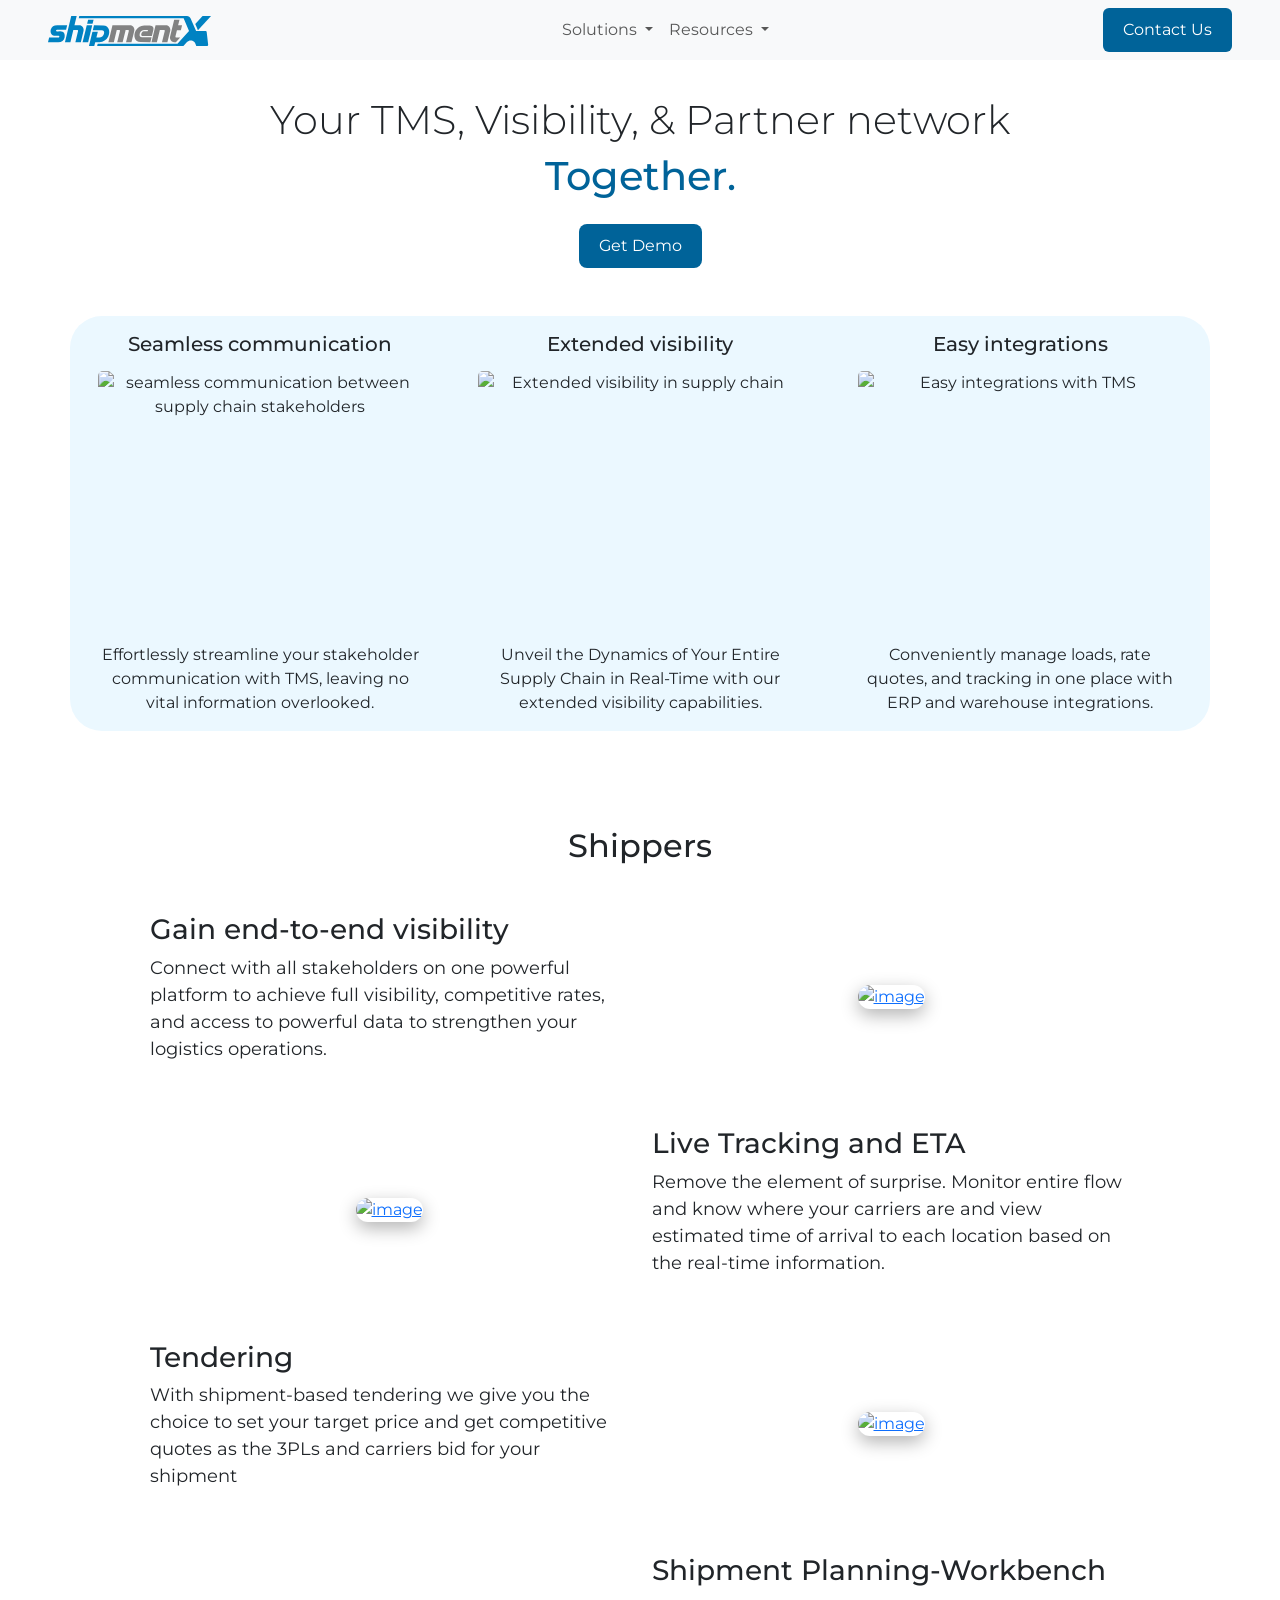
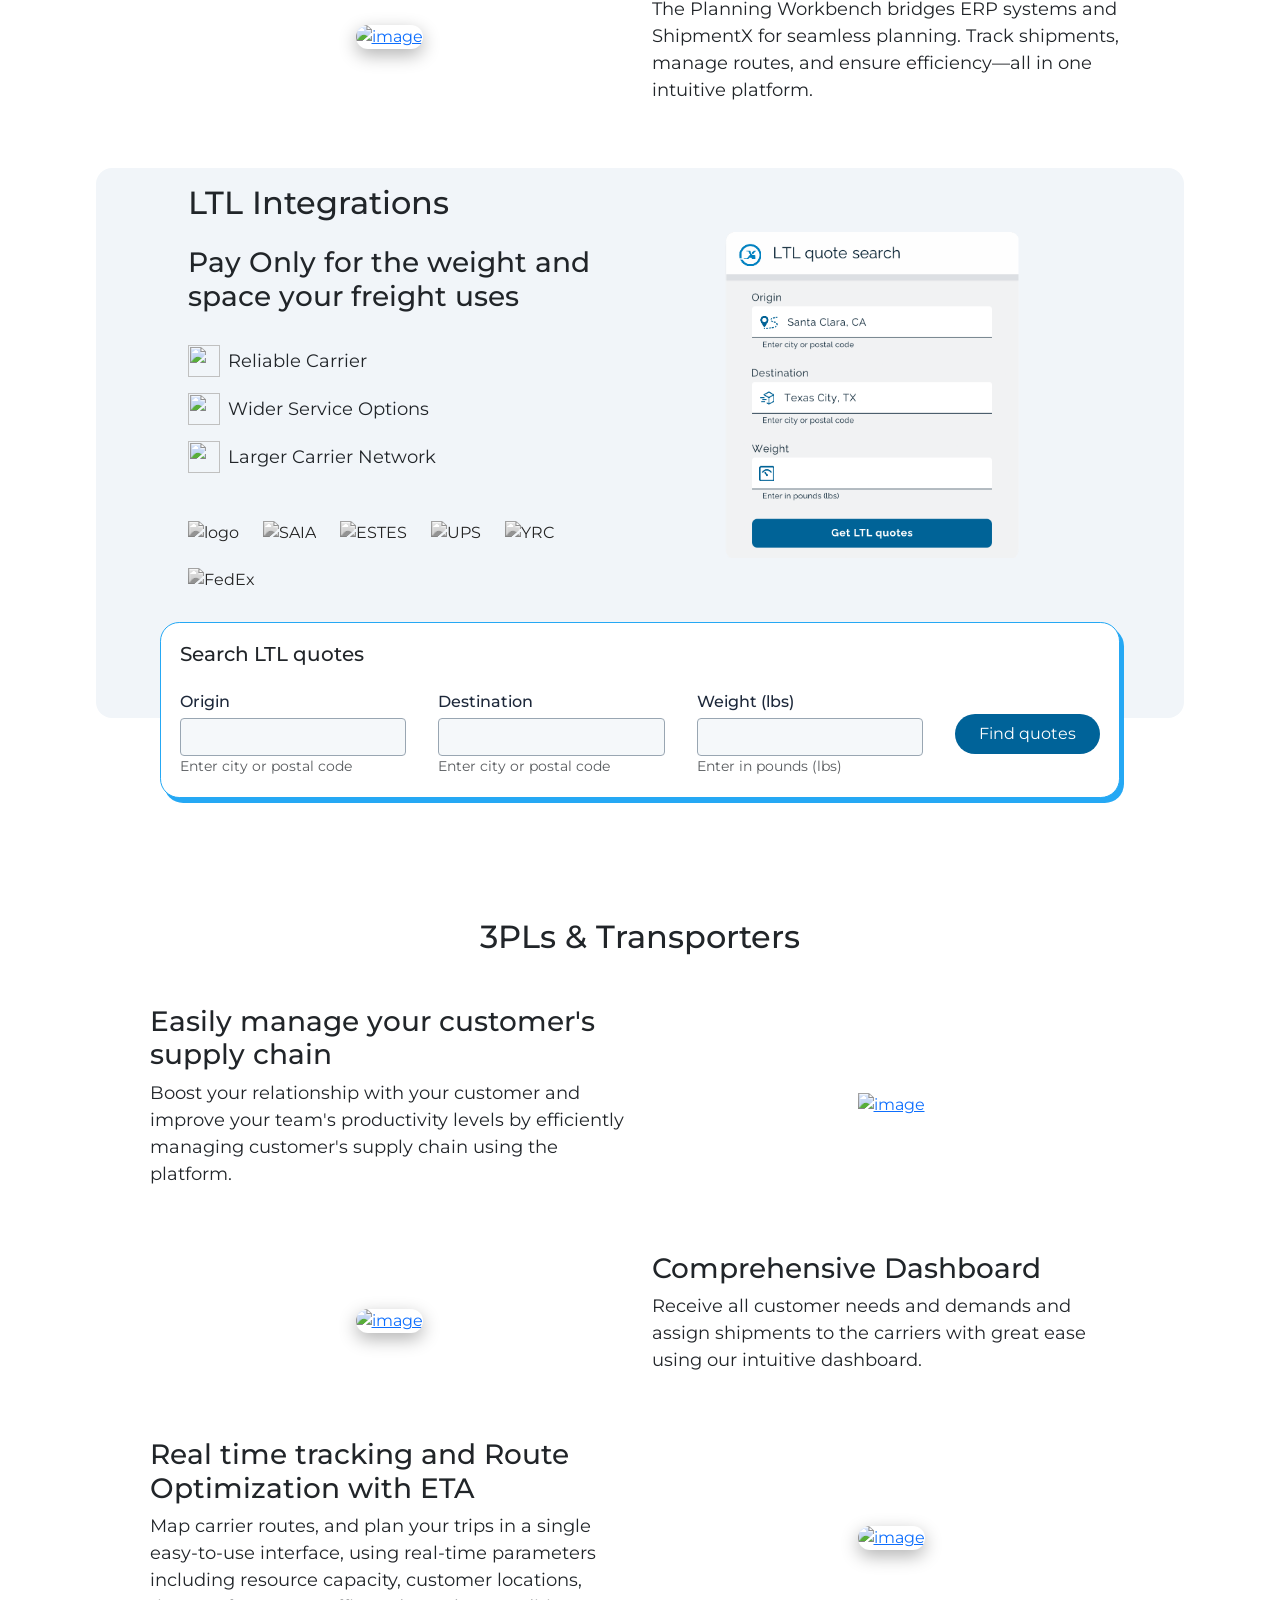
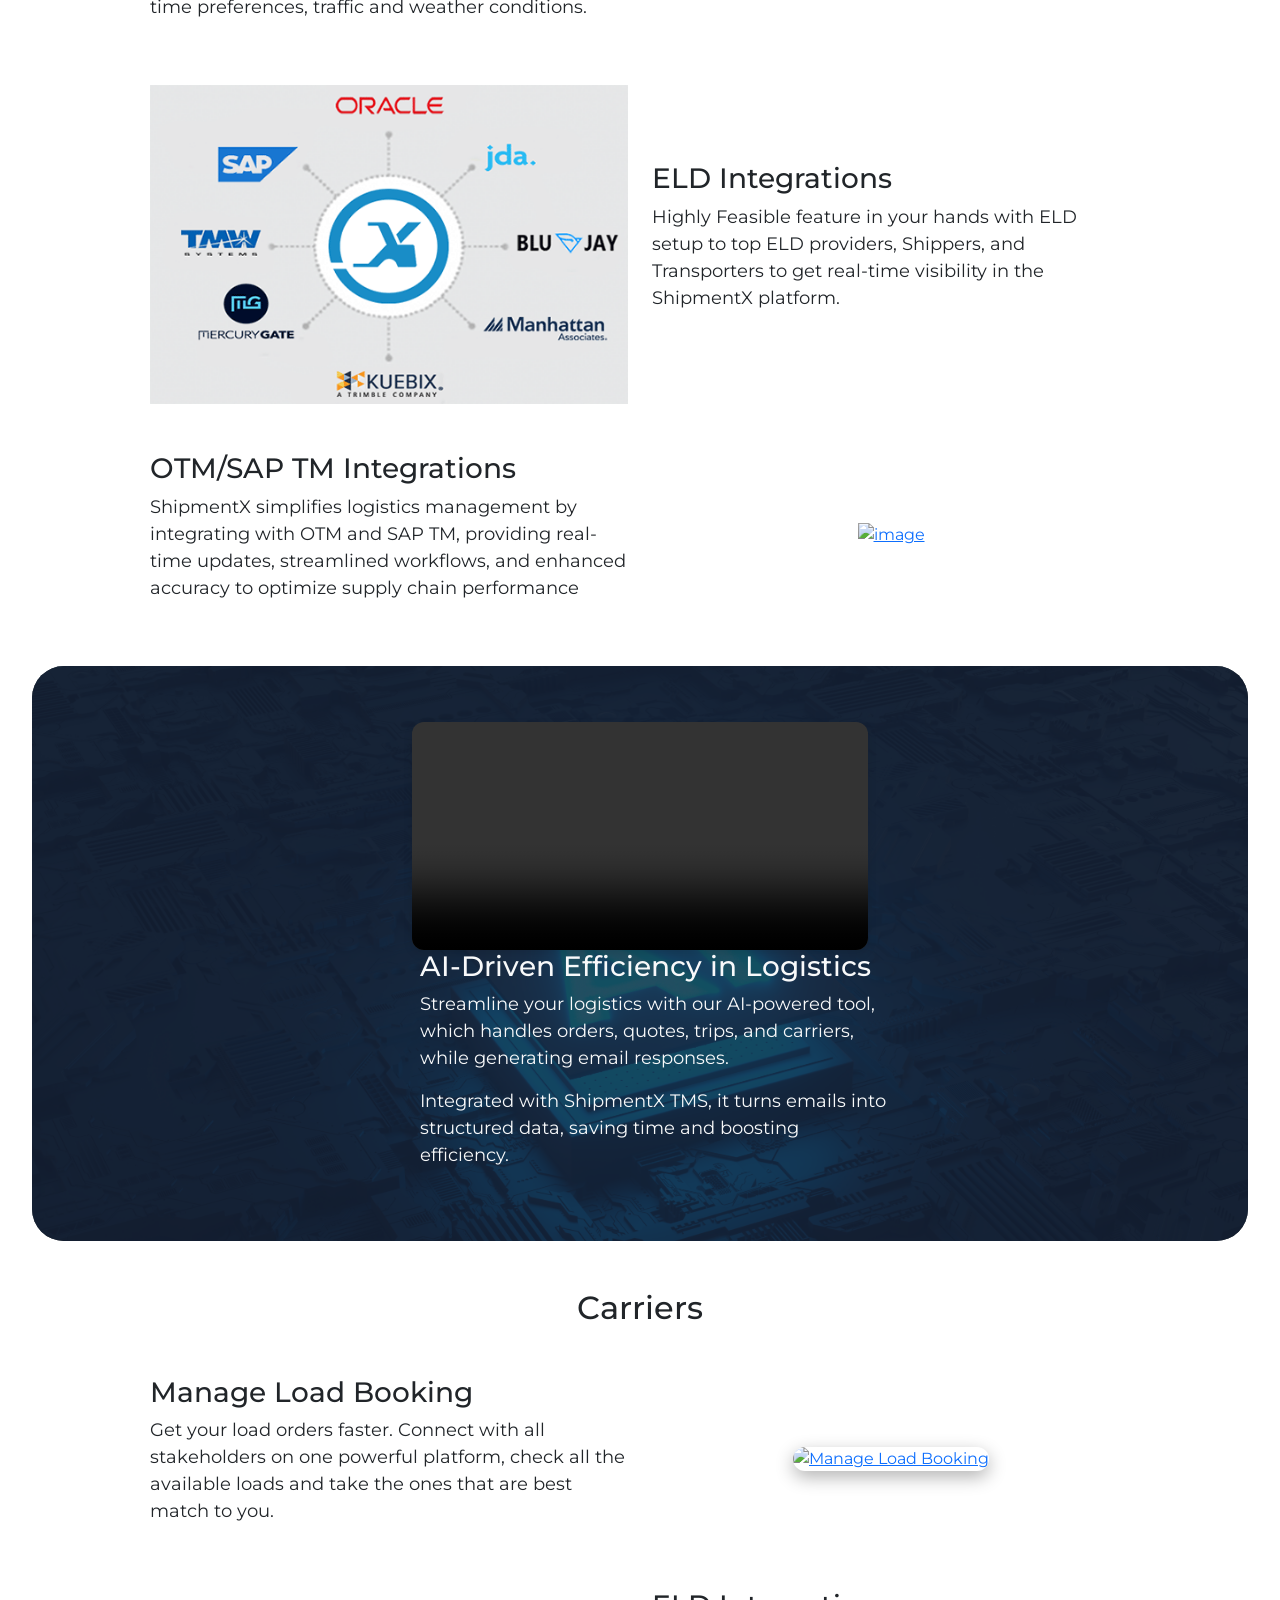
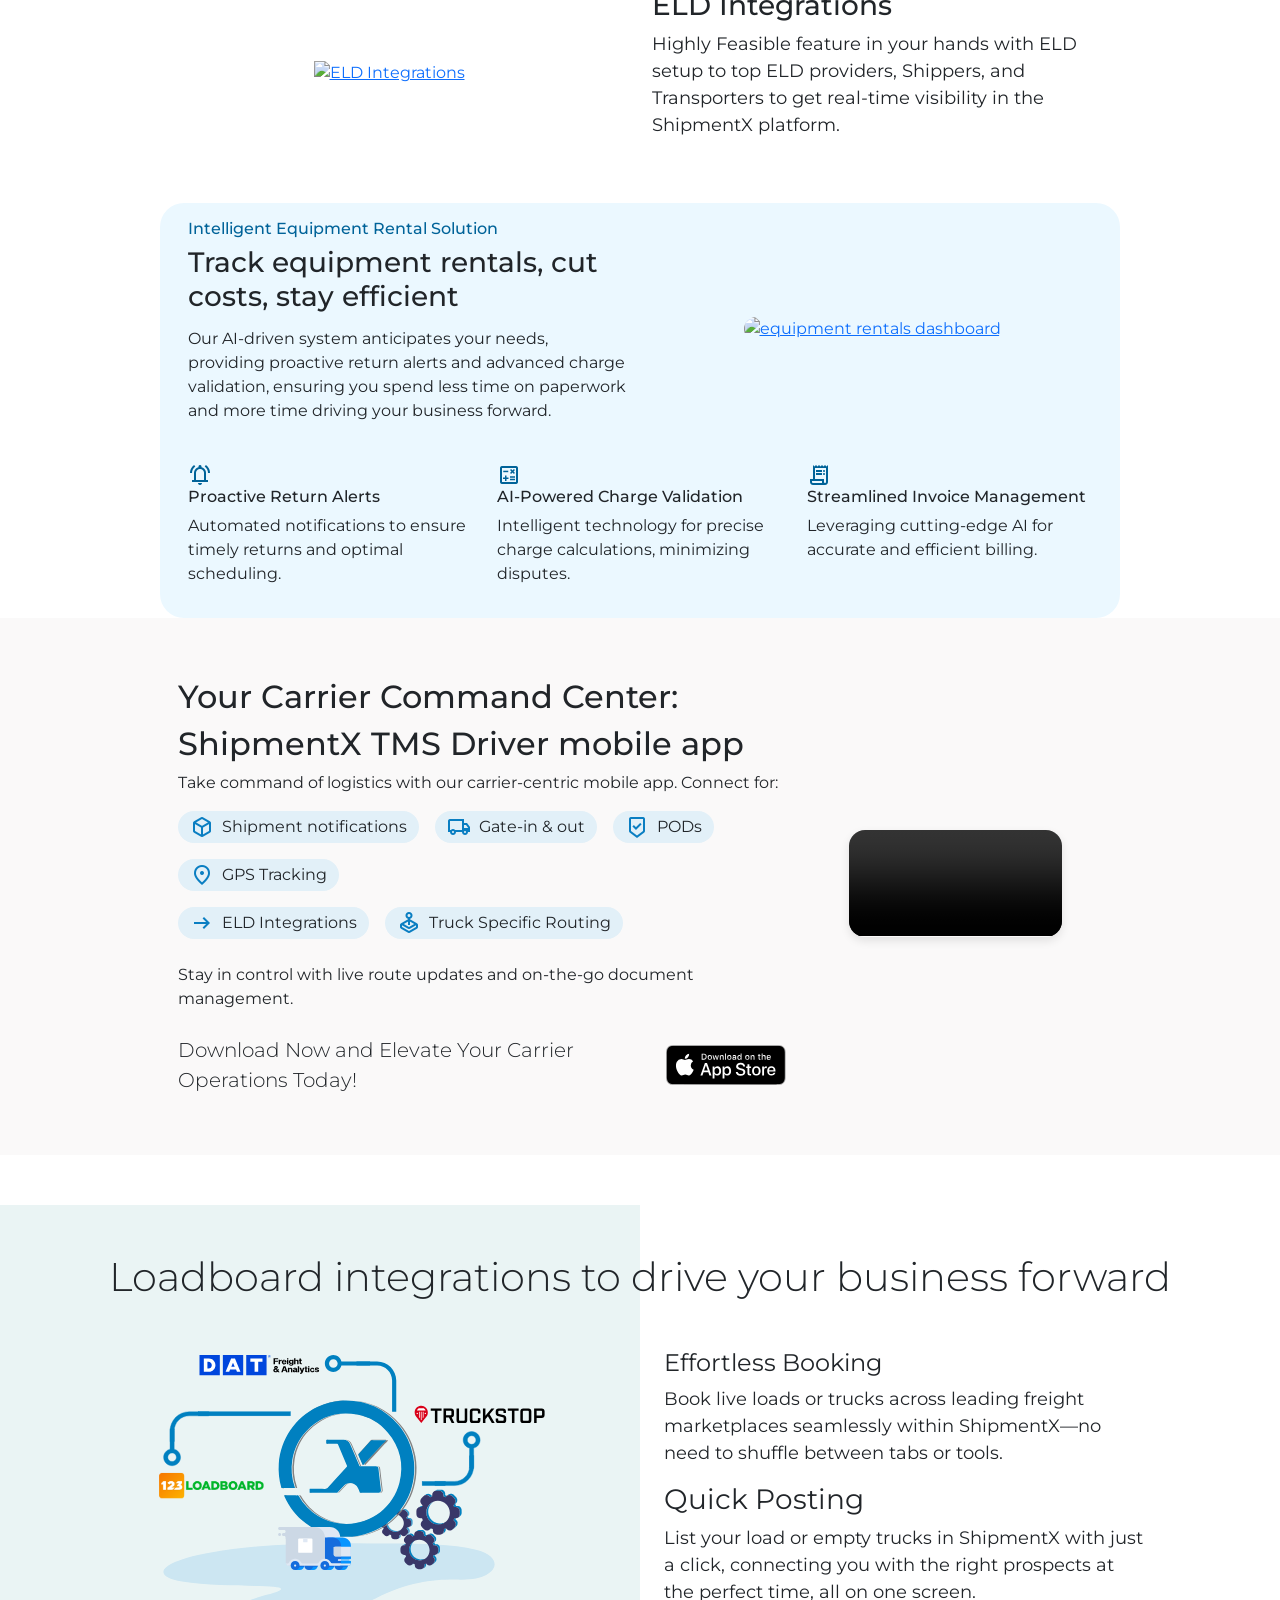
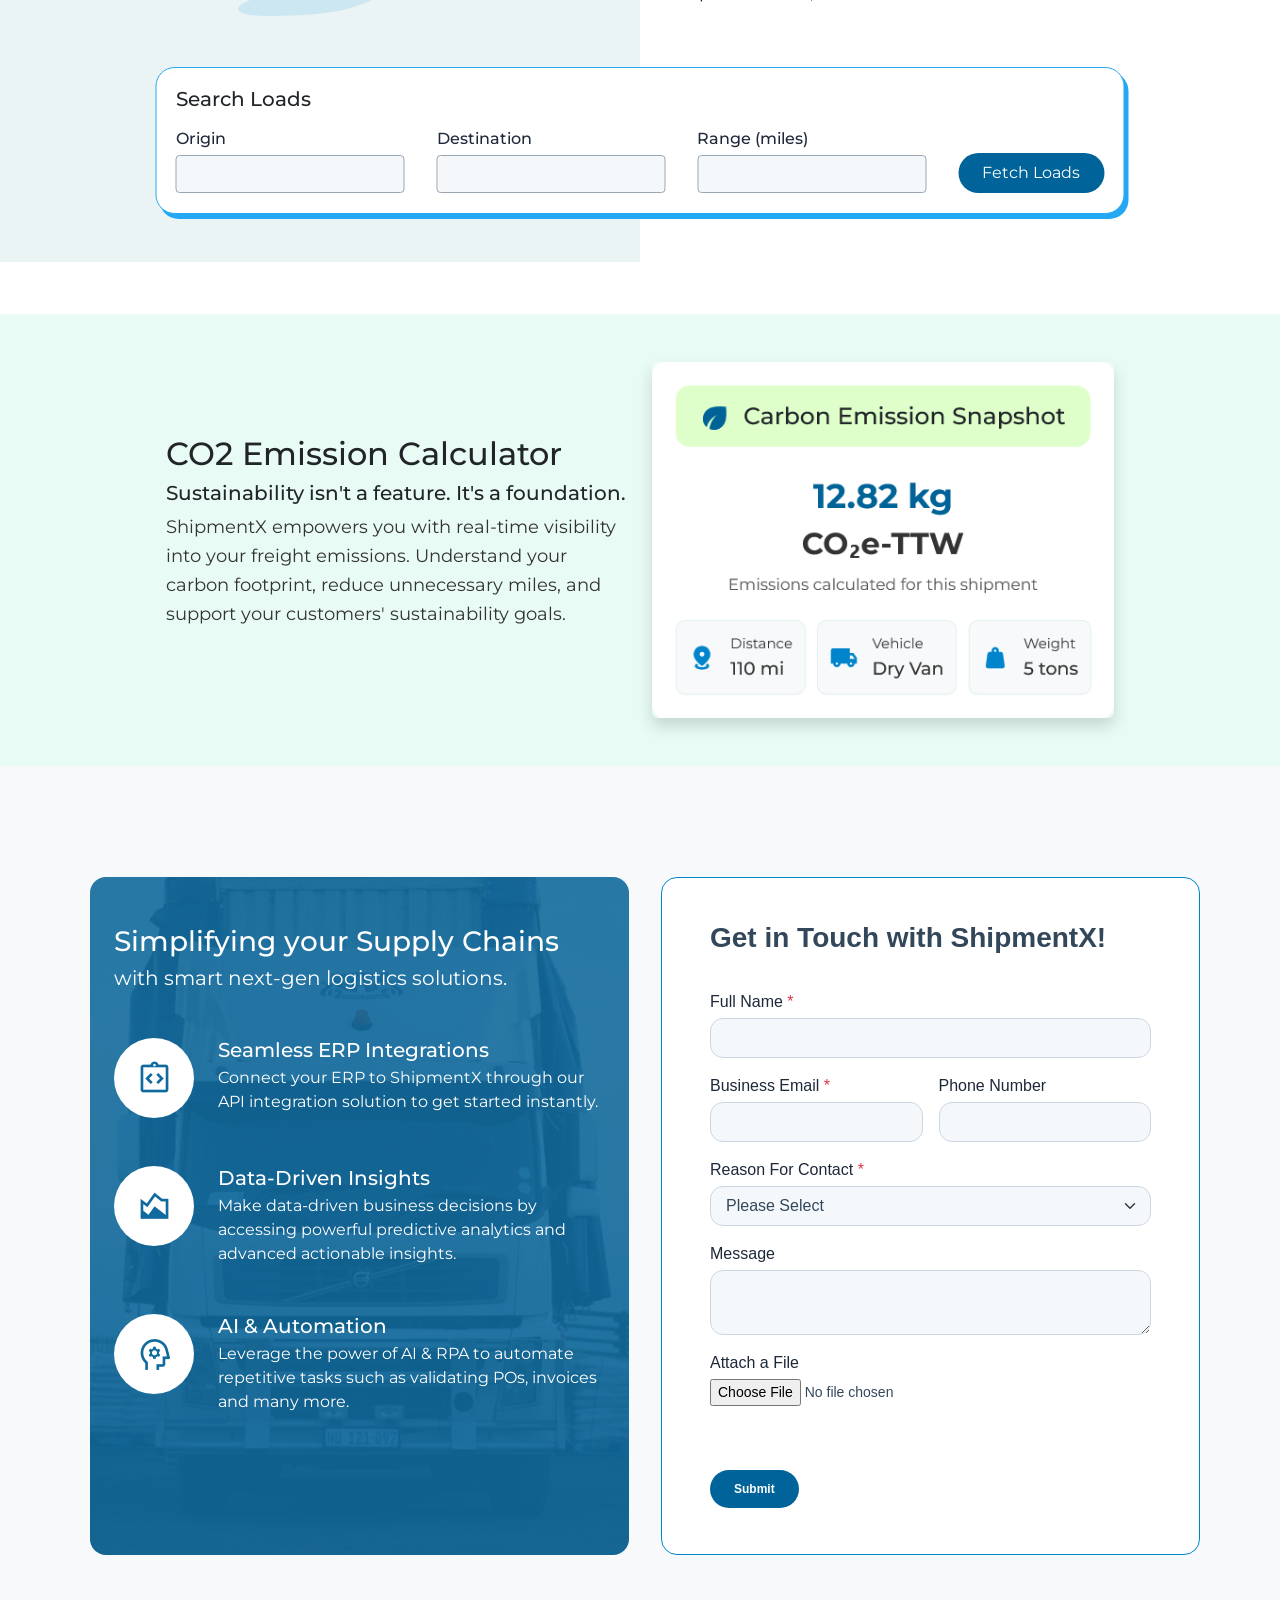
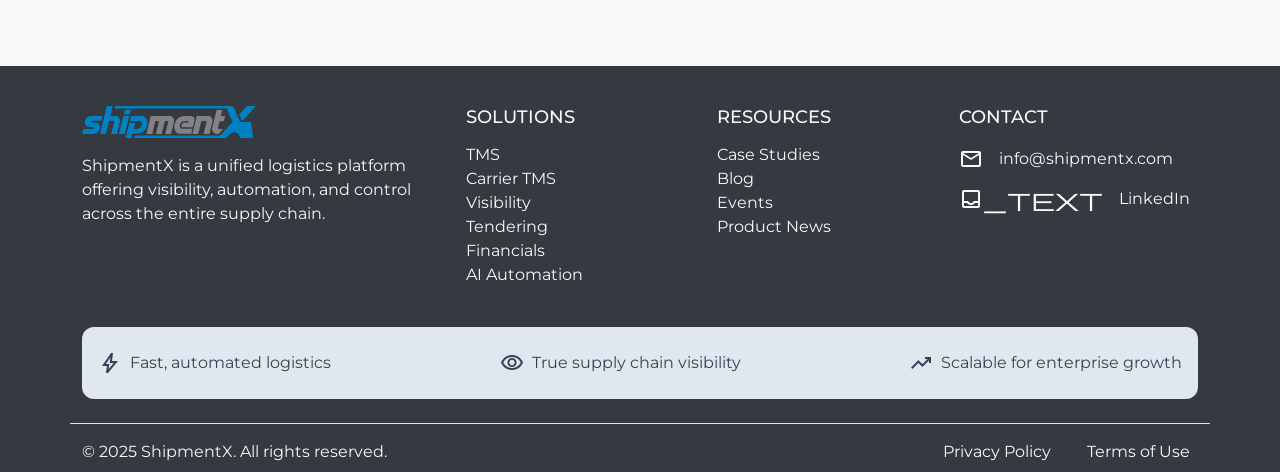
==== commit 17861c76: "redesigned loadboard section to responsive in all breakpoints" ====
--- a/home.html
+++ b/home.html
@@ -623,8 +623,7 @@
     <div class="loadboard-left-bg"></div>
     <div class="loadboard-content container pb-5">
         <div class="text-center mb-5">
-            <h2 class="fw-loadboard-normal loadboard-title">Loadboard integrations to drive your business forward
-            </h2>
+            <h2 class="fw-loadboard-normal loadboard-title">Loadboard integrations to drive your business forward</h2>
         </div>
 
         <div class="row align-items-center">
--- a/style.css
+++ b/style.css
@@ -314,11 +314,6 @@
 }
 
 
-
-
-
-
-
 /* ai section */
 .email-parser-section {
   position: relative;
@@ -640,7 +635,9 @@
       }
     }
   }
-
+  .fw-loadboard-normal {
+    font-weight: 300;
+  }
   .loadboard-tab {
     position: absolute;
     left: 50%;
@@ -649,57 +646,87 @@
     border: 1px solid var(--blue-primary);
     border-radius: 1.2rem;
     padding: 1.2rem;
+    margin-top: 1rem;
     width: 85%;
-    box-shadow: 0.25rem 0.25rem 0 var(--blue-primary);
+    box-shadow: 0.25rem 0.3125rem 0 var(--blue-primary);
     bottom: -9rem;
     z-index: 5;
-
+  
+    h3 {
+      margin-bottom: 1.5rem;
+    }
+  
     .form-control {
-      border-color: var(--gray-muted);
+      border-color: var(--gray-border) !important;
       background-color: var(--white-lighter);
       border-radius: 0.25rem;
-
+      width: 100%;
+  
       &:focus {
-        border-color: var(--blue-primary)!important;
+        border-color: var(--blue-primary) !important;
         box-shadow: none;
         outline: none;
       }
     }
-
-    .origin-input {
-      width: 20.5625rem; 
-    }
-
-    .destination-input {
-      width: 20.5625rem; 
-    }
-
-    .range-input {
-      width: 14.375rem; 
-    }
-
+  
     .btn-wrapper {
       display: flex;
       align-items: center;
-
+  
       .btn-primary {
         color: #fff;
         background-color: var(--blue-dark);
         border-color: var(--blue-dark);
-        border-radius: 0.5rem;
-        padding: 0.5rem 1.2rem;
-      }
-    }
-  }
-}
-
-.bg-teal-100 {
-  background-color: var(--green-tint);
-}
-
-.fw-loadboard-normal {
-  font-weight: 300;
-}
+        border-radius: 2rem;
+        padding: 0.5rem 1.5rem;
+        width: 100%;
+      }
+    }
+  
+    .col-auto {
+      flex: 1 1 100%;
+    }
+  
+    .row.g-3 {
+      row-gap: 1rem;
+      column-gap: 1rem;
+    }
+  
+    @media (min-width: 768px) {
+      .col-auto {
+        flex: 1 1 calc(33.333% - 1rem);
+      }
+    }
+  
+    @media (min-width: 992px) {
+      .row.g-3 {
+        display: flex;
+        flex-wrap: nowrap;
+        align-items: flex-end;
+      }
+  
+      .col-auto {
+        flex: 1 1 calc(25% - 1rem);
+      }
+  
+      .btn-wrapper {
+        flex: 0 0 auto;
+        align-self: end;
+  
+        .btn-primary {
+          width: auto;
+        }
+      }
+    }
+  
+    @media (max-width: 991.98px) {
+      position: static;
+      transform: none;
+      width: 100%;
+      margin-top: 2rem;
+    }
+  }
+}  
 
 @media (max-width: 768px) {
   .loadboard-section {
@@ -732,42 +759,8 @@
   }
 
   .loadboard-tab {
-    position: static !important;
-    transform: none !important;
-    width: 21.5625rem!important;
-    height: 22.625rem;
-    margin: 2rem auto 0 auto;
-    border-radius: 1.2rem;
-    padding: 1.2rem;
-
-
     .form-control {
-      height: 38px;
-      width: 100% !important;
       border-color: var(--gray-border) !important;
-    }
-
-    .origin-input,
-    .destination-input,
-    .range-input {
-      width: 	18.875rem !important;
-    }
-
-    .btn-wrapper {
-      width: 100%;
-      margin-top: 0.5rem;
-
-      .btn-primary {
-        width: 100%;
-        height: 2.3125rem;
-        font-size: 1rem;
-        padding: 0.5rem 0.5rem;
-        margin-top: 0.5rem;
-      }
-    }
-
-    .form-label {
-      font-size: 1rem;
     }
   }
 }
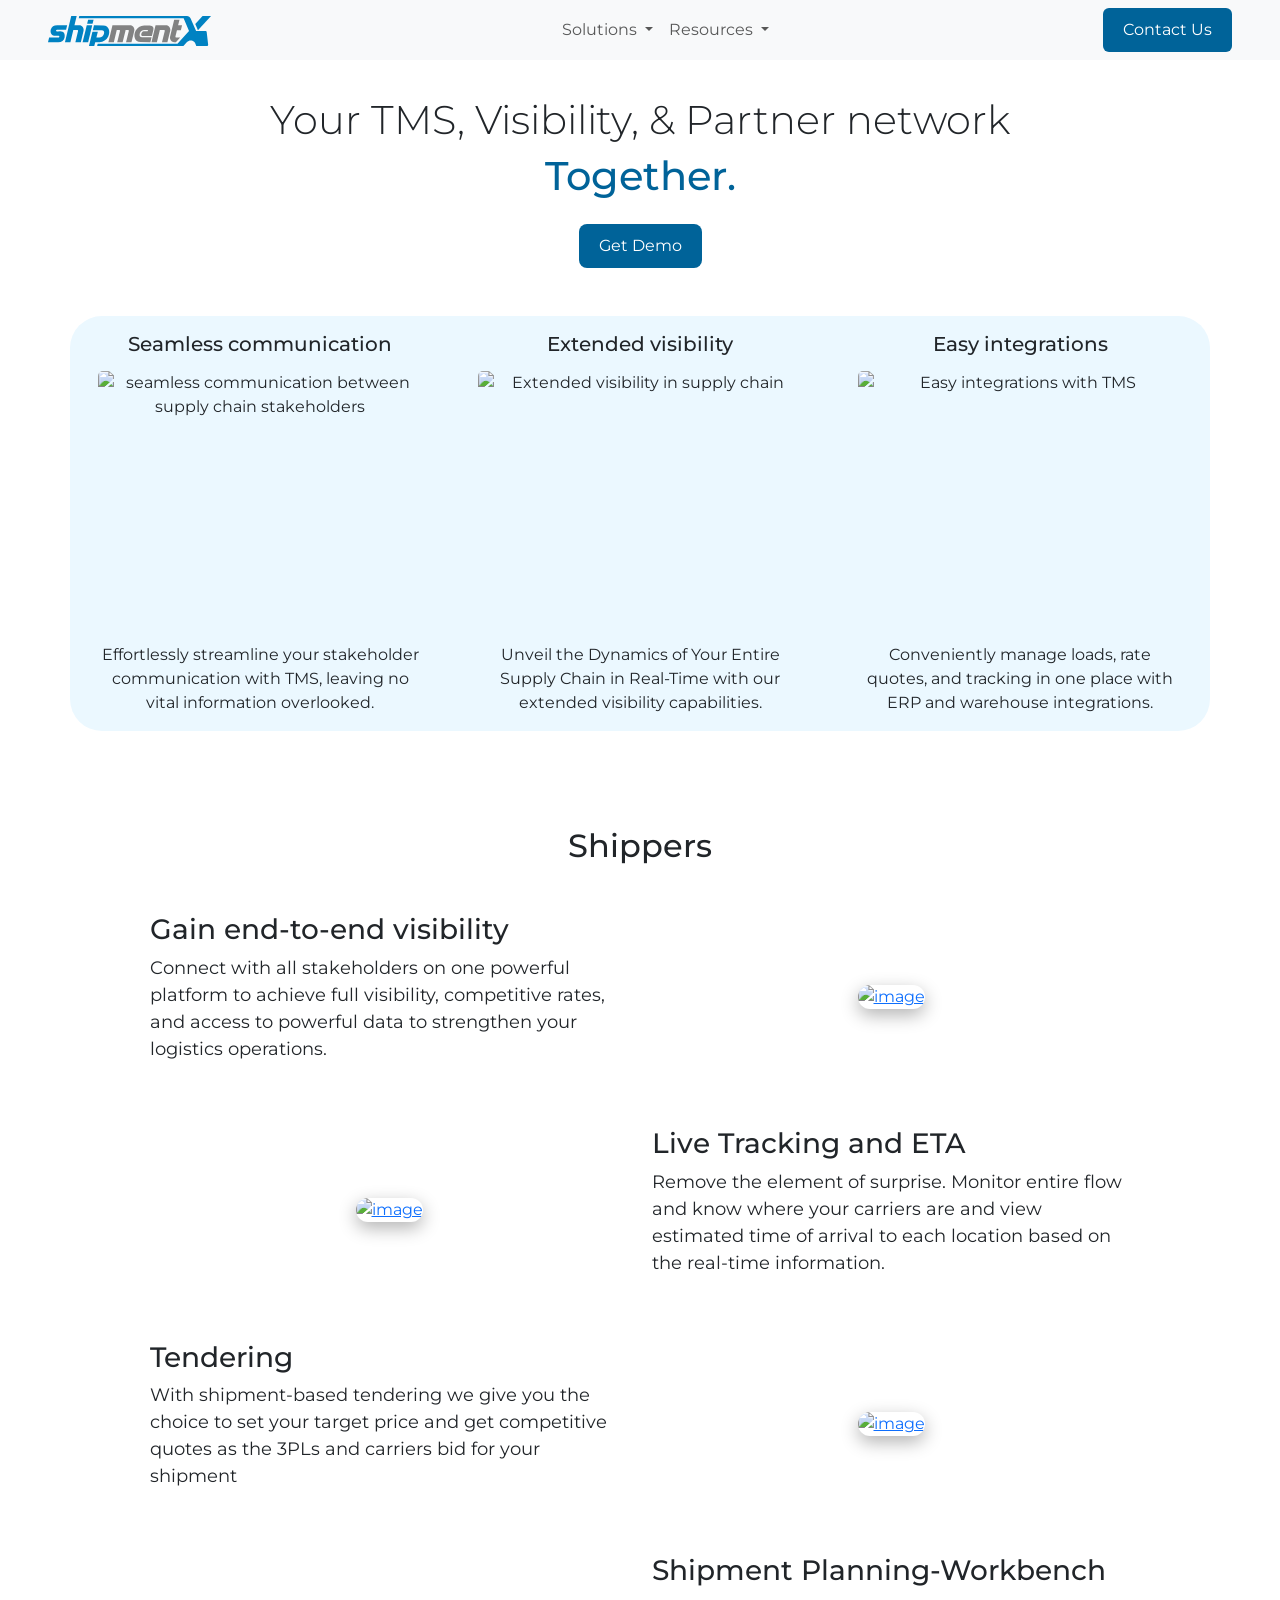
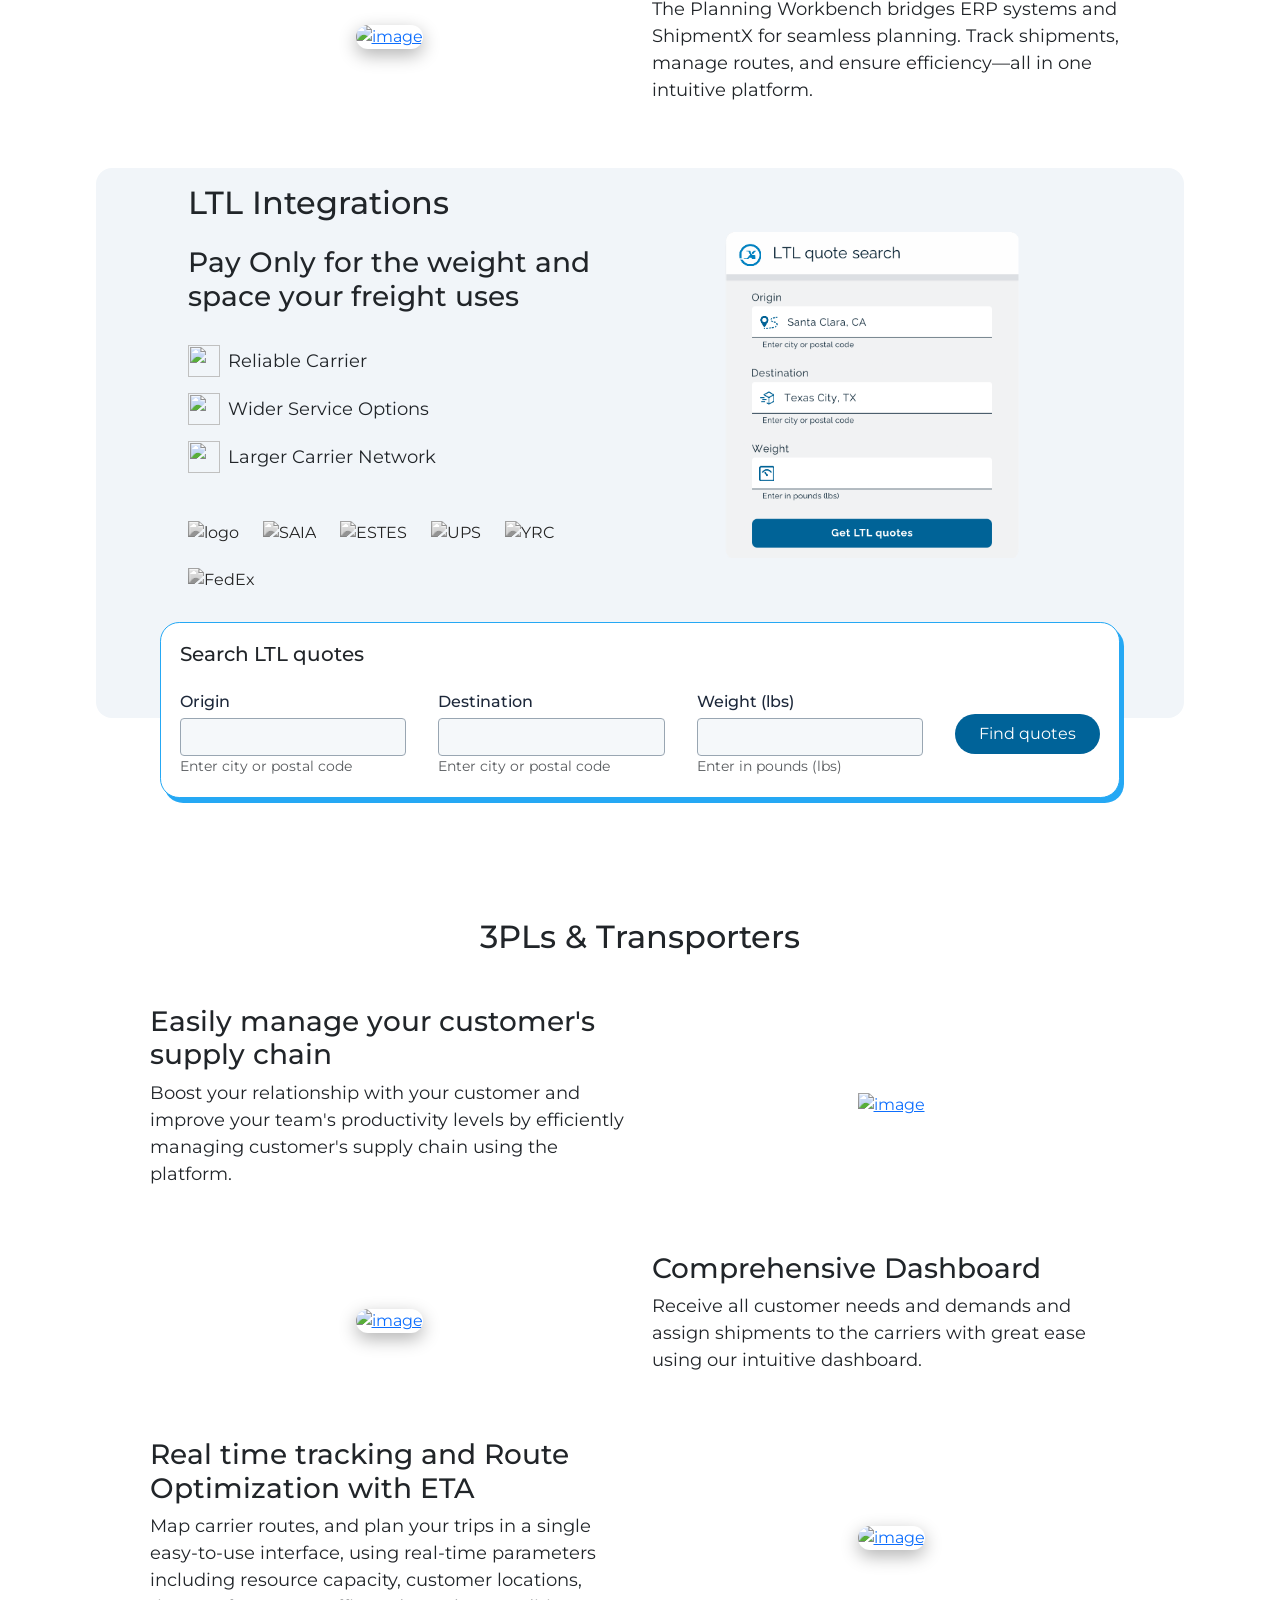
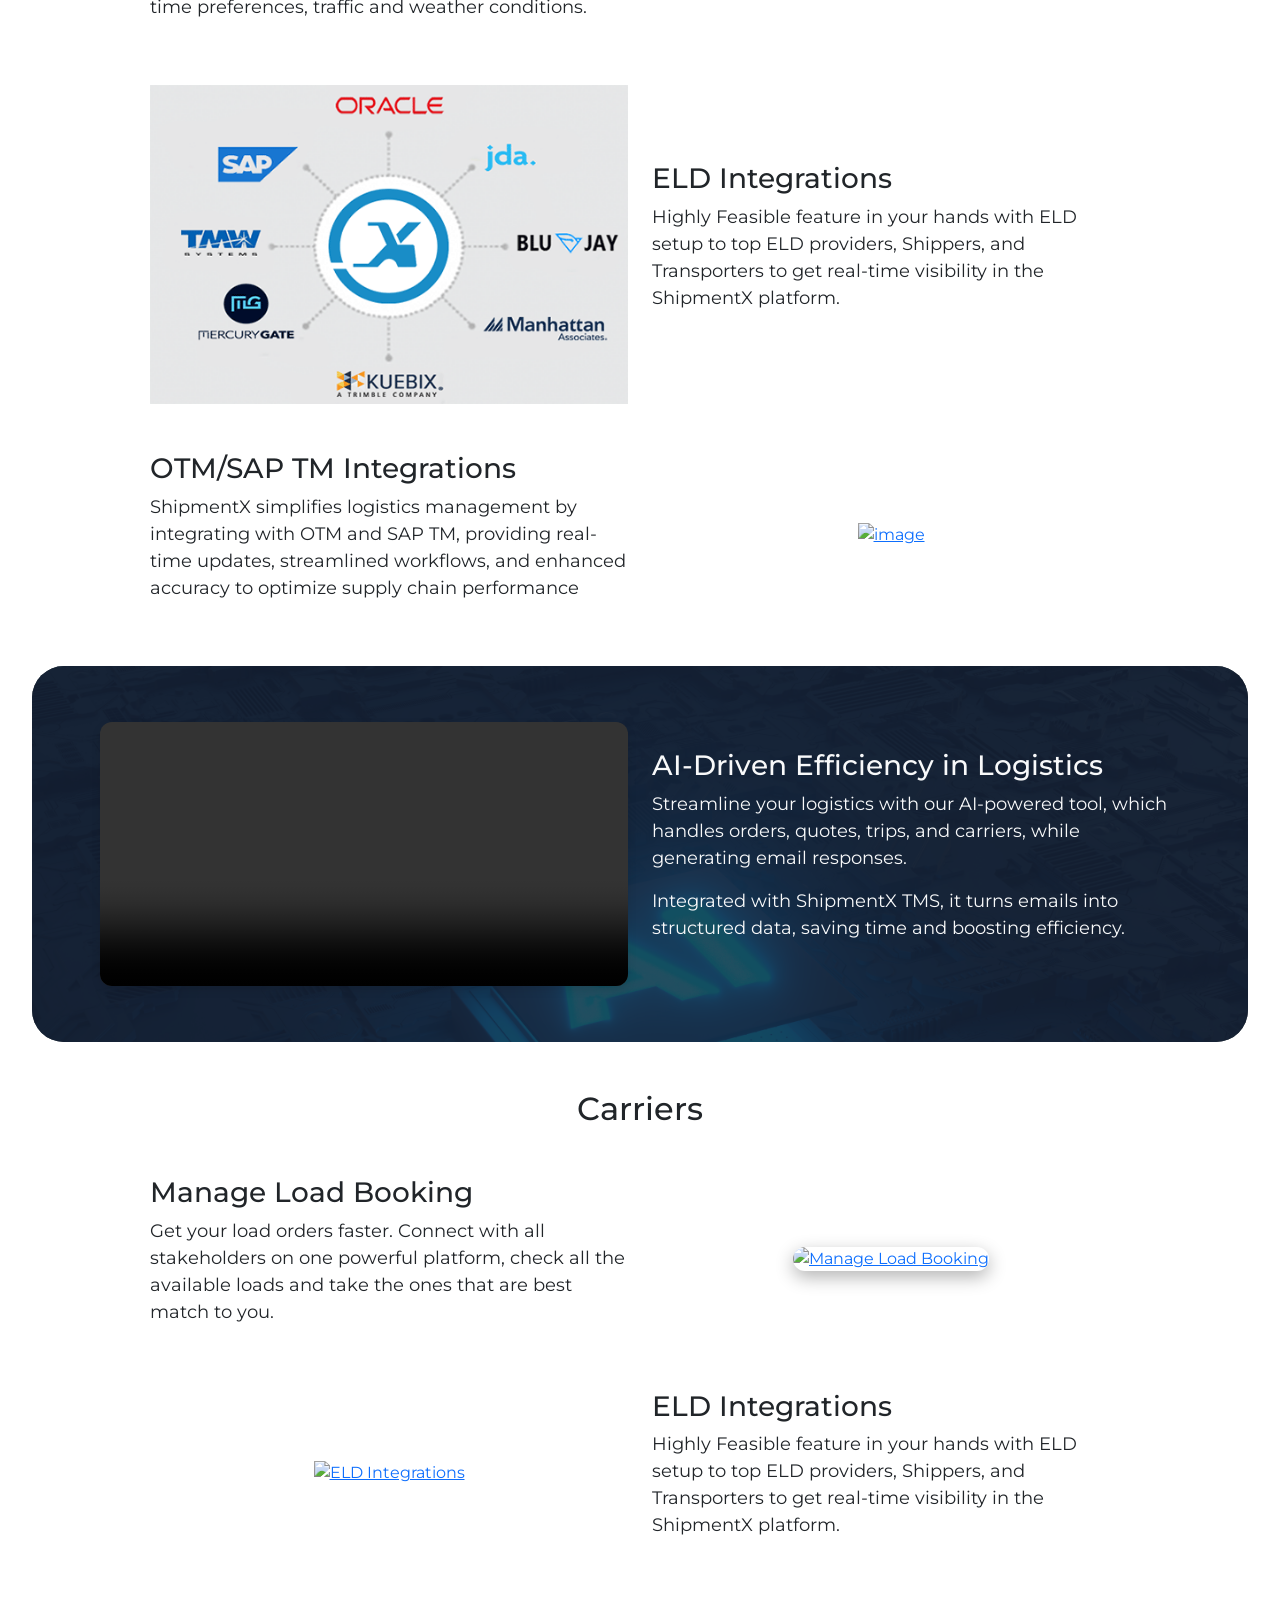
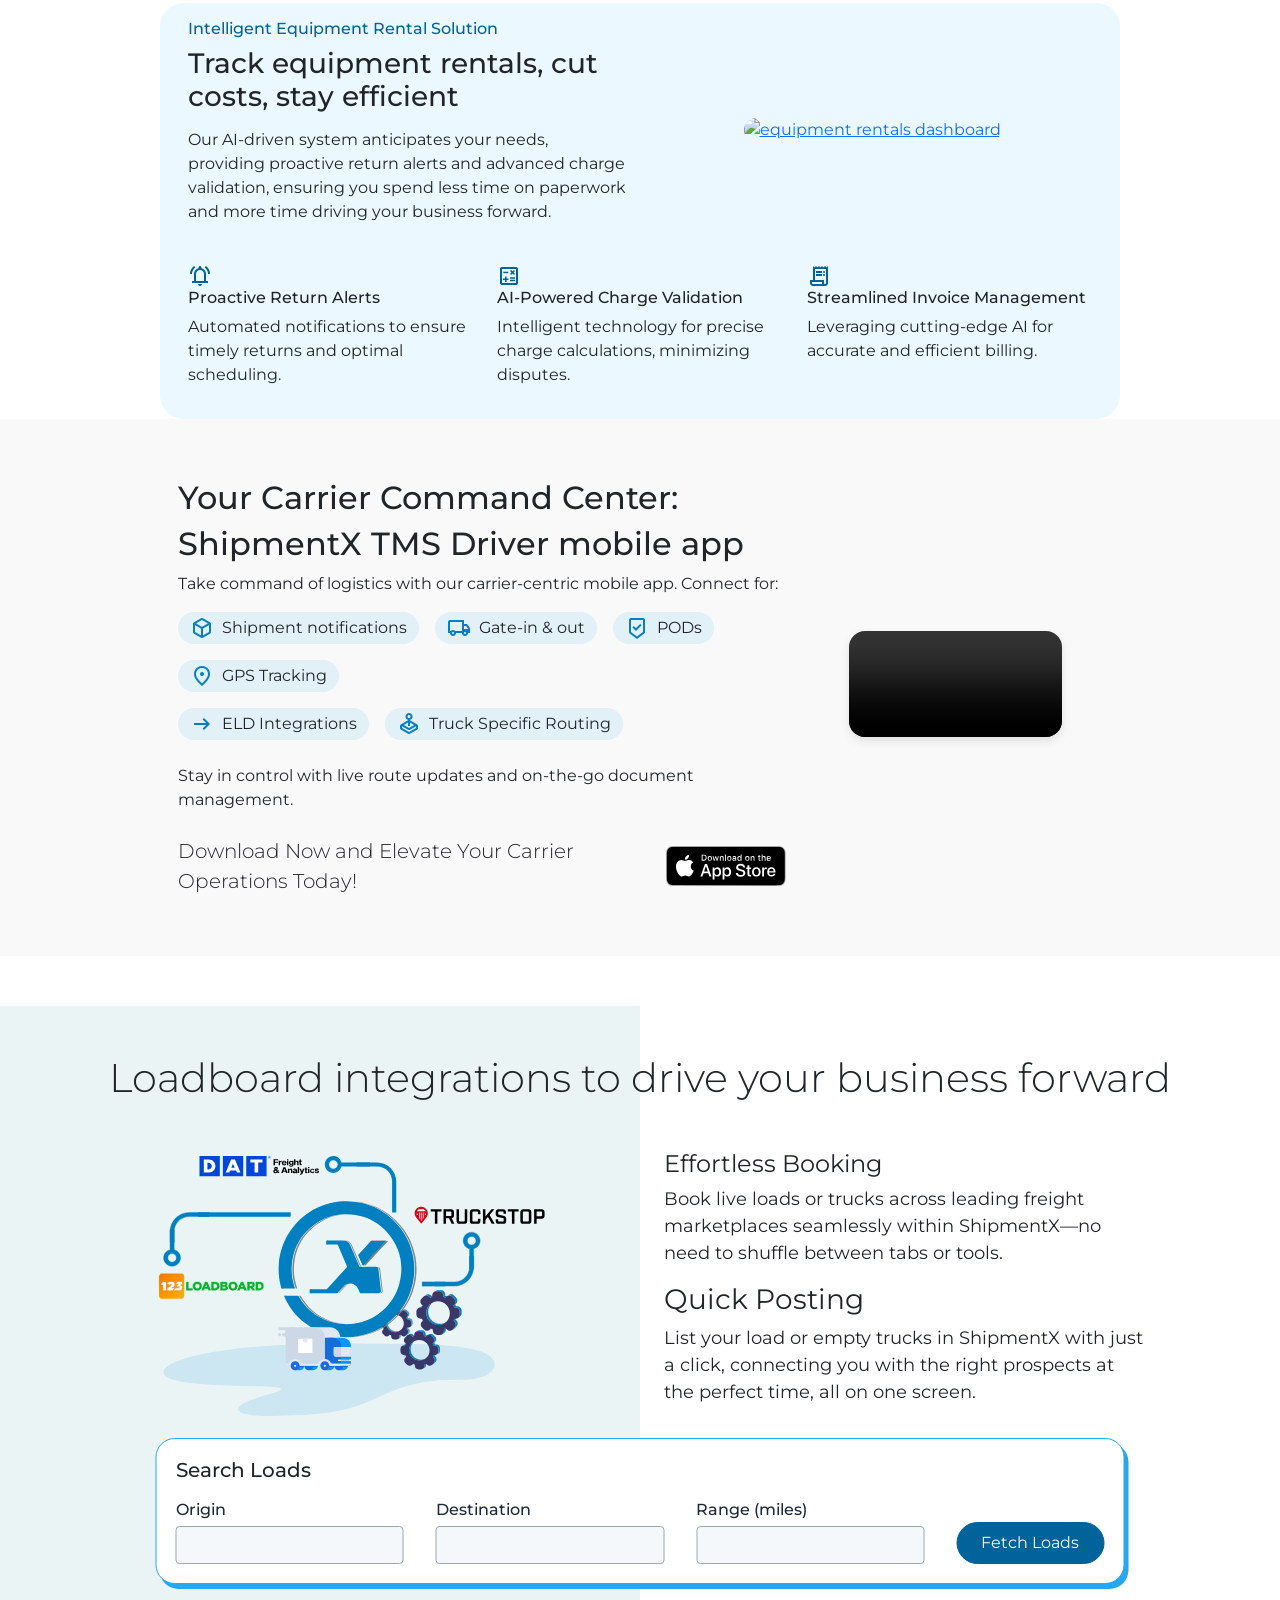
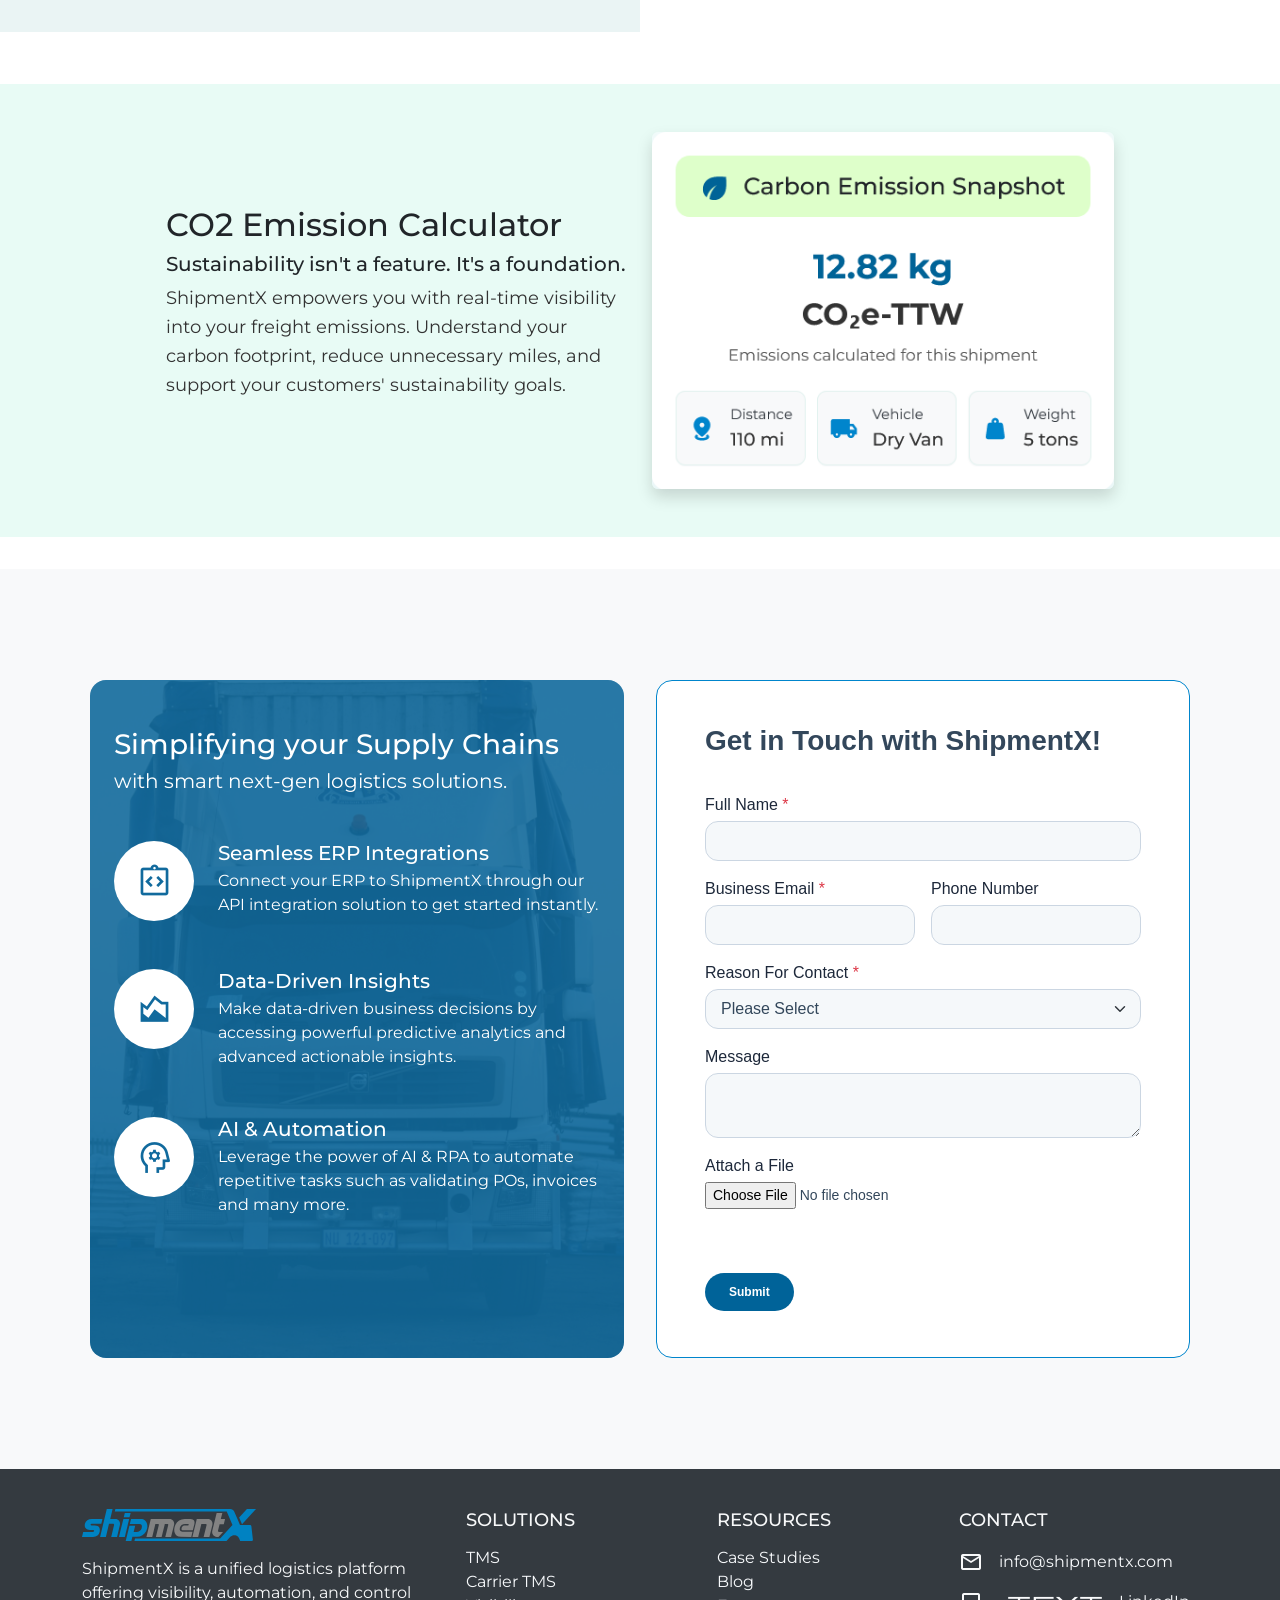
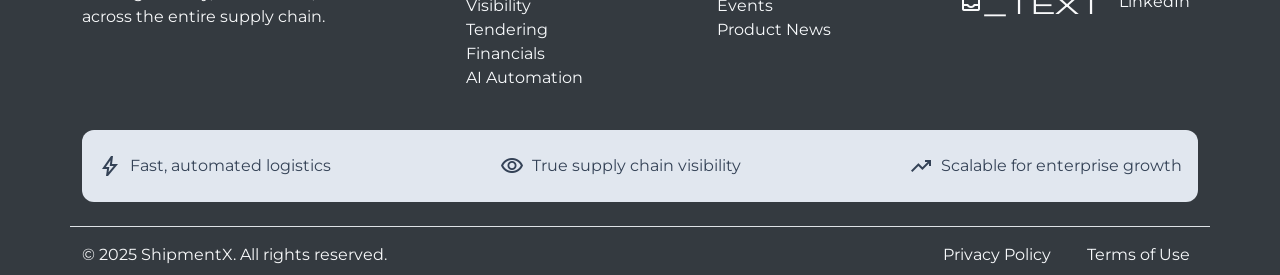
==== commit ed95fad6: "removed !important usage by css specificity" ====
--- a/home.html
+++ b/home.html
@@ -10,8 +10,6 @@
     <link href="https://fonts.googleapis.com/css2?family=Montserrat:wght@300;400;500;600;700&display=swap"
         rel="stylesheet">
     <link href="https://fonts.googleapis.com/css2?family=Material+Symbols+Outlined:FILL@0..1&display=swap" rel="stylesheet">
-
-
 </head>
 
 <body data-bs-spy="scroll" data-bs-target="#mainNavbar" data-bs-offset="80" tabindex="0">
@@ -108,7 +106,7 @@
 <section class="tms-section text-center py-5 mt-5">
     <div class="container">
         <h1 class="fw-light primary-font">Your TMS, Visibility, & Partner network</h1>
-        <span class="d-block h1 text-primary">Together.</span>
+        <span class="d-block h1 text-blue-dark">Together.</span>
         <a href="#" class="btn btn-primary mt-3">Get Demo</a>
 
         <div class="row mt-5 bg-light-blue rounded-5">
@@ -470,7 +468,7 @@
             <!-- Left Content -->
             <div class="col-lg-6">
                 <header class="mb-2">
-                    <h2 class="h6 text-primary">Intelligent Equipment Rental Solution</h2>
+                    <h2 class="h6 text-blue-dark">Intelligent Equipment Rental Solution</h2>
                     <p class="h3 mt-0 pb-3">Track equipment rentals, cut costs, stay efficient</p>
                 </header>
                 <p class="equipment-description">
@@ -493,7 +491,7 @@
         <div class="row text-left mt-4">
             <div class="col-md-4">
                 <article class="feature-item">
-                    <span class="material-symbols-outlined text-primary">
+                    <span class="material-symbols-outlined text-blue-dark">
                         notifications_active
                         </span>
                     <h3 class="h6 feature-item-title">Proactive Return Alerts</h3>
@@ -504,7 +502,7 @@
             </div>
             <div class="col-md-4">
                 <article class="feature-item">
-                    <span class="material-symbols-outlined text-primary">
+                    <span class="material-symbols-outlined text-blue-dark">
                         calculate
                         </span>
                     <h3 class="h6 feature-item-title">AI-Powered Charge Validation</h3>
@@ -515,7 +513,7 @@
             </div>
             <div class="col-md-4">
                 <article class="feature-item">
-                    <span class="material-symbols-outlined text-primary">
+                    <span class="material-symbols-outlined text-blue-dark">
                         receipt_long
                         </span>
                     <h3 class="h6 feature-item-title">Streamlined Invoice Management</h3>
--- a/style.css
+++ b/style.css
@@ -21,8 +21,6 @@
     font-family: var(--Montserrat-font);
     background-color: var(--white);
     scroll-behavior: smooth;
-    max-width: 100%;
-    overflow-x: hidden; 
 }
 
 
@@ -82,34 +80,30 @@
 }
 
 @media (max-width: 768px) {
-  .solution-menu.show {
-    display: block !important;
-    transform: none !important;
-    padding: 1rem 1.25rem;
-    position: absolute;
-    left: 50%;
-    transform: translateX(-50%);
-    width: calc(100% - 2rem);
-    max-height: 70vh;
+  .navbar-collapse .btn.btn-primary {
+    padding: 0.4rem 0.7rem;
+  }
+
+  .navbar .solution-menu.show {
+    display: block ;
+    transform: none;
+    --columns: repeat(1, 1fr);
+    --translateX: -1dvw;
+    height: 75dvh;
     overflow-y: auto;
-    border-radius: 1rem;
-    background: var(--white);
-  }
-
-  .solution-menu .dropdown-item {
-    display: block;
-    width: 100%;
-  }
-
+    scrollbar-width: none;
+    -ms-overflow-style: none;
+    box-shadow: none !important;
+  }
   .solution-menu .description {
     text-wrap: wrap;
-    font-size: 0.85rem;
-    margin-bottom: 0;
-  }
-
-}
-
-
+  }
+  
+.solution-menu .description {
+  font-size: 0.85rem;
+  margin-bottom: 0;
+}
+}
 
 
 /* tms section */
@@ -161,14 +155,13 @@
   }
 
 
-  .tms-section .card-img {
-    width: 10.5rem !important;  
-    height: 7.3125rem !important; 
-    max-width: none !important;
-    max-height: none !important;
+  .tms-section .feature-card .card-img {
+    width: 10.5rem;
+    height: 7.3125rem;
     margin: 1rem auto;
     display: block;
   }
+  
 
   .tms-section .feature-card {
     margin-bottom: 2rem;
@@ -176,8 +169,7 @@
 }
 
 
-
-/* LTL section */
+/* LTL Section */
 .ltl-section {
   background-color: #f1f5f9;
   padding: 0rem 5rem;
@@ -185,7 +177,7 @@
   border-radius: 1rem;
   margin: 0 auto;
   max-width: 85%;
-  margin-bottom: 12.5rem; 
+  margin-bottom: 12.5rem;
 
   .ltl-benefits {
     img {
@@ -207,11 +199,12 @@
 
     img {
       margin-right: 1rem;
-      max-width: 5rem; 
+      max-width: 5rem;
       height: clamp(2rem, calc(1rem + 1.75vw), 3rem);
       filter: grayscale(100%);
     }
   }
+
   .ltl-tab {
     position: absolute;
     left: 50%;
@@ -223,27 +216,28 @@
     margin-top: 1rem;
     width: 75%;
     box-shadow: 0.25rem 0.3125rem 0 var(--blue-primary);
-  
+
     h5 {
       margin-bottom: 1.5rem;
     }
-  
+
     .form-control {
-      border-color: var(--gray-border) !important;
+      border-color: var(--gray-border);
       background-color: var(--white-lighter);
       border-radius: 0.25rem;
       width: 100%;
+
       &:focus {
-        border-color: var(--blue-primary) !important;
+        border-color: var(--blue-primary);
         box-shadow: none;
         outline: none;
       }
     }
-  
+
     .btn-wrapper {
       display: flex;
       align-items: center;
-  
+
       .btn-primary {
         color: #fff;
         background-color: var(--blue-dark);
@@ -253,46 +247,46 @@
         width: 100%;
       }
     }
-  
+
     .col-auto {
       flex: 1 1 100%;
     }
-  
+
     .row.g-3 {
       row-gap: 1rem;
       column-gap: 1rem;
     }
-  
+
     @media (min-width: 768px) {
       .col-auto {
         flex: 1 1 calc(33.333% - 1rem);
       }
     }
-  
+
     @media (min-width: 992px) {
       .row.g-3 {
         display: flex;
-        flex-wrap: nowrap; 
+        flex-wrap: nowrap;
         align-items: flex-end;
       }
-  
+
       .col-auto {
         flex: 1 1 calc(25% - 1rem);
       }
-  
+
       .btn-wrapper {
         flex: 0 0 auto;
         align-self: center;
-  
+
         .btn-primary {
-          width: auto; 
+          width: auto;
         }
       }
     }
   }
 }
 
-/* Mobile adjustments */
+/* Mobile Adjustments */
 @media (max-width: 768px) {
   .ltl-section {
     padding: 0.5rem 1rem;
@@ -300,18 +294,18 @@
     margin-bottom: 2rem;
   }
 
-  .ltl-logos {
-    gap: 1.5rem !important;
+  .ltl-section .ltl-logos {
+    gap: 1.5rem;
     margin-left: 2.25rem;
     margin-bottom: 1.25rem;
   }
 
-  .ltl-tab {
-    position: relative !important;
-    width: auto !important;
-  }
-
-}
+  .ltl-section .ltl-tab {
+    position: relative;
+    width: auto;
+  }
+}
+
 
 
 /* ai section */
@@ -340,7 +334,7 @@
 }
 
 .ai-outer-container {
-  padding: 3.5rem 8rem; 
+  padding: 3.5rem; 
   position: relative;
 }
 
@@ -352,7 +346,8 @@
 }
 
 .email-parser-vid {
-  width: 37.5625rem !important; 
+  width: 100%;
+  max-width:690px;
   height: auto;
   border-radius: 0.75rem;
   box-shadow: 0 0.25rem 0.625rem var(--shadow-color); 
@@ -363,26 +358,26 @@
 }
 
 .ai-section-para {
-  max-width: 31rem;
+  max-width: 48rem;
   width: 100%;
   font-size: 1.125rem;
 }
 
 @media (min-width: 992px) {
-  .ai-section-para {
-    margin-left: 2rem; 
-  }
-
   .ai-container {
     display: flex;
     justify-content: space-between;
     align-items: center;
-    flex-wrap: wrap;
-  }
+    flex-wrap: nowrap; 
+    gap: 2rem; 
+  }
+
 
   .col-lg-6 {
-    flex: 0 0 auto;
-  }
+    flex: 0 0 50%;
+    max-width: 50%;
+  }
+
 }
 
 @media (max-width: 991px) {
@@ -392,12 +387,6 @@
 
   .ai-outer-container {
     padding: 2.5rem 2.3rem; 
-  }
-
-  .email-parser-vid {
-    width: 100% !important;
-    max-width: calc(100vw - 2rem); 
-    height: auto;
   }
 
   .ai-section-para {
@@ -490,8 +479,8 @@
   }
 }
 
-.text-primary {
-  color:var(--blue-dark) !important;
+.text-blue-dark {
+  color:var(--blue-dark);
 }
 
 @media (max-width:768px) {
@@ -504,7 +493,6 @@
       padding-left: 0;
       padding-right: 0;
     }
-  
 } 
 } 
 /* your carrier section */
@@ -590,14 +578,12 @@
     padding-right: 0;
   }
 }
-
-/* loadboard section */
+/* Loadboard Section */
 .loadboard-section {
   position: relative;
   overflow: hidden;
-  margin-bottom: 3.25rem; 
+  margin-bottom: 3.25rem;
   padding-top: 3rem;
-  padding-bottom: 12rem;
 
   .loadboard-left-bg {
     position: absolute;
@@ -635,11 +621,13 @@
       }
     }
   }
+
   .fw-loadboard-normal {
     font-weight: 300;
   }
+
   .loadboard-tab {
-    position: absolute;
+    position: relative;
     left: 50%;
     transform: translateX(-50%);
     background: var(--white);
@@ -649,76 +637,74 @@
     margin-top: 1rem;
     width: 85%;
     box-shadow: 0.25rem 0.3125rem 0 var(--blue-primary);
-    bottom: -9rem;
-    z-index: 5;
-  
+
     h3 {
       margin-bottom: 1.5rem;
     }
-  
+
     .form-control {
-      border-color: var(--gray-border) !important;
+      border: 1px solid var(--gray-border);
       background-color: var(--white-lighter);
       border-radius: 0.25rem;
       width: 100%;
-  
+
       &:focus {
-        border-color: var(--blue-primary) !important;
+        border-color: var(--blue-primary);
         box-shadow: none;
         outline: none;
       }
     }
-  
+
     .btn-wrapper {
       display: flex;
       align-items: center;
-  
+
       .btn-primary {
         color: #fff;
         background-color: var(--blue-dark);
-        border-color: var(--blue-dark);
+        border: 1px solid var(--blue-dark);
         border-radius: 2rem;
         padding: 0.5rem 1.5rem;
         width: 100%;
       }
     }
-  
+
     .col-auto {
       flex: 1 1 100%;
     }
-  
+
     .row.g-3 {
       row-gap: 1rem;
       column-gap: 1rem;
     }
-  
+
     @media (min-width: 768px) {
       .col-auto {
         flex: 1 1 calc(33.333% - 1rem);
       }
     }
-  
+
     @media (min-width: 992px) {
       .row.g-3 {
         display: flex;
         flex-wrap: nowrap;
         align-items: flex-end;
       }
-  
+
       .col-auto {
         flex: 1 1 calc(25% - 1rem);
       }
-  
+
       .btn-wrapper {
         flex: 0 0 auto;
         align-self: end;
-  
+
         .btn-primary {
           width: auto;
         }
       }
     }
-  
+
     @media (max-width: 991.98px) {
       position: static;
       transform: none;
@@ -726,8 +712,9 @@
       margin-top: 2rem;
     }
   }
-}  
-
+}
+
+/* Mobile Styles */
 @media (max-width: 768px) {
   .loadboard-section {
     padding: 0.5rem 1rem;
@@ -735,6 +722,7 @@
     .loadboard-left-bg {
       width: 100%;
     }
+
     .col-lg-6 {
       padding-left: 0 !important;
       padding-right: 0 !important;
@@ -757,19 +745,16 @@
       }
     }
   }
-
-  .loadboard-tab {
-    .form-control {
-      border-color: var(--gray-border) !important;
-    }
-  }
-}
+}
+
 
 
 
 /* co2 section */
 .co2-section {
   background-color: hsl(162.5, 69.7%, 94.6%);
+  margin-bottom: 2rem;
+  padding: 2rem 0;
 
   .container.custom-padding {
     padding-left: 6rem;
@@ -803,18 +788,20 @@
     }
   }
 }
-@media (max-width:768px){
-  .container.custom-padding {
-    padding: 0.5rem 1rem !important;
-}
-.co2-section{
-  margin-bottom: 30px;
-  padding-top: 1.2rem !important;
-  padding-bottom: 1.2rem !important;
-}
-}
-  
-
+
+/* Responsive styles */
+@media (max-width: 768px) {
+  .co2-section {
+    margin-bottom: 1.875rem;
+    padding-top: 1.2rem;
+    padding-bottom: 1.2rem;
+  }
+
+  .co2-section .container.custom-padding {
+    padding-left: 1rem;
+    padding-right: 1rem;
+  }
+}
 
 
 
@@ -827,7 +814,7 @@
   margin: 0 auto;
 
 
-  @media (max-width: 768px) {
+  @media (max-width: 992px) {
     grid-template-columns: 1fr;
     row-gap: 2rem;
     margin-bottom: 1.875rem;
@@ -860,6 +847,15 @@
       align-items: center;
     }
   }
+
+  @media (min-width:768px) {
+    .contact-info{
+      max-width: none;
+    }
+    .contact-form{
+      max-width: none;
+    }
+  }
 }
 
 #contact {
@@ -867,7 +863,8 @@
 }
 .contact-info {
   background-color: var(--blue-strong);
-  width: 33.6875rem;
+  max-width: 33.6875rem;
+  width:100%;
   height: 42.4125rem;
   position: relative;
   overflow: hidden;
@@ -891,11 +888,12 @@
 }
 
 .fw-normal {
-  font-weight: 400 !important;
+  font-weight: 400;
 }
 
 .contact-form {
-  width: 33.6875rem;
+  max-width:33.6875rem;
+  width: 100%;
   height: 42.4125rem;
   font-family: var(--helvetica-font);
 }
@@ -920,7 +918,7 @@
 }
 
 textarea.hs-input {
-  height: 4.1rem !important;
+  height: 4.1rem ;
 }
 
 .native-file-input {
@@ -959,7 +957,7 @@
   min-height: 2.25rem;
 
   .contact-icons {
-    font-size: 2.3125rem !important;
+    font-size: 2.3125rem ;
   }
 }
 
@@ -1047,6 +1045,29 @@
   }
 }
 
+
+@media screen and (max-width: 992px) {
+
+  .Footer .footer-row {
+    grid-template-columns: 21rem repeat(2, 1fr);
+    gap: 1rem;
+  }
+  .contact-footer {
+    grid-column: 1 / -1;
+  }
+  .contact-links {
+    display: grid;
+    grid-template-columns: repeat(3, auto);
+    gap: 0.5rem 1rem;
+    justify-content: space-between;
+  }
+}
+
+@media screen and (max-width: 576px) {
+  .contact-links {
+    grid-template-columns: repeat(auto-fit, minmax(12.75rem, 1fr));
+  }    
+}
 @media screen and (max-width: 768px) {
   .Footer {
     .footer-row {
@@ -1070,20 +1091,4 @@
   footer p {
     padding-left: 5px;
   }
-}
-
-
-
-
-
-
-
-
-
-
-
-
-
-
-
-
+}
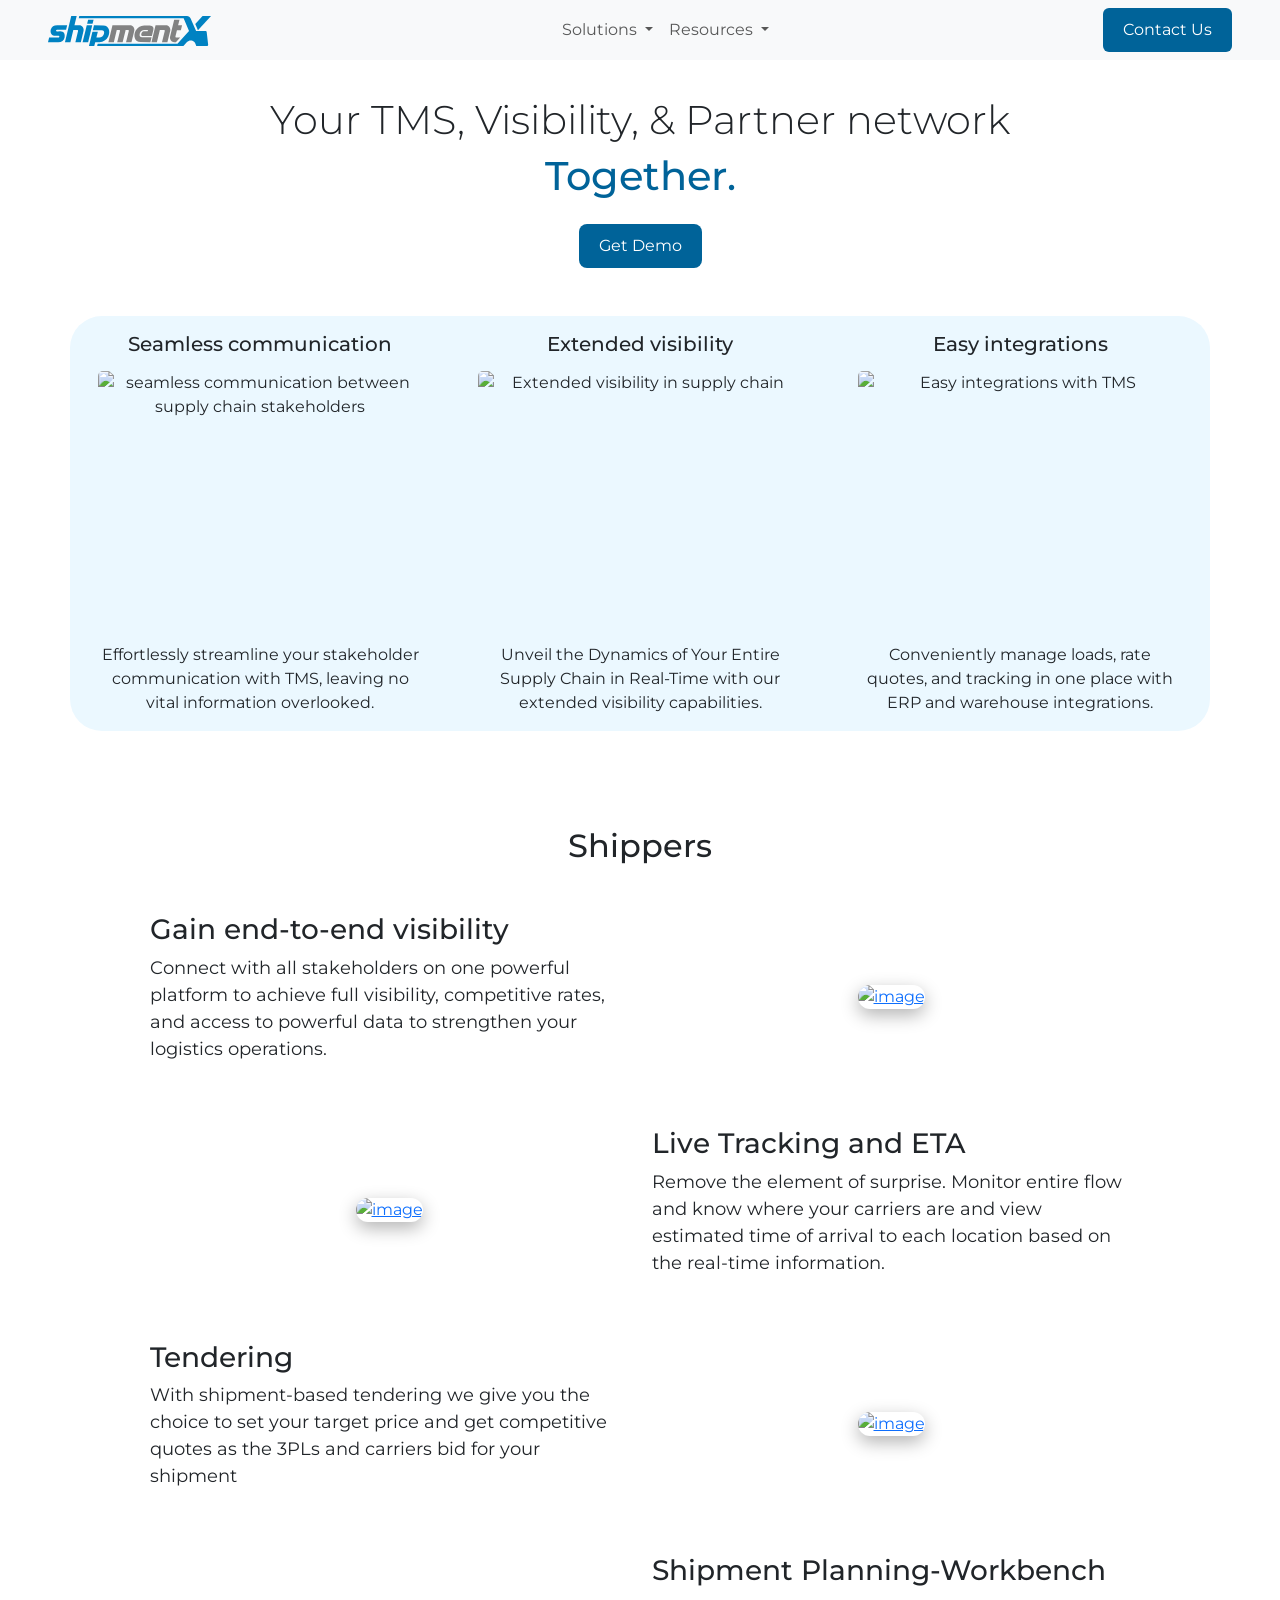
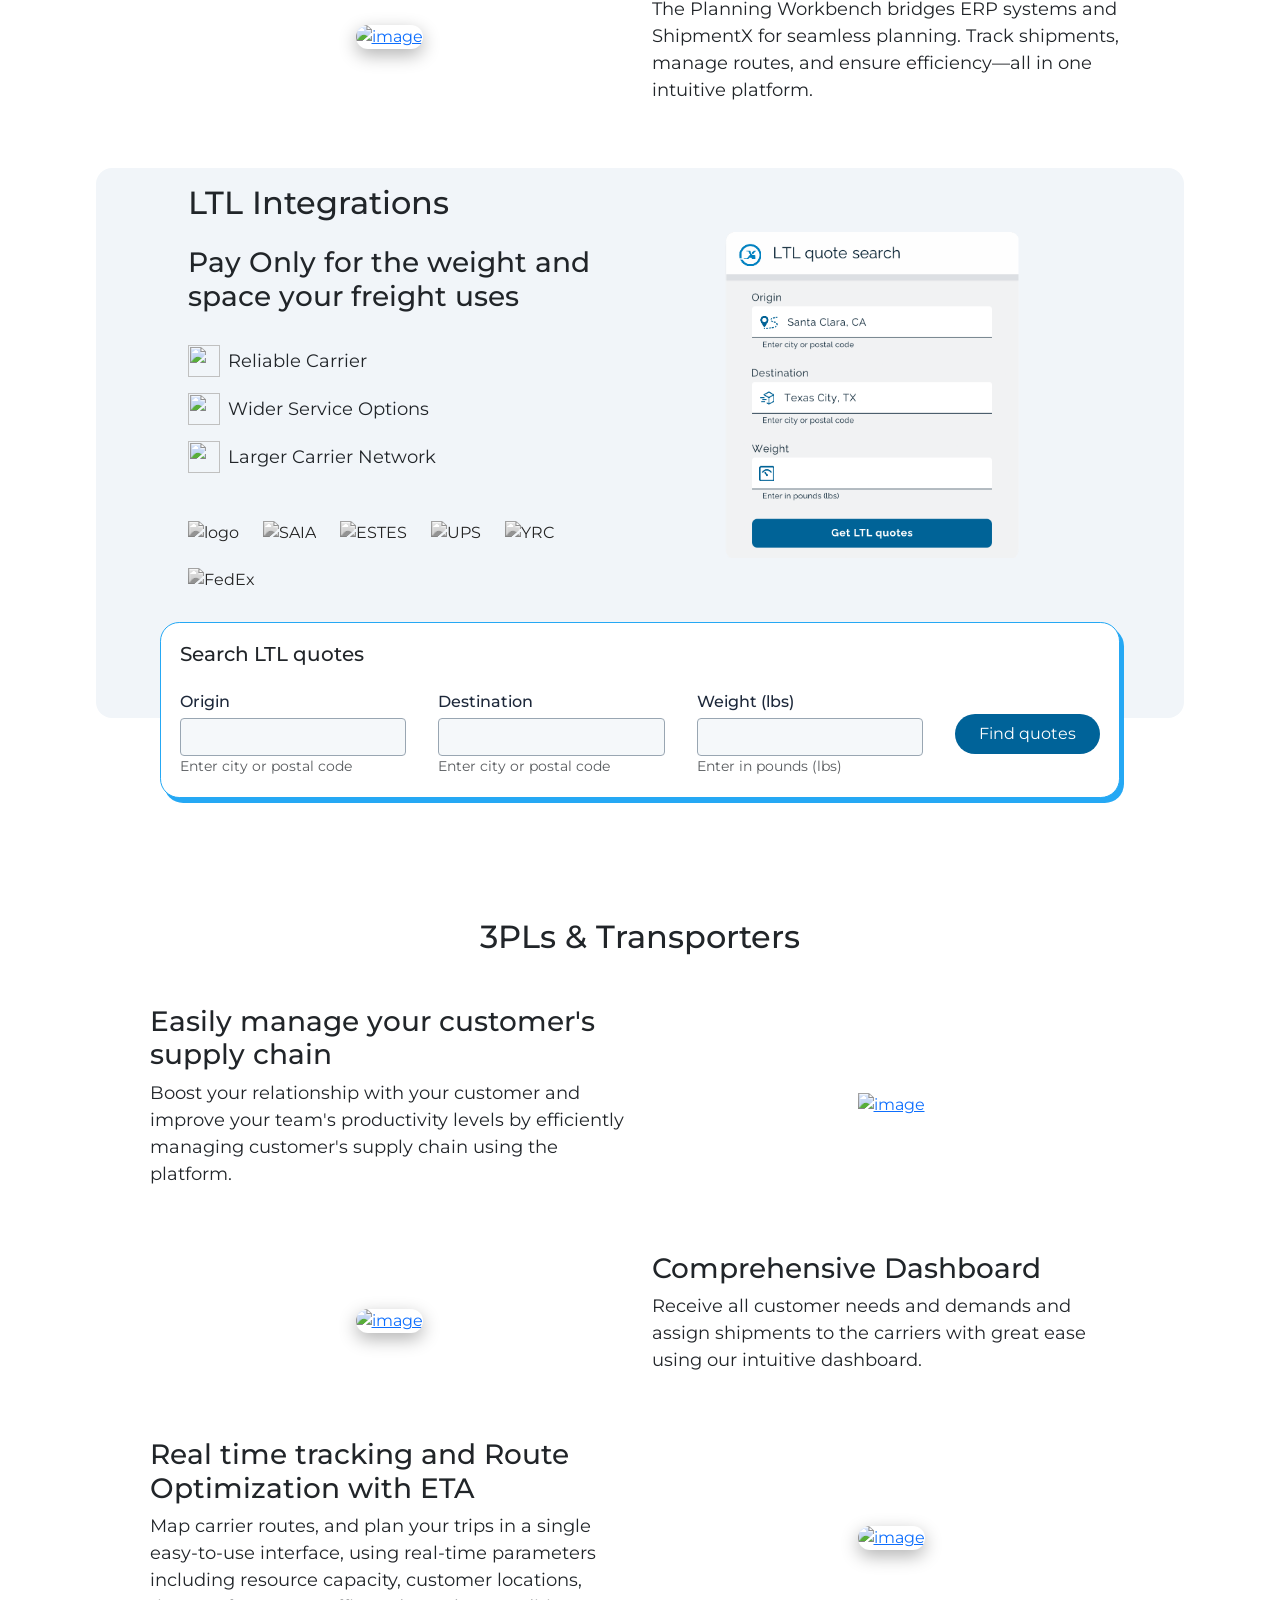
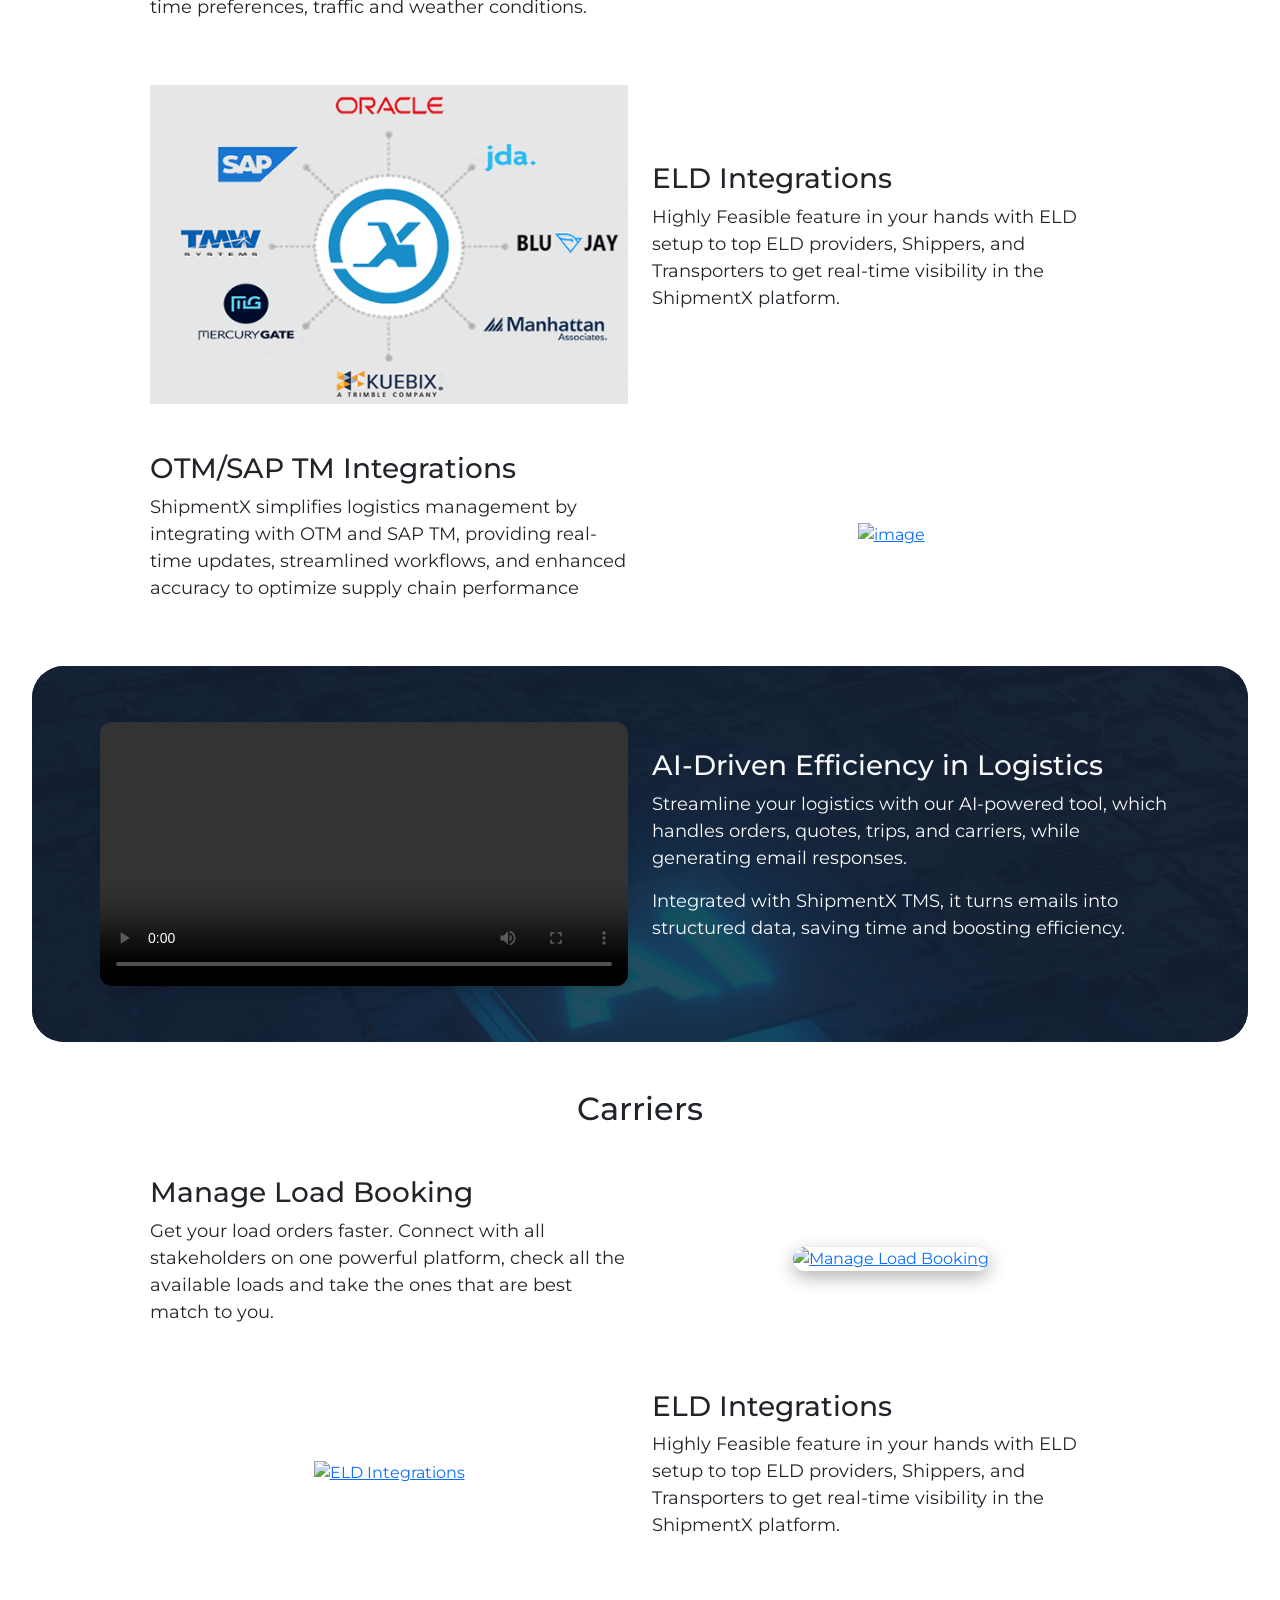
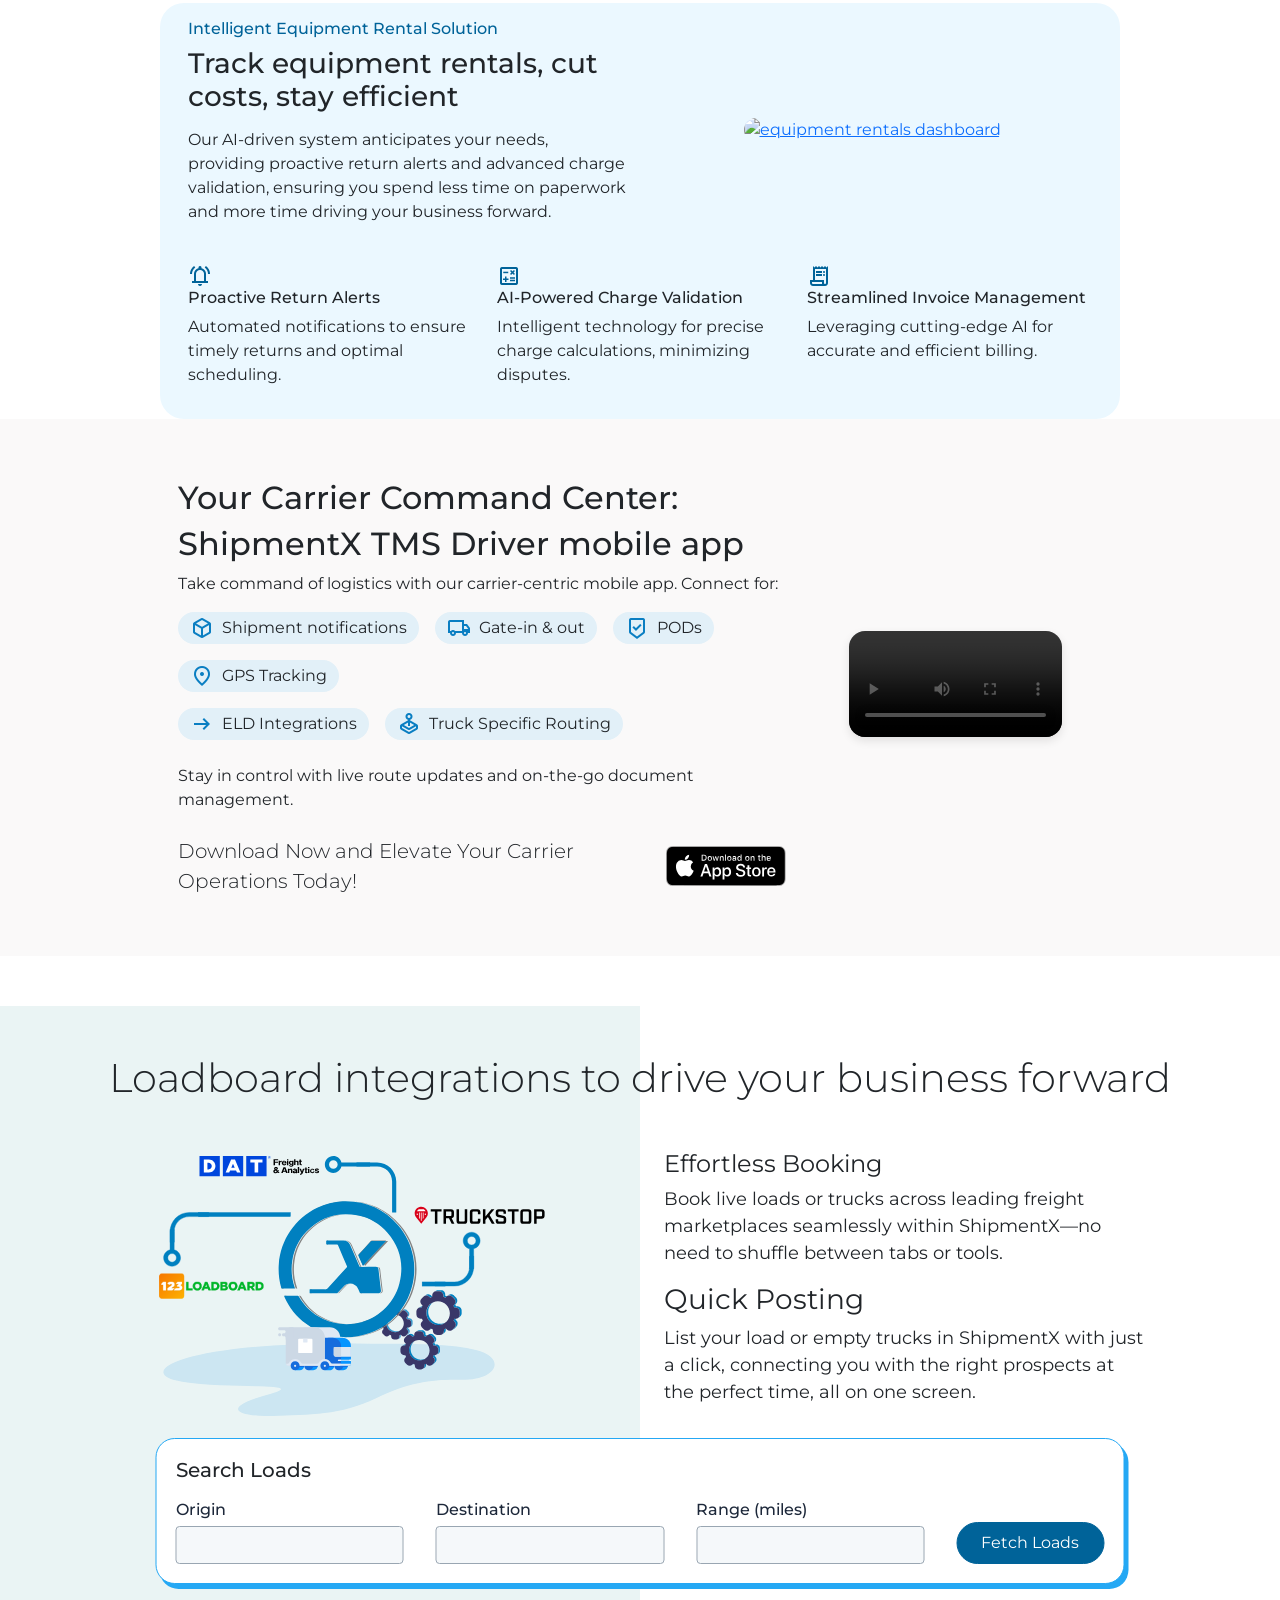
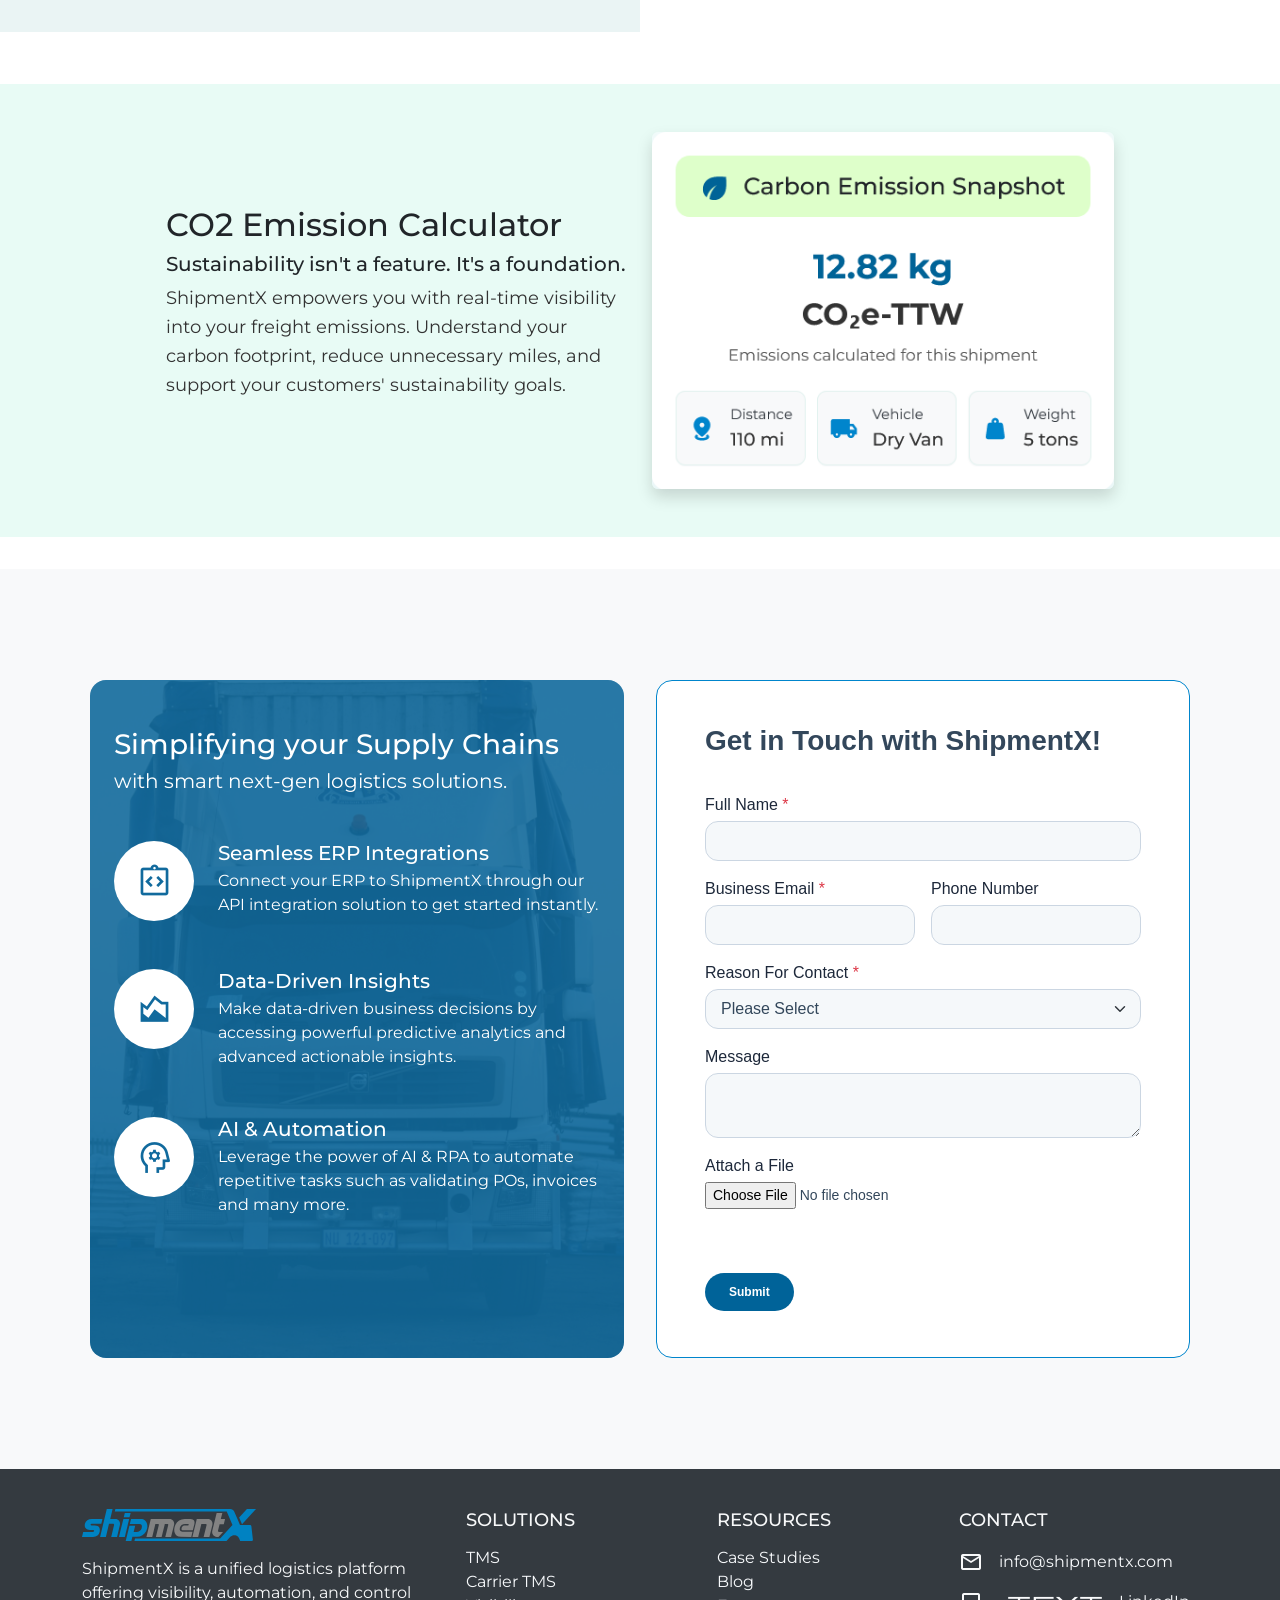
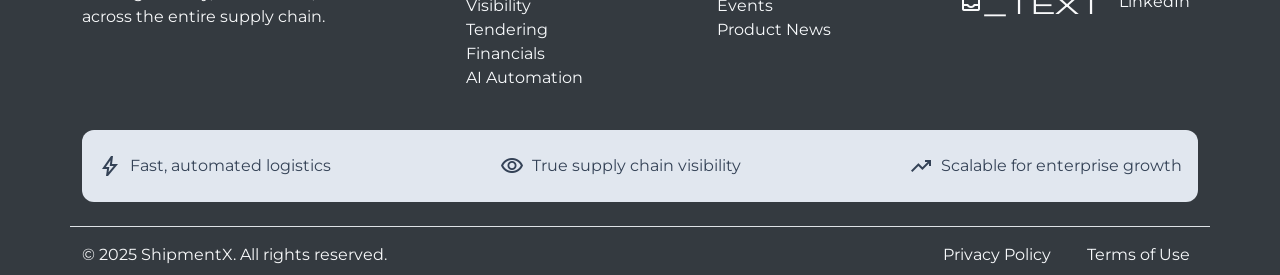
==== commit 7ee77c13: "added G lightbox for all the images in homepage" ====
--- a/home.html
+++ b/home.html
@@ -10,6 +10,8 @@
     <link href="https://fonts.googleapis.com/css2?family=Montserrat:wght@300;400;500;600;700&display=swap"
         rel="stylesheet">
     <link href="https://fonts.googleapis.com/css2?family=Material+Symbols+Outlined:FILL@0..1&display=swap" rel="stylesheet">
+    <link rel="stylesheet" href="https://cdn.jsdelivr.net/npm/glightbox/dist/css/glightbox.min.css">
+
 </head>
 
 <body data-bs-spy="scroll" data-bs-target="#mainNavbar" data-bs-offset="80" tabindex="0">
@@ -177,7 +179,8 @@
             </p>
         </div>
         <div class="col-lg-6 text-center">
-            <a href="https://www.shipmentx.com/assets/thumbnails/By-Milestone.jpg">
+            <a href="https://www.shipmentx.com/assets/thumbnails/By-Milestone.jpg"  class="glightbox"
+            data-gallery="gallery1">
                 <img src="https://www.shipmentx.com/assets/thumbnails/By-Milestone.jpg" alt="image"
                     class="img-fluid indeximg">
             </a>
@@ -186,7 +189,8 @@
     <!-- Second Article-->
     <article class="row align-items-center mb-5">
         <div class="col-lg-6 text-center order-2 order-lg-1">
-            <a href="https://www.shipmentx.com/assets/thumbnails/Live-Tracking-and-ETA-Image.jpg">
+            <a href="https://www.shipmentx.com/assets/thumbnails/Live-Tracking-and-ETA-Image.jpg"  class="glightbox"
+            data-gallery="gallery1">
                 <img src="https://www.shipmentx.com/assets/thumbnails/Live-Tracking-and-ETA-Image.jpg" alt="image"
                     class="img-fluid indeximg">
             </a>
@@ -209,7 +213,8 @@
             </p>
         </div>
         <div class="col-lg-6 text-center">
-            <a href="https://www.shipmentx.com/assets/thumbnails/Tendering-1.jpg">
+            <a href="https://www.shipmentx.com/assets/thumbnails/Tendering-1.jpg"  class="glightbox"
+            data-gallery="gallery1">
                 <img src="https://www.shipmentx.com/assets/thumbnails/Tendering-1.jpg" alt="image"
                     class="img-fluid indeximg">
             </a>
@@ -218,7 +223,8 @@
     <!-- fourth Article-->
     <article class="row align-items-center mb-5">
         <div class="col-lg-6 text-center order-2 order-lg-1">
-            <a href="https://www.shipmentx.com/assets/thumbnails/planning-workbench.jpg">
+            <a href="https://www.shipmentx.com/assets/thumbnails/planning-workbench.jpg"  class="glightbox"
+            data-gallery="gallery1">
                 <img src="https://www.shipmentx.com/assets/thumbnails/planning-workbench.jpg" alt="image"
                     class="img-fluid indeximg">
             </a>
@@ -323,7 +329,8 @@
             </p>
         </div>
         <div class="col-lg-6 text-center">
-            <a href="https://www.shipmentx.com/assets/thumbnails/livetracking112.png">
+            <a href="https://www.shipmentx.com/assets/thumbnails/livetracking112.png"  class="glightbox"
+            data-gallery="gallery1">
                 <img src="https://www.shipmentx.com/assets/thumbnails/livetracking112.png" alt="image"
                     class="img-fluid ">
             </a>
@@ -332,7 +339,8 @@
     <!-- Second Article-->
     <article class="row align-items-center mb-5">
         <div class="col-lg-6 text-center order-2 order-lg-1">
-            <a href="https://www.shipmentx.com/assets/thumbnails/Carrier-Dashboard.jpg">
+            <a href="https://www.shipmentx.com/assets/thumbnails/Carrier-Dashboard.jpg"  class="glightbox"
+            data-gallery="gallery1">
                 <img src="https://www.shipmentx.com/assets/thumbnails/Carrier-Dashboard.jpg" alt="image"
                     class="img-fluid indeximg">
             </a>
@@ -356,7 +364,8 @@
             </p>
         </div>
         <div class="col-lg-6 text-center">
-            <a href="https://www.shipmentx.com/assets/thumbnails/Route-Optimization-With-ETA.jpg">
+            <a href="https://www.shipmentx.com/assets/thumbnails/Route-Optimization-With-ETA.jpg"  class="glightbox"
+            data-gallery="gallery1">
                 <img src="https://www.shipmentx.com/assets/thumbnails/Route-Optimization-With-ETA.jpg" alt="image"
                     class="img-fluid indeximg">
             </a>
@@ -365,7 +374,8 @@
     <!-- fourth Article-->
     <article class="row align-items-center mb-5">
         <div class="col-lg-6 text-center order-2 order-lg-1">
-            <a href="public/images/oracle.png">
+            <a href="public/images/oracle.png"  class="glightbox"
+            data-gallery="gallery1">
                 <img src="public/images/oracle.png" alt="ELD Integrations" class="img-fluid">
             </a>
         </div>
@@ -388,7 +398,8 @@
             </p>
         </div>
         <div class="col-lg-6 text-center">
-            <a href="https://www.shipmentx.com/assets/thumbnails/otm-sap-integrations-2.gif">
+            <a href="https://www.shipmentx.com/assets/thumbnails/otm-sap-integrations-2.gif"  class="glightbox"
+            data-gallery="gallery1">
                 <img src="https://www.shipmentx.com/assets/thumbnails/otm-sap-integrations-2.gif" alt="image"
                     class="img-fluid ">
             </a>
@@ -434,7 +445,8 @@
         </div>
         <!-- Right Column-->
         <div class="col-lg-6 text-center">
-            <a href="https://www.shipmentx.com/assets/thumbnails/livetrack in tms.PNG">
+            <a href="https://www.shipmentx.com/assets/thumbnails/livetrack in tms.PNG"  class="glightbox"
+            data-gallery="gallery1">
                 <img src="https://www.shipmentx.com/assets/thumbnails/livetrack in tms.PNG"
                     alt="Manage Load Booking" class=" img-fluid indeximg">
             </a>
@@ -444,7 +456,8 @@
     <article class="row align-items-center mb-5">
         <!-- Left Column -->
         <div class="col-lg-6 text-center order-2 order-lg-1">
-            <a href="https://www.shipmentx.com/assets/images/anygps-flow-640x360.gif">
+            <a href="https://www.shipmentx.com/assets/images/anygps-flow-640x360.gif"  class="glightbox"
+            data-gallery="gallery1">
                 <img src="https://www.shipmentx.com/assets/images/anygps-flow-640x360.gif" alt="ELD Integrations"
                     class="img-fluid">
             </a>
@@ -480,7 +493,8 @@
 
             <!-- Right Image -->
             <div class="col-lg-6 text-center">
-                <a href="https://www.shipmentx.com/assets/thumbnails/equipment-rental-dashboard.jpg">
+                <a href="https://www.shipmentx.com/assets/thumbnails/equipment-rental-dashboard.jpg"  class="glightbox"
+                data-gallery="gallery1">
                     <img src="https://www.shipmentx.com/assets/thumbnails/equipment-rental-dashboard.jpg"
                         alt="equipment rentals dashboard" class="img-fluid rental-image">
                 </a>
@@ -880,6 +894,15 @@
 
 
 <script src="https://cdn.jsdelivr.net/npm/bootstrap@5.3.0/dist/js/bootstrap.bundle.min.js"></script>
+<script src="https://cdn.jsdelivr.net/npm/glightbox/dist/js/glightbox.min.js"></script>
+<script>// G light box.
+    const lightbox = GLightbox({
+        selector: '.glightbox',
+        touchNavigation: true,
+        loop: true,
+      });
+</script>
+
 </body>
 
 </html>
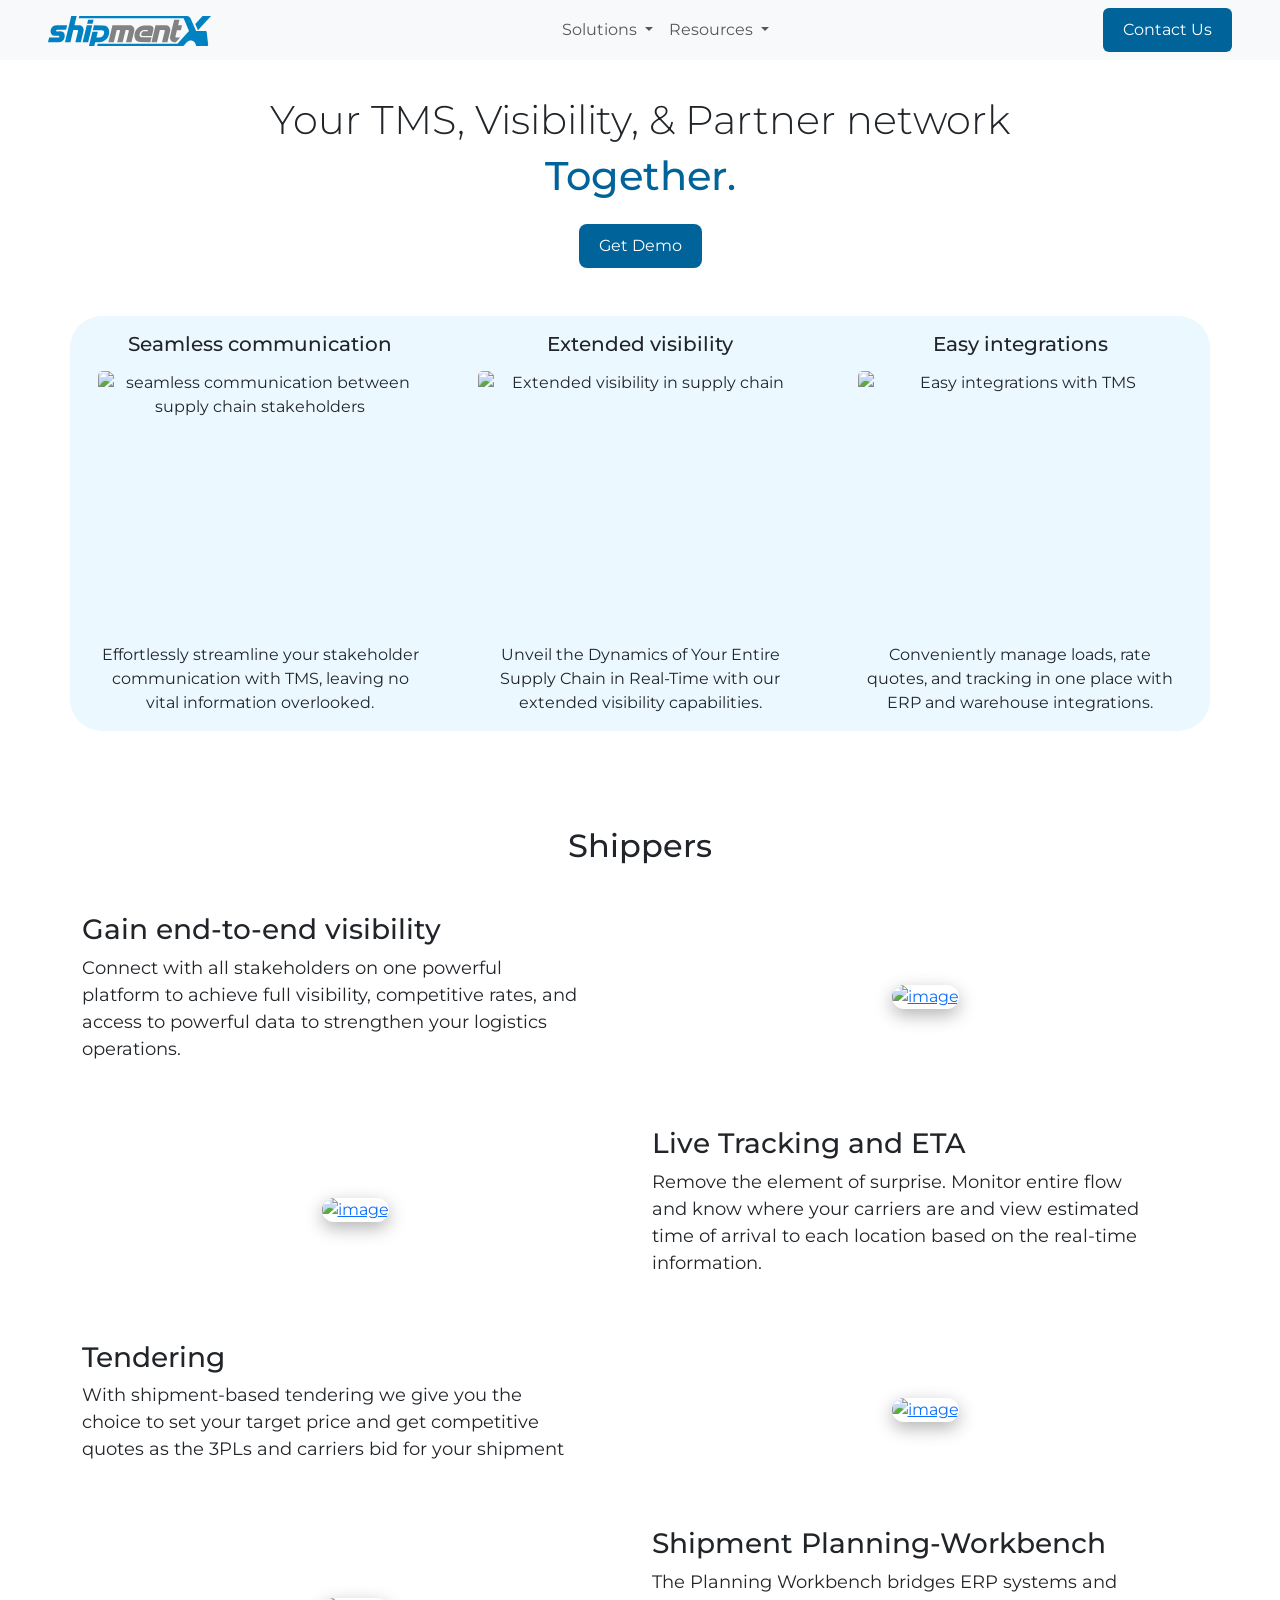
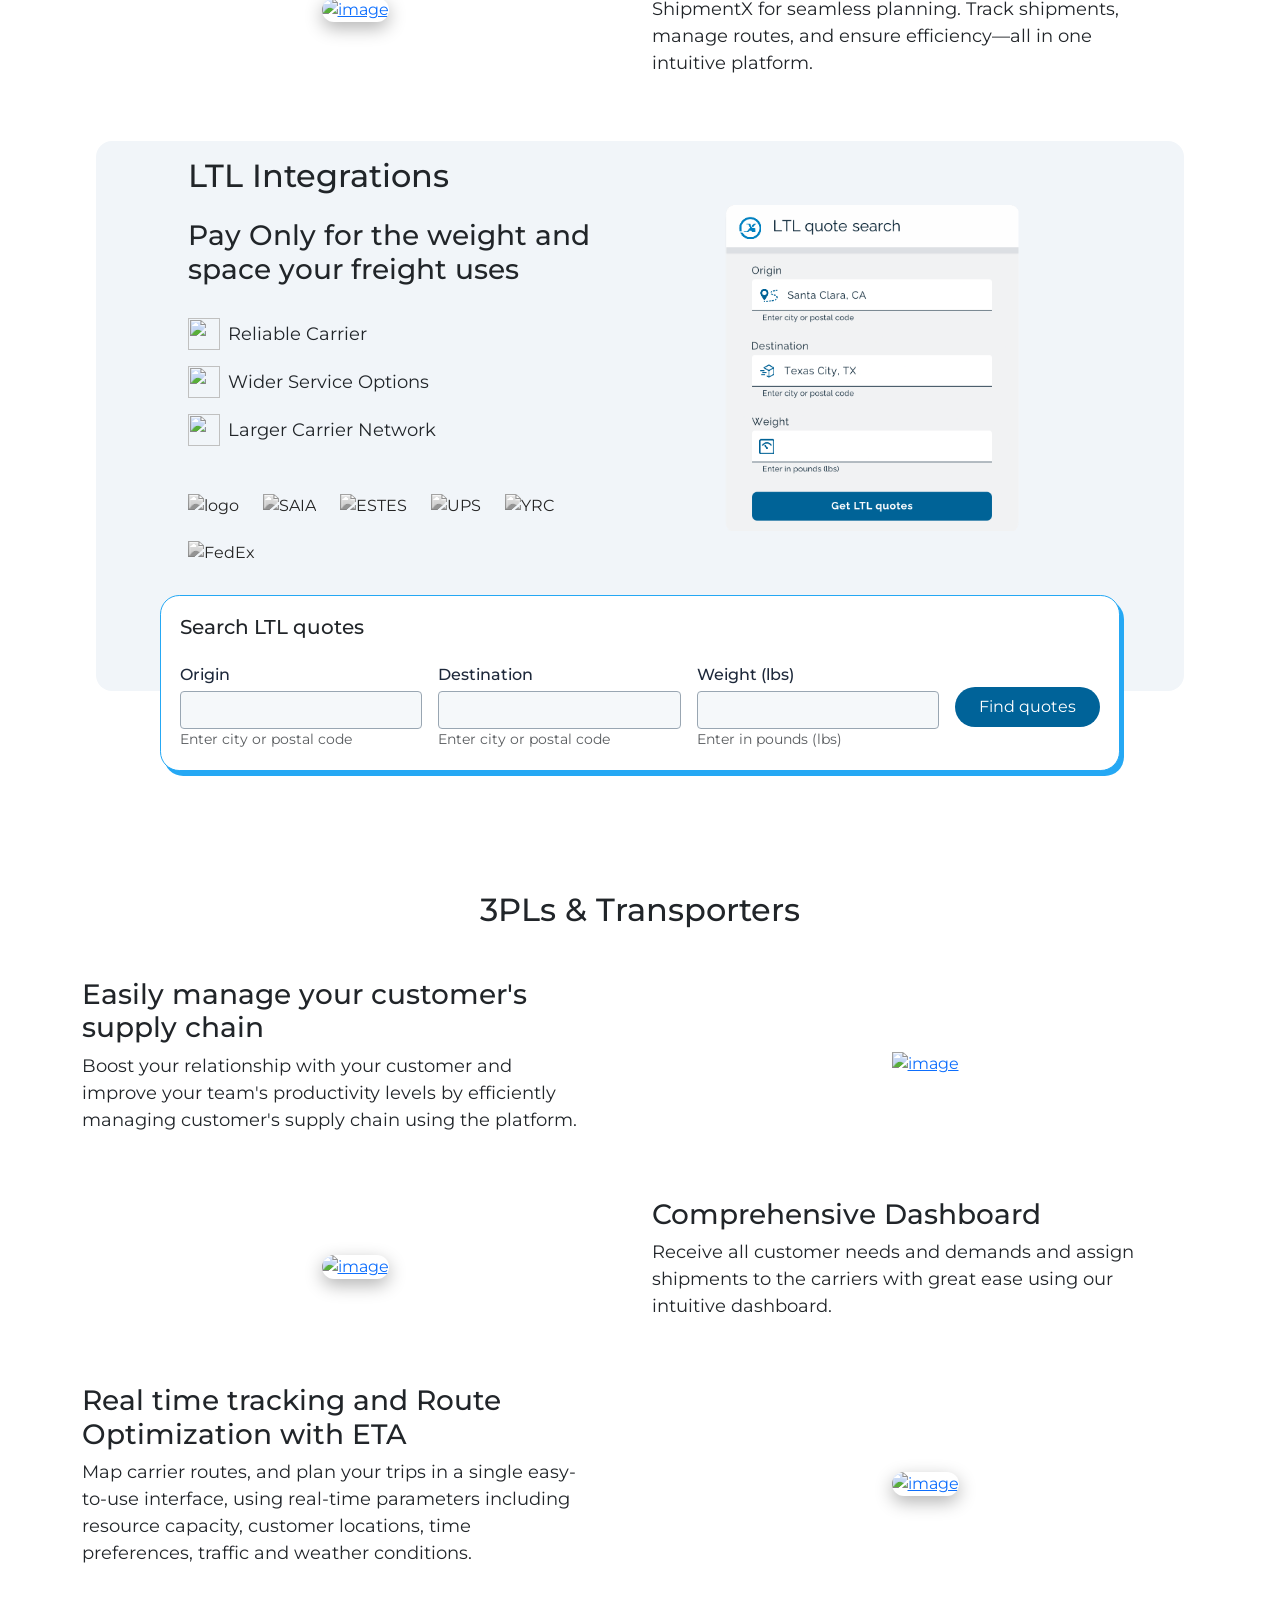
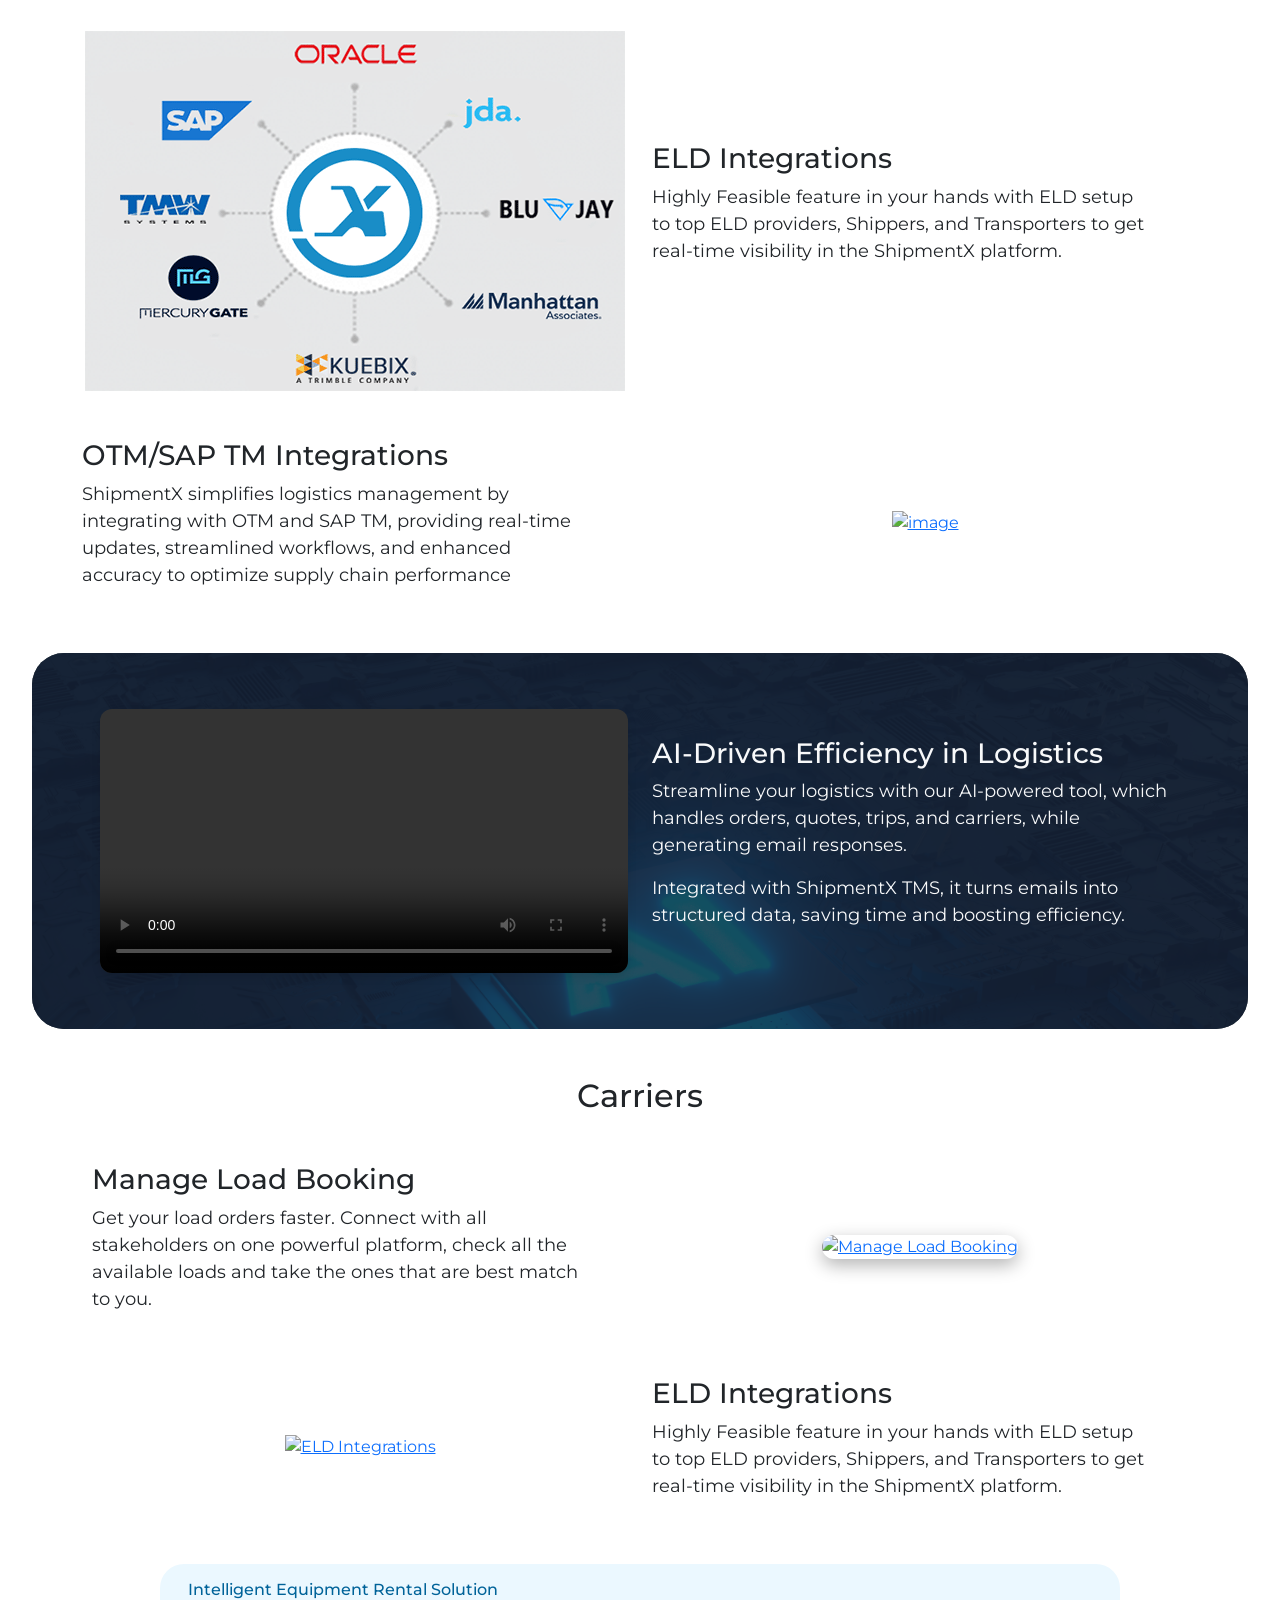
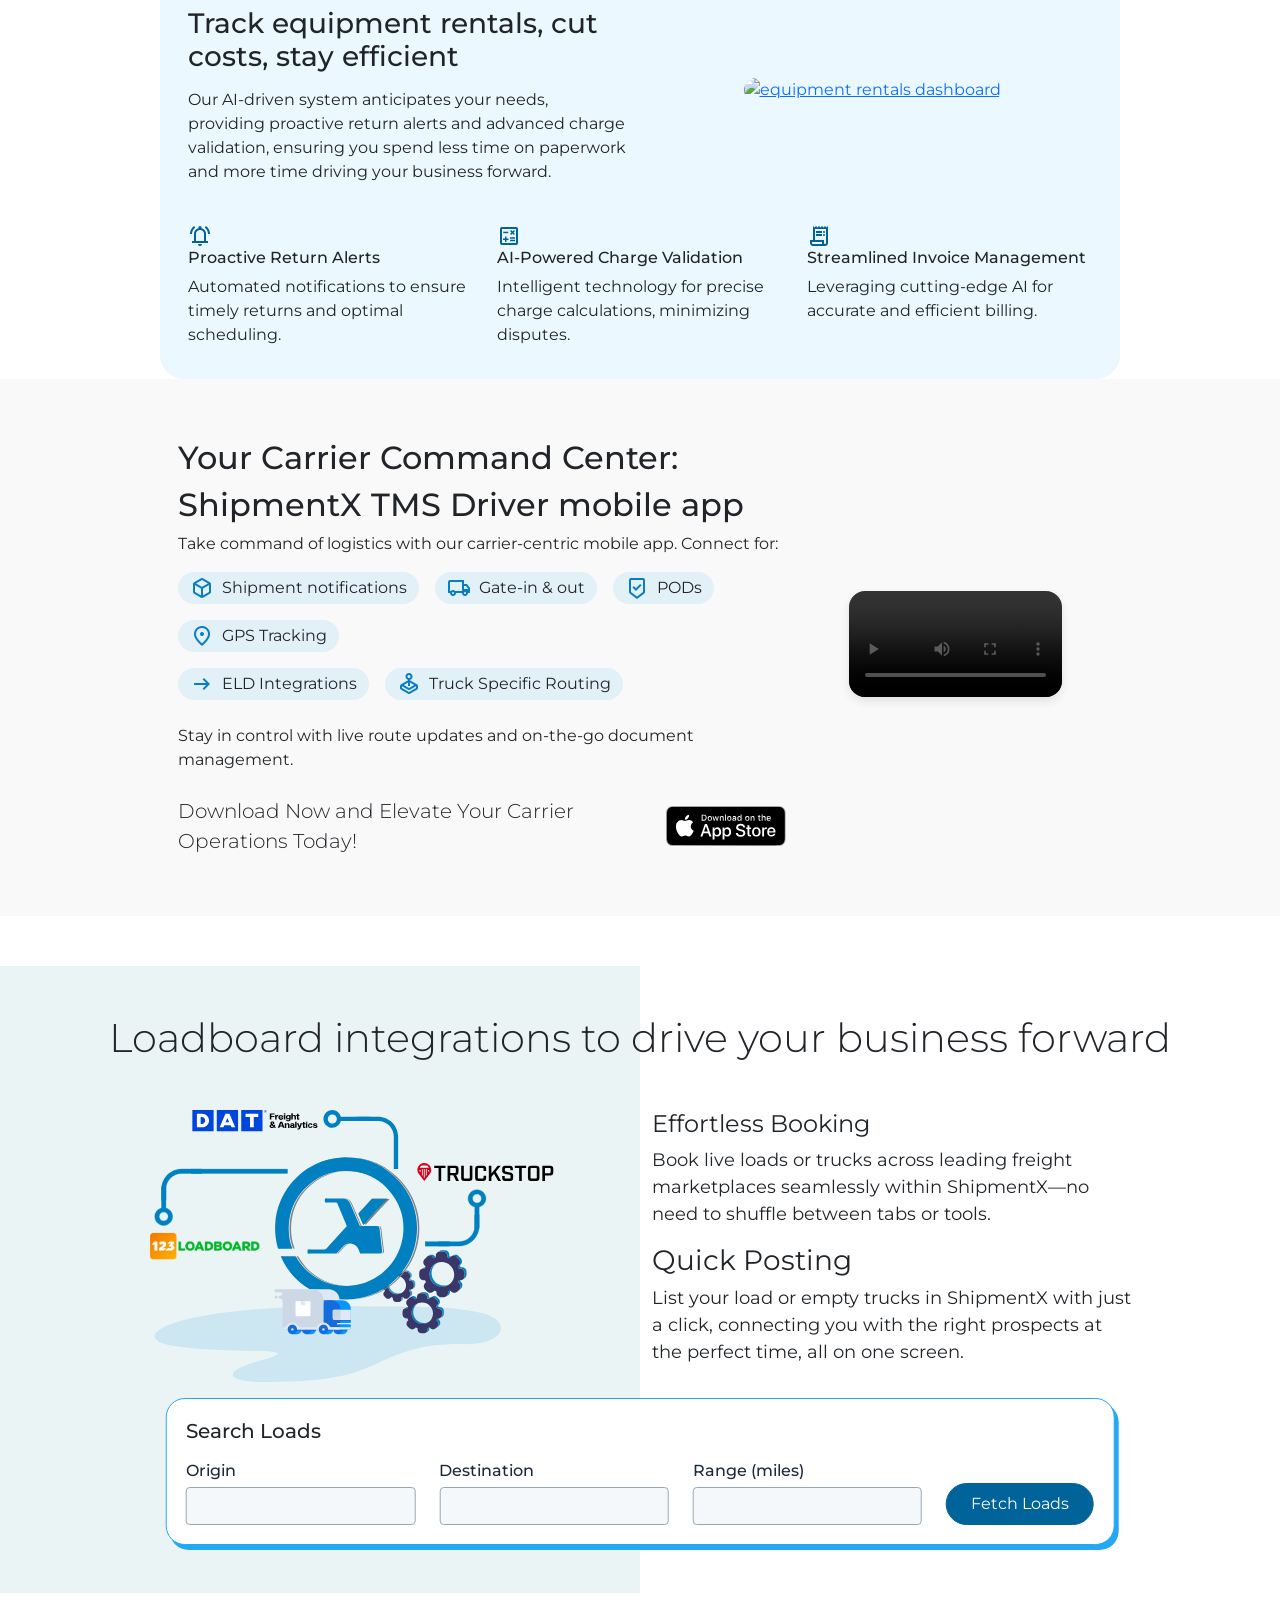
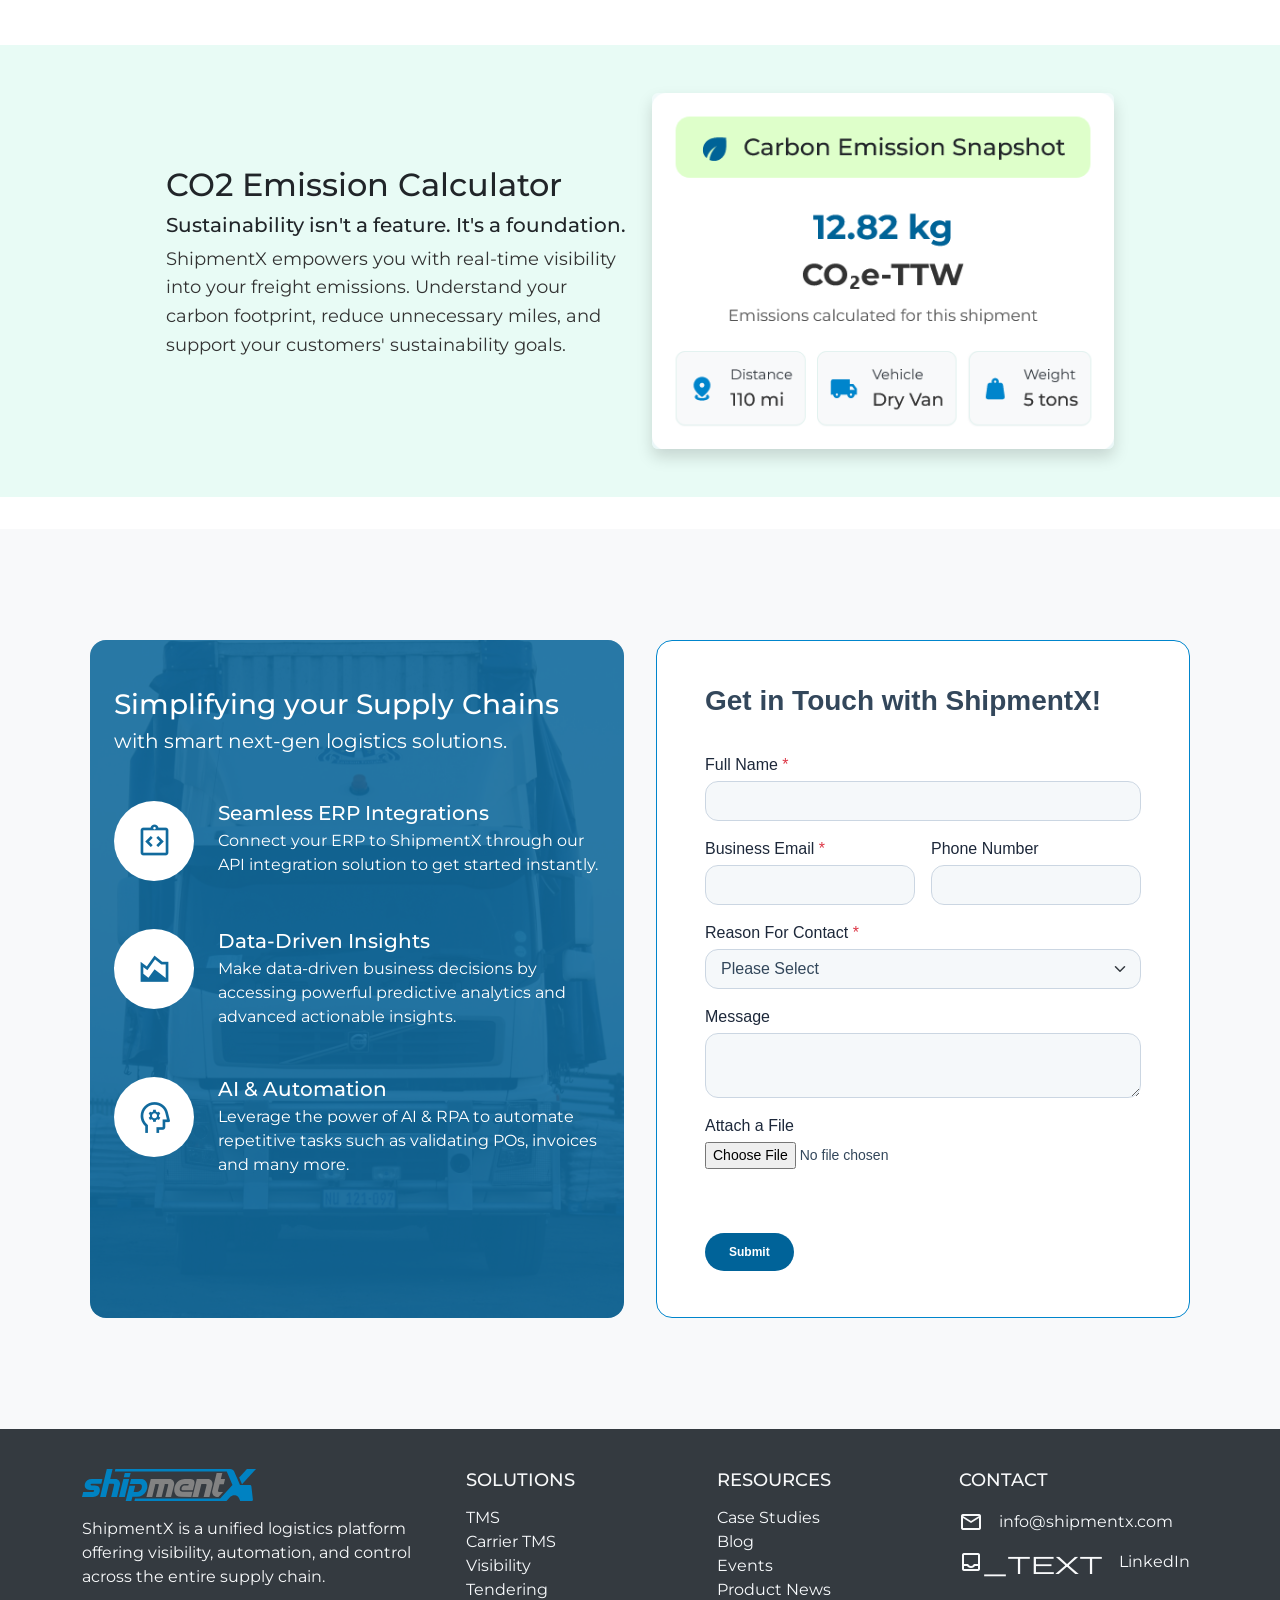
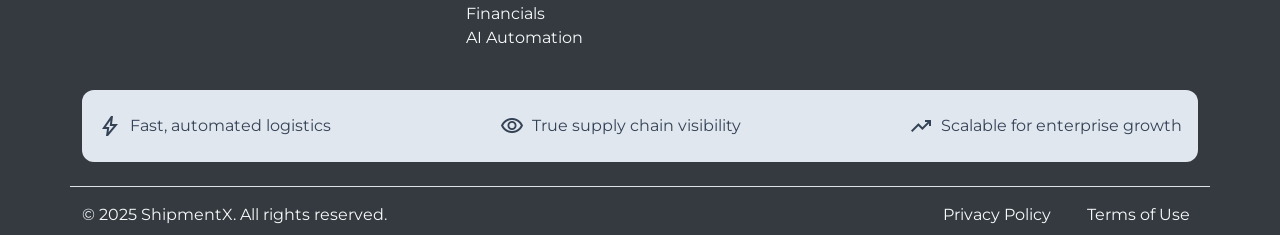
==== commit 33e46b61: "removed all gutter css" ====
--- a/home.html
+++ b/home.html
@@ -430,48 +430,49 @@
     </div>
 </section>
 
-    <!-- carriers section -->
-<section class="container carriers-section my-5 ">
-    <h2 class="text-center mb-5">Carriers</h2>
-
-    <!-- First Article -->
-    <article class="row align-items-center mb-5">
-        <div class="col-lg-6">
-            <h3>Manage Load Booking</h3>
-            <p class="custom-para-width">
-                Get your load orders faster. Connect with all stakeholders on one powerful platform,
-                check all the available loads and take the ones that are best match to you.
-            </p>
-        </div>
-        <!-- Right Column-->
-        <div class="col-lg-6 text-center">
-            <a href="https://www.shipmentx.com/assets/thumbnails/livetrack in tms.PNG"  class="glightbox"
-            data-gallery="gallery1">
-                <img src="https://www.shipmentx.com/assets/thumbnails/livetrack in tms.PNG"
-                    alt="Manage Load Booking" class=" img-fluid indeximg">
-            </a>
-        </div>
-    </article>
-    <!-- Second Article-->
-    <article class="row align-items-center mb-5">
-        <!-- Left Column -->
-        <div class="col-lg-6 text-center order-2 order-lg-1">
-            <a href="https://www.shipmentx.com/assets/images/anygps-flow-640x360.gif"  class="glightbox"
-            data-gallery="gallery1">
-                <img src="https://www.shipmentx.com/assets/images/anygps-flow-640x360.gif" alt="ELD Integrations"
-                    class="img-fluid">
-            </a>
-        </div>
-        <!-- Right Column-->
-        <div class="col-lg-6 order-1 order-lg-2">
-            <h3>ELD Integrations</h3>
-            <p class="custom-para-width">
-                Highly Feasible feature in your hands with ELD setup to top ELD providers,
-                Shippers, and Transporters to get real-time visibility in the ShipmentX platform.
-            </p>
-        </div>
-    </article>
+<!-- carriers section -->
+<section class="carriers-section-wrapper">
+    <div class="carriers-section container">
+        <h2 class="text-center section-heading">Carriers</h2>
+
+        <!-- First Article -->
+        <article class="row align-items-center carrier-article">
+            <div class="col-lg-6">
+                <h3>Manage Load Booking</h3>
+                <p class="custom-para-width">
+                    Get your load orders faster. Connect with all stakeholders on one powerful platform,
+                    check all the available loads and take the ones that are best match to you.
+                </p>
+            </div>
+            <div class="col-lg-6 text-center">
+                <a href="https://www.shipmentx.com/assets/thumbnails/livetrack in tms.PNG" class="glightbox"
+                    data-gallery="gallery1">
+                    <img src="https://www.shipmentx.com/assets/thumbnails/livetrack in tms.PNG"
+                        alt="Manage Load Booking" class="img-fluid indeximg" />
+                </a>
+            </div>
+        </article>
+
+        <!-- Second Article -->
+        <article class="row align-items-center carrier-article">
+            <div class="col-lg-6 text-center order-2 order-lg-1">
+                <a href="https://www.shipmentx.com/assets/images/anygps-flow-640x360.gif" class="glightbox"
+                    data-gallery="gallery1">
+                    <img src="https://www.shipmentx.com/assets/images/anygps-flow-640x360.gif" alt="ELD Integrations"
+                        class="img-fluid" />
+                </a>
+            </div>
+            <div class="col-lg-6 order-1 order-lg-2">
+                <h3>ELD Integrations</h3>
+                <p class="custom-para-width">
+                    Highly Feasible feature in your hands with ELD setup to top ELD providers,
+                    Shippers, and Transporters to get real-time visibility in the ShipmentX platform.
+                </p>
+            </div>
+        </article>
+    </div>
 </section>
+  
 
 
     <!-- intellignet equipment section -->
@@ -630,57 +631,71 @@
     </div>
 </section>
 
-    <!-- load board section -->
+<!-- loadboard section -->
 <section class="loadboard-section">
     <div class="loadboard-left-bg"></div>
-    <div class="loadboard-content container pb-5">
-        <div class="text-center mb-5">
-            <h2 class="fw-loadboard-normal loadboard-title">Loadboard integrations to drive your business forward</h2>
-        </div>
-
-        <div class="row align-items-center">
-            <div class="col-lg-6 px-4 d-flex justify-content-center">
-                <img src="public/images/loadboard_integrations.svg" alt="Loadboard Integrations" class="img-fluid"
-                    style="max-width: 75%;">
-            </div>
-
-            <div class="col-lg-6 px-4">
-                <div class="loadboard-text-wrapper">
-                    <h3 class="h4 para-title">Effortless Booking</h3>
-                    <p class="loadboard-para">Book live loads or trucks across leading freight marketplaces
-                        seamlessly within ShipmentX—no need to shuffle between tabs or tools.</p>
-
-                    <h3 class="para-title">Quick Posting</h3>
-                    <p class="loadboard-para">List your load or empty trucks in ShipmentX with just a click,
-                        connecting you with the right prospects at the perfect time, all on one screen.</p>
-                </div>
-            </div>
-
+    <div class="loadboard-content">
+        <div class="container loadboard-container pb-5">
+            <div class="text-center mb-5">
+                <h2 class="fw-loadboard-normal loadboard-title">
+                    Loadboard integrations to drive your business forward
+                </h2>
+            </div>
+
+            <div class="row align-items-center">
+                <div class="col-lg-6 d-flex justify-content-center">
+                    <img src="public/images/loadboard_integrations.svg" alt="Loadboard Integrations" class="img-fluid"
+                        style="max-width: 75%;" />
+                </div>
+
+                <div class="col-lg-6">
+                    <div class="loadboard-text-wrapper">
+                        <h3 class="h4 para-title">Effortless Booking</h3>
+                        <p class="loadboard-para">
+                            Book live loads or trucks across leading freight marketplaces
+                            seamlessly within ShipmentX—no need to shuffle between tabs or
+                            tools.
+                        </p>
+
+                        <h3 class="para-title">Quick Posting</h3>
+                        <p class="loadboard-para">
+                            List your load or empty trucks in ShipmentX with just a click,
+                            connecting you with the right prospects at the perfect time, all
+                            on one screen.
+                        </p>
+                    </div>
+                </div>
+            </div>
+
+            <!-- Loadboard tab -->
             <div class="loadboard-tab">
                 <h3 class="h5 mb-3">Search Loads</h3>
                 <form>
-                    <div class="row g-3">
+                    <div class="row g-4">
                         <div class="col-auto">
                             <label for="origin" class="form-label">Origin</label>
-                            <input type="text" class="form-control origin-input" id="origin">
+                            <input type="text" class="form-control origin-input" id="origin" />
                         </div>
                         <div class="col-auto">
                             <label for="destination" class="form-label">Destination</label>
-                            <input type="text" class="form-control destination-input" id="destination">
+                            <input type="text" class="form-control destination-input" id="destination" />
                         </div>
                         <div class="col-auto">
                             <label for="weight" class="form-label">Range (miles)</label>
-                            <input type="text" class="form-control range-input" id="weight">
+                            <input type="text" class="form-control range-input" id="weight" />
                         </div>
                         <div class="col-auto btn-wrapper d-flex align-items-end">
-                            <button type="submit" class="btn btn-primary rounded-5 find-quotes-btn ">Fetch
-                                Loads</button>
+                            <button type="submit" class="btn btn-primary rounded-5 find-quotes-btn">
+                                Fetch Loads
+                            </button>
                         </div>
                     </div>
                 </form>
             </div>
         </div>
+    </div>
 </section>
+
 
 
     <!-- co2 calculator section -->
@@ -765,7 +780,7 @@
 
 
                 <!-- Right Column -->
-                <div class="py-4 px-5 bg-white border-blue border rounded-4 contact-form order-1 order-lg-2">
+                <div class="py-4 px-5 bg-white border-blue rounded-4 contact-form order-1 order-lg-2">
                     <h1 class="fw-semibold hs-richtext pt-4 pb-3  mb-4">Get in Touch with ShipmentX!</h1>
 
                     <form>
@@ -818,7 +833,7 @@
 
 <!-- footer -->
 <footer class="Footer pb-0">
-    <div class="container">
+    <div class="container footer-container">
         <div class="footer-row">
             <div>
                 <img src="public/logo/logo.svg" alt="ShipmentX Logo">
--- a/style.css
+++ b/style.css
@@ -92,7 +92,6 @@
     height: 75dvh;
     overflow-y: auto;
     scrollbar-width: none;
-    -ms-overflow-style: none;
     box-shadow: none !important;
   }
   .solution-menu .description {
@@ -252,10 +251,6 @@
       flex: 1 1 100%;
     }
 
-    .row.g-3 {
-      row-gap: 1rem;
-      column-gap: 1rem;
-    }
 
     @media (min-width: 768px) {
       .col-auto {
@@ -264,11 +259,6 @@
     }
 
     @media (min-width: 992px) {
-      .row.g-3 {
-        display: flex;
-        flex-wrap: nowrap;
-        align-items: flex-end;
-      }
 
       .col-auto {
         flex: 1 1 calc(25% - 1rem);
@@ -347,7 +337,7 @@
 
 .email-parser-vid {
   width: 100%;
-  max-width:690px;
+  max-width:43.125rem;
   height: auto;
   border-radius: 0.75rem;
   box-shadow: 0 0.25rem 0.625rem var(--shadow-color); 
@@ -400,50 +390,62 @@
 }
 
 /* carriers section */
-.carriers-section {
-  padding: 0 5rem; 
-}
-
+
+.carriers-section-wrapper {
+  padding: 0 5rem;
+  margin: 3rem 0;
+
+  @media (max-width: 768px) {
+    padding: 0.5rem 1rem;
+    margin: 1.5rem 0;
+  }
+}
 .indeximg {
   border-radius: 0.75rem; 
   box-shadow: 0 0.375rem 1.125rem hsla(0, 0%, 0%, 0.3); 
 }
 
-.img-fluid {
-  max-width: 100%;
-  height: auto;
-}
-@media (max-width: 768px) {
-  .carriers-section {
-    padding: 0.5rem 1rem;
-  }
-
-  .carriers-section h2 {
-    font-size: 1.6875rem;
-  }
-
-  .carriers-section h3 {
-    font-size: 1.4375rem;
+.carriers-section {
+  h2.section-heading {
+    margin-bottom: 3rem; 
+
+    @media (max-width: 768px) {
+      margin-bottom: 1.5rem;
+      font-size: 1.6875rem;
+    }
+  }
+
+  h3 {
+    @media (max-width: 768px) {
+      font-size: 1.4375rem;
+    }
   }
 
   .section-para {
-    font-size: 1rem; 
-  }
-
-  .carriers-section .img-fluid {
-    width: 21.5625rem; 
-    height: 10.0625rem; 
-    object-fit: cover;
-    display: block;
-    margin: 1rem auto;
-  }
-  .carriers-section .mb-5 {
-    margin-bottom: 1.5rem !important; 
-  }
-
-  .carriers-section.my-5 {
-    margin-top: 1.5rem !important;
-    margin-bottom: 1.5rem !important;
+    @media (max-width: 768px) {
+      font-size: 1rem;
+    }
+  }
+
+  .img-fluid {
+    max-width: 100%;
+    height: auto;
+
+    @media (max-width: 768px) {
+      width: 21.5625rem;
+      height: 10.0625rem;
+      object-fit: cover;
+      display: block;
+      margin: 1rem auto;
+    }
+  }
+
+  .carrier-article {
+    margin-bottom: 3rem;
+
+    @media (max-width: 768px) {
+      margin-bottom: 1.5rem;
+    }
   }
 }
 
@@ -487,7 +489,7 @@
   .equipment-rental-section {
     padding: 0.5rem 1rem;
     max-width: 100%;
-    margin-bottom: 30px;
+    margin-bottom: 1.875rem;
 
   .container {
       padding-left: 0;
@@ -673,10 +675,6 @@
       flex: 1 1 100%;
     }
 
-    .row.g-3 {
-      row-gap: 1rem;
-      column-gap: 1rem;
-    }
 
     @media (min-width: 768px) {
       .col-auto {
@@ -685,11 +683,6 @@
     }
 
     @media (min-width: 992px) {
-      .row.g-3 {
-        display: flex;
-        flex-wrap: nowrap;
-        align-items: flex-end;
-      }
 
       .col-auto {
         flex: 1 1 calc(25% - 1rem);
@@ -722,12 +715,7 @@
     .loadboard-left-bg {
       width: 100%;
     }
-
-    .col-lg-6 {
-      padding-left: 0 !important;
-      padding-right: 0 !important;
-    }
-
+    
     .loadboard-content {
       .loadboard-title {
         font-size: 2rem;
@@ -745,7 +733,13 @@
       }
     }
   }
-}
+
+  .loadboard-container {
+    padding-left: 0rem;
+    padding-right: 0rem;
+  }
+}
+
 
 
 
@@ -859,7 +853,7 @@
 }
 
 #contact {
-  scroll-margin-top: 100px; 
+  scroll-margin-top: 6.25rem; 
 }
 .contact-info {
   background-color: var(--blue-strong);
@@ -962,7 +956,7 @@
 }
 
 .border-blue {
-  border-color: var(--blue-bold) !important;
+  border: 1px solid var(--blue-bold);
 }
 
 .btn-contact {
@@ -976,10 +970,6 @@
   padding-top: 2.5rem;
   background-color: #343a40;
   color: var(--gray-light);
-
-  .container {
-    max-width: 1140px !important;
-  }
 
   .footer-row {
     display: grid;
@@ -995,6 +985,10 @@
   }
 }
 
+.footer-container {
+  max-width: 1140px; 
+}
+
 .footer-link {
   padding-inline: 0.5rem;
   padding-block: 0.25rem;
@@ -1074,11 +1068,6 @@
       grid-template-columns: 1fr;
       gap: 1.5rem;
 
-      .solutions,
-      .resources {
-        grid-column: 1 / -1;
-      }
-
       .solution-links,
       .resources-links {
         display: grid;
